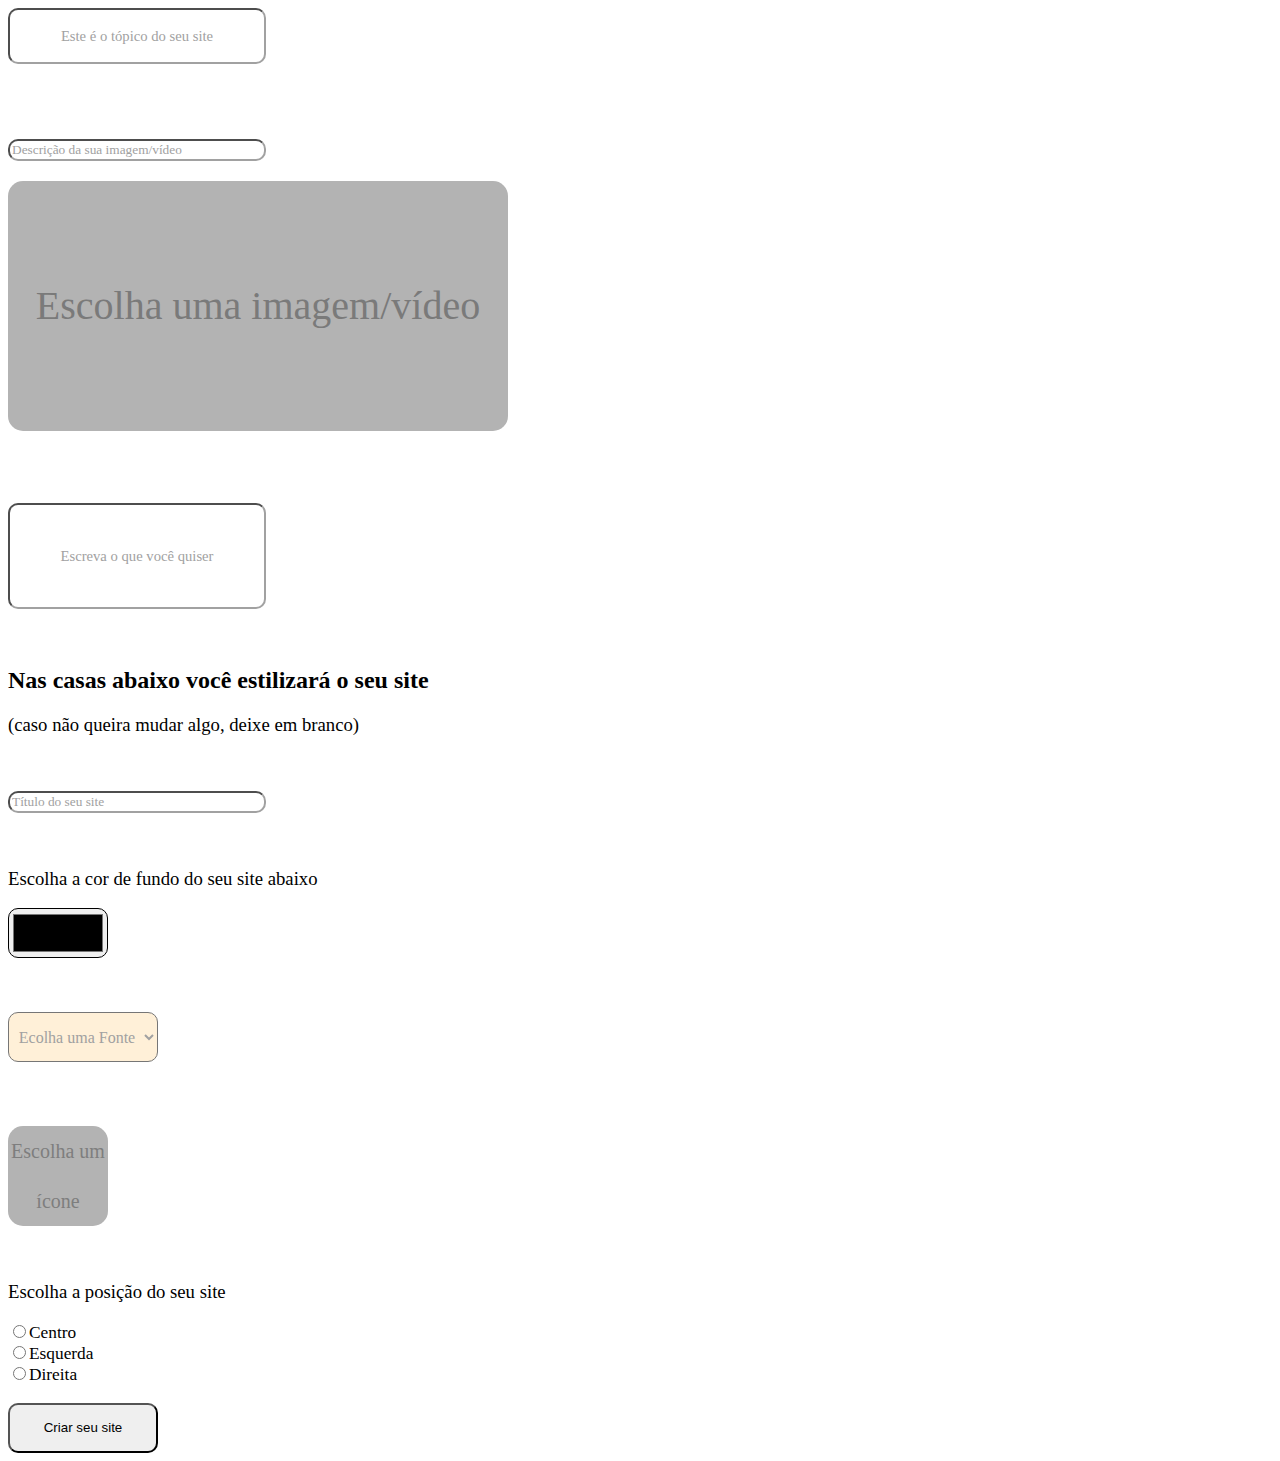
==== monteseusite.html @ ea36c77b "evoluindo projeto e subindo arquivos novos" ====
<!DOCTYPE html>
<html lang="pt-BR">
    <head>
        <meta charset="UTF-8">
        <meta author="Vítor Neuenschwander">
        <title id="title">Título</title>
        <link rel="stylesheet" href="style.css">
        <link id="favicon" rel="shortcut icon" type="image/png" href="programming.png" >
        <script src="script.js"></script>
    
    </head>


<body id="bodi">

    
<input type="text" value="Este é o tópico do seu site" id="top" onblur="input0blur()" onfocus="input0focus()"><br><br><!--[0]-->
    <h1></h1><br><br>

<input type="text" value="Descrição da sua imagem/vídeo" id="des"  onblur="input1blur()" onfocus="input1focus()"><!--[1]-->
    <p></p>

<label for="archive" id="label">Escolha uma imagem/vídeo</label>
<input type="file" id="archive" accept="image/*,.mp4"><br><br><!--[2]-->
<input type="email" name="file" ><!--[3]-->
<input type="email" name="file" ><!--[4]-->

    <label for="video"></label>
    <img src="" height="200" id="img" >
    <video src="" width="500" height="280" preload="auto"  controls id="videos"></video><br>
    <br>

    <input type="text" value="Escreva o que você quiser" id="ppp"  onblur="input5blur()" onfocus="input5focus()"><br><!--[5]-->
    <p></p><br>


    <h2>Nas casas abaixo você estilizará o seu site<h3>(caso não queira mudar algo, deixe em branco)</h3></h2><br><br>


    <input type="text" name="title" value="Título do seu site" id="title"  onblur="input6blur()" onfocus="input6focus()"><br><br><br><!--[6]-->


    <h3>Escolha a cor de fundo do seu site abaixo</h3>
    <input type="color" name="bgcolor" id="bgcolor" ><br><br><br><br><!--[7]-->
    
    <select name="listbox" id="listbox">
        <option value="Padrao" id="padrao">Ecolha uma Fonte</option>
        <option value="Calibri" id="calibri">Calibri</option>
        <option value="Candara" id="candara">Candara</option>
        <option value="Brusher Regular" id="brusher">Brusher Regular</option>
        <option value="Sans-Serif" id="sans">Sans-Serif</option>
        <option value="Arial" id="arial">Arial</option>
        <option value="Lucida sans" id="lucidasans">Lucida Sans</option>
        <option value="Leaves And Ground Regular" id="leaves">Leaves And Ground Regular</option>
        <option value="Courier" id="courier">Courier</option>
        <option value="Cutie Shark Regular" id="cutie">Cutie Shark Regular</option>
        <option value="Japanese Regular" id="japanese">Japanese Regular</option>
        <option value="Optima" id="optima">Optima</option>
        <option value="Old English Text MT Regular" id="old">Old English Text MT Regular</option>
        <option value="Garamond" id="garamond">Garamond</option>
        <option value="Perpetua" id="perpetua">Perpetua</option>
        <option value="Vladimir Script Regular" id="vladimir">Vladimir Script Regular</option>
        <option value="minecraft medium" id="minecraft">Minecraft Medium</option>
        <option value="freestyle script regular" id="freestyle">Freestyle Script Regular</option>
        <option value="century gothic" id="century">Century Gothic</option>
      </select><br><br>

    <input type="text" name="font" value="Qual será a fonte da letra do seu site?" id="font"  onblur="input8blur()" onfocus="input8focus()"><!--[8]-->
    <br><br>


    <label for="iconn" id="labell">Escolha um ícone</label>
    <input type="file" name="icon" id="iconn" accept="image/*"><br><br><!--[9]-->

    <h3>Escolha a posição do seu site</h3>
    <div id="area"><input type="radio" name="band-rock" value="centro"/>Centro<br>
    <input type="radio" name="band-rock" value="esquerda"/>Esquerda<br>
    <input type="radio" name="band-rock" value="direita"/>Direita
    </div><br>
    

    

    <button onclick="clicou()" id="btnp">Criar seu site</button><br> 
    
    


    <script>
        
        


        

 



    </script>
    
</body>


</html>
---- style.css ----
body{
  
  font-family:Candara;
  font-weight: lighter;
  font-size: medium;
}
#videos{
  display: none;
}
h3{
  font-weight: 500;
}
p{
  font-size: 15pt;
}
button{
  width: 50px;
  height: 25px;
}
img{
  max-width: 750px;
  max-height: 500px;

}

#top{
  width: 250px;
  height: 50px;
  font-size: 11pt;
  text-align: center;
}

input[type=text]{
  width: 250px;
  font-family: Candara;
  font-weight: normal;
  color: rgb(161, 161, 161);
  border-radius: 10px;
  border-color: rgb(161, 161, 161);
}

input[type="file"] {
  display: none;
}

#label1{
  display: none;
}

#labell1{
  display: none;
}

#label {
  line-height: 250px;
  font-size:30pt;
  width: 500px;
  height:250px;
  background-color: rgb(179, 179, 179);
  color: rgb(122, 122, 122);
  text-align: center;
  display: block;
  margin-top: 10px;
  cursor: pointer;
  border-radius: 15px;
}

#labell{
  width: 100px;
  height: 100px;
  line-height: 50px;
  font-weight: lighter;
  font-size: 15pt;
  font-family: "Candara";
  background-color:rgb(179, 179, 179);
  color: rgb(126, 126, 126);
  text-align: center;
  display: block;
  margin-top: 10px;
  cursor: pointer;
  border-radius: 15px;
}

#ppp{
    width: 250px;
    height: 100px;
  font-family: Candara;
  font-weight: normal;
  color: rgb(161, 161, 161);
  border-radius: 10px;
  font-size: 11pt;
  text-align: center;
}

#bgcolor{
  width: 100px;
  height: 50px;
  border-radius: 10px;
}

#btnp{
  width: 150px;
  height: 50px;
  border-radius: 10px;
}

#py{
  font-size: 14pt;
}

input[type="email"]{
  display: none;
}

#area{
  font-size: 13pt;
}

#font{
  display:none;
}



select{
  background-color: rgba(255, 238, 212, 0.911);
  font-size: medium;
  font-family: candara;
  font-weight: lighter;
  color: rgb(161, 161, 161);
  text-align: center;
  width: 150px;
  height: 50px;
  border-radius: 10px;
}


#padrao{
  font-weight: lighter;
  font-family: "candara";
}

#sans{
  font-weight: normal;
  font-family: sans-serif;
  color: black;

}

#candara{
  font-weight: normal;
  font-family: "candara";
  color: black;

}

#calibri{
  font-weight: normal;
  font-family: "calibri";
  color: black;

}

#century{
  font-weight: lighter;
  font-family: "century gothic";
  color: black;
}

#freestyle{
  font-weight: lighter;
  font-family: "freestyle script regular";
  color: black;
}

#arial{
  font-weight: lighter;
  font-family: "Arial";
  color: black;
}

#minecraft{
  font-weight: lighter;
  font-family: "minecraft medium";
  color: black;
}

#courier{
  font-weight: lighter;
  font-family: "Courier";
  color: black;
}

#vladimir{
  font-weight: lighter;
  font-family: "Vladimir Script Regular";
  color: black;
}

#japanese{
  font-weight: lighter;
  font-family: "Japanese Regular";
  color: black;
}

#optima{
  font-weight: lighter;
  font-family: "Optima";
  color: black;
}

#cutie{
  font-weight: lighter;
  font-family: "Cutie Shark Regular";
  color: black;
}

#garamond{
  font-weight: lighter;
  font-family: "Garamond";
  color: black;
}

#perpetua{
  font-weight: lighter;
  font-family: "Perpetua";
  color: black;
}

#old{
  font-weight: lighter;
  font-family: "Old English Text MT Regular";
  color: black;
}

#leaves{
  font-weight: lighter;
  font-family: "Leaves And Ground Regular";
  color: black;
}

#brusher{
  font-weight: lighter;
  font-family: "Brusher Regular";
  color: black;
}

#copperplate{
  font-weight: lighter;
  font-family: "Copperplate";
  color: black;
}

#lucidasans{
  font-weight: lighter;
  font-family: "Lucida sans";
  color: black;
}
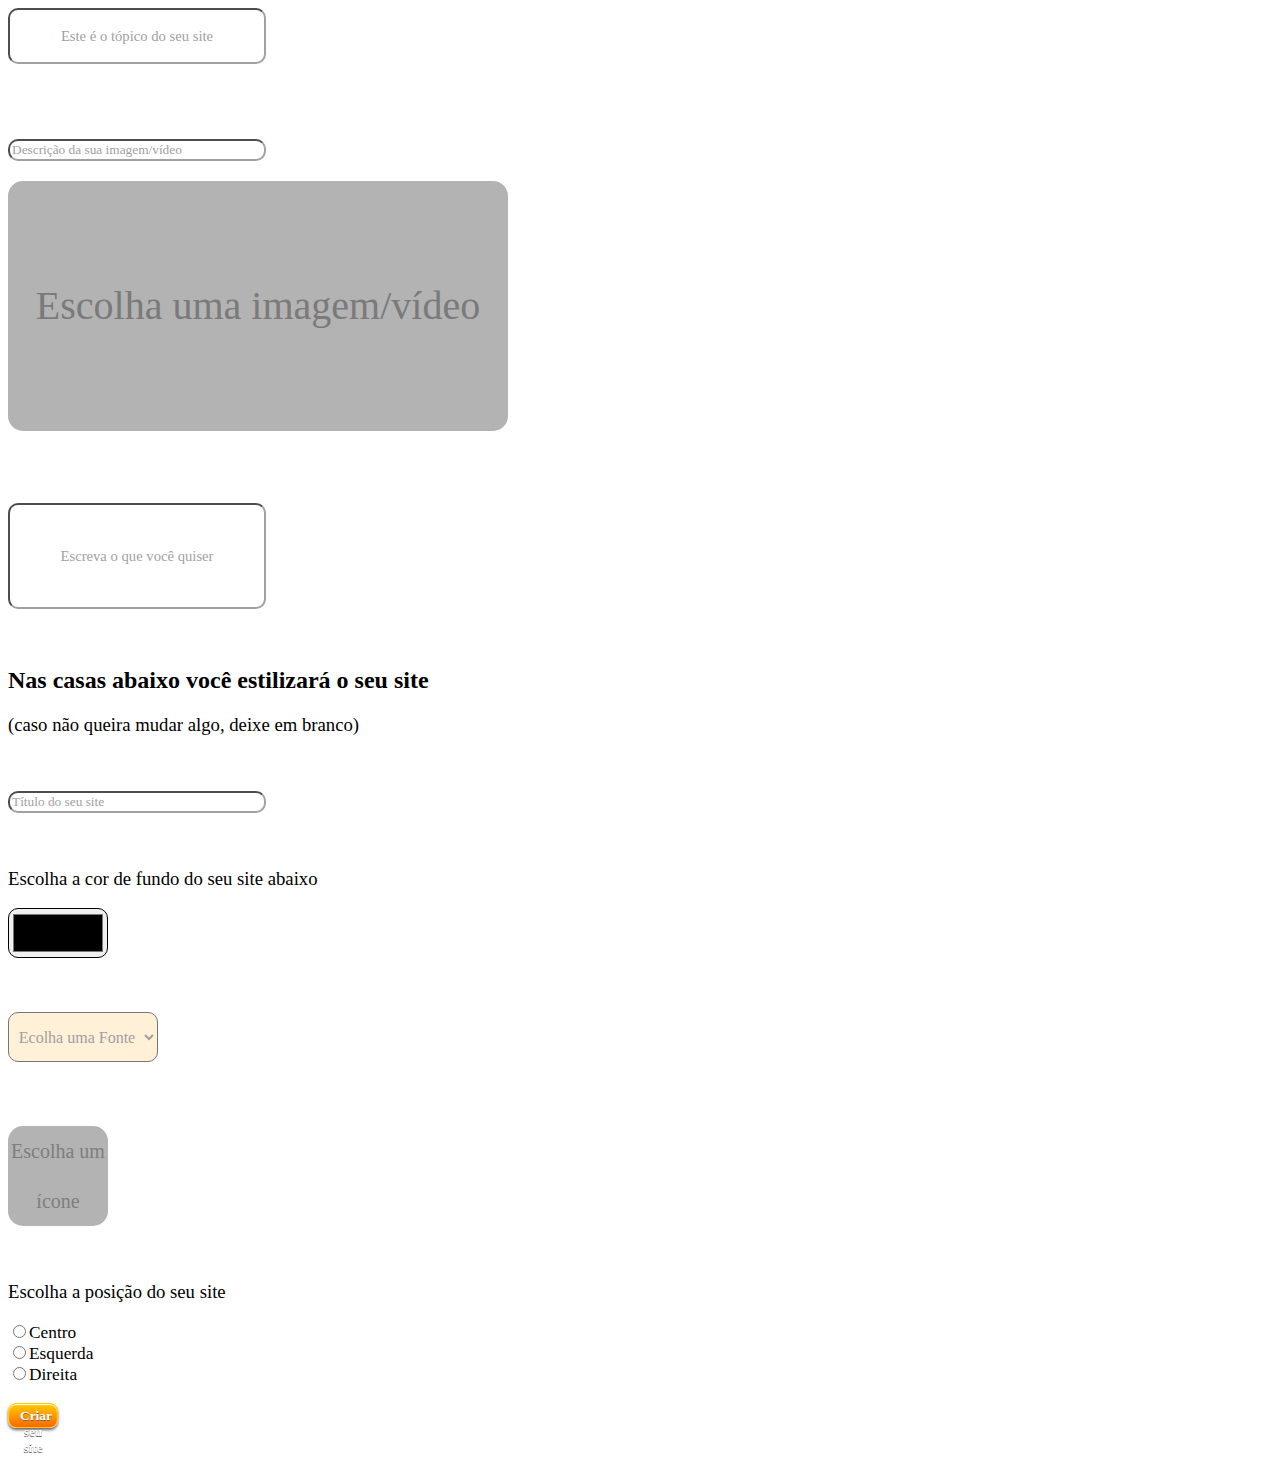
==== commit fbf5451e: "Merge branch 'main' of https://github.com/neuxxkk/projectx" ====
--- a/monteseusite.html
+++ b/monteseusite.html
@@ -81,7 +81,7 @@
 
     
 
-    <button onclick="clicou()" id="btnp">Criar seu site</button><br> 
+    <button onclick="clicou()" class="botao" id="btnp">Criar seu site</button><br> 
     
     
 
@@ -102,4 +102,4 @@
 </body>
 
 
-</html>+</html>
--- a/style.css
+++ b/style.css
@@ -98,12 +98,6 @@
   border-radius: 10px;
 }
 
-#btnp{
-  width: 150px;
-  height: 50px;
-  border-radius: 10px;
-}
-
 #py{
   font-size: 14pt;
 }
@@ -257,6 +251,45 @@
   color: black;
 }
 
-
-
-
+.botao {
+padding: 4px 11px;
+
+border: 1px solid #ffcc00;
+-moz-border-radius: 8px;
+-webkit-border-radius: 8px;
+border-radius: 8px;
+
+background-color: #ffcc00 !important;
+background: -webkit-gradient(linear, left top, left bottom, color-stop(0%,#ffcc00), color-stop(100%,#ff6600)) !important;
+background: -webkit-linear-gradient(top, #ffcc00, #ff6600) !important;
+background: -moz-linear-gradient(top, #ffcc00, #ff6600) !important;
+background: -ms-linear-gradient(top, #ffcc00, #ff6600) !important;
+background: -o-linear-gradient(top, #ffcc00, #ff6600) !important;
+filter: progid:DXImageTransform.Microsoft.gradient( startColorstr='#ffcc00', endColorstr='#ff6600',GradientType=0 );
+background: url([data-uri]);
+
+font-family:"Segoe UI";
+font-weight: bold;
+color: #fff;
+text-shadow: 0 1px 0 #666;
+
+box-shadow: inset 0 1px 1px #fff, 0 2px 3px #666;
+cursor:pointer;
+position: relative;
+}
+
+.botao:hover {
+box-shadow: inset 0 2px 5px #fff, 0 2px 3px #666;
+background: -webkit-gradient(linear, left top, left bottom, from(#ffcc00), to(#ff6600)) !important;
+}
+
+.botao:active {
+box-shadow: inset 0 2px 5px #fff, 0 1px 3px #666 !important;
+top:2px
+}
+.botao a, .botao a:active, .botao a:hover, .botao a:visited { text-decoration:none; color: #fff; text-shadow: 0 1px 0 #666; }
+
+
+
+
+
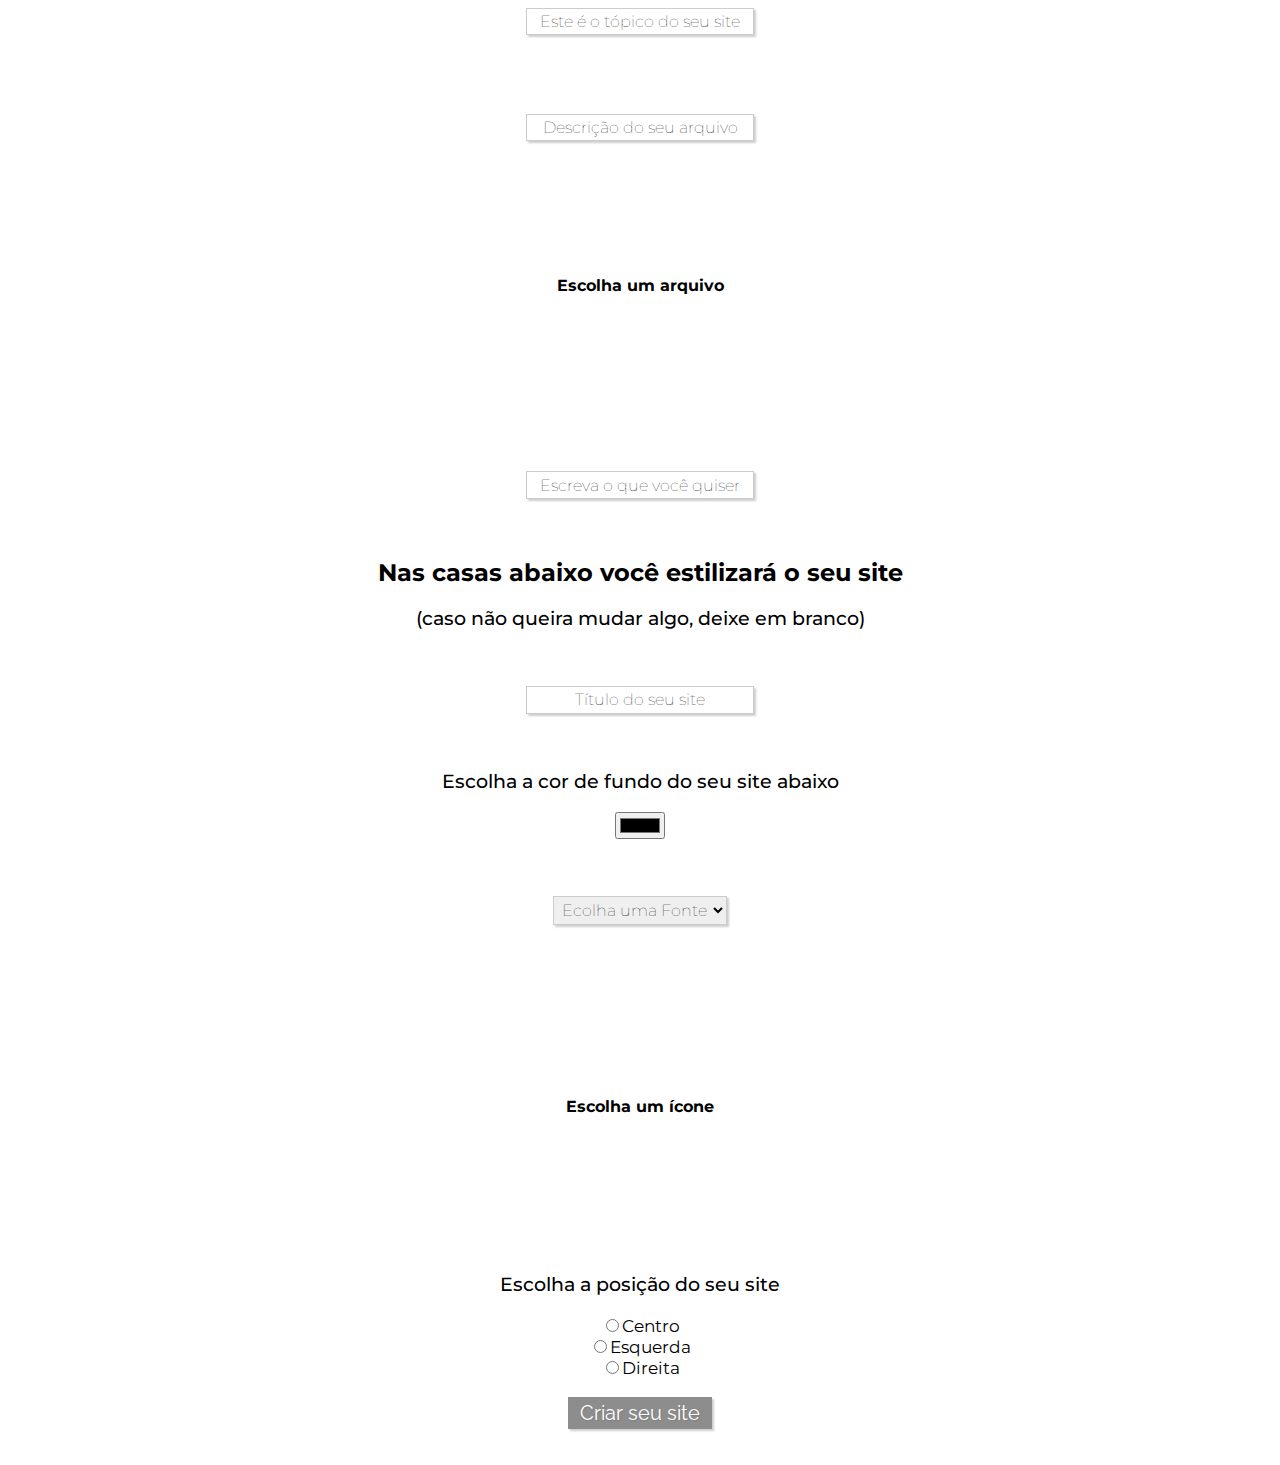
==== commit 91d3a898: "jun3 00:50" ====
--- a/monteseusite.html
+++ b/monteseusite.html
@@ -6,100 +6,78 @@
         <title id="title">Título</title>
         <link rel="stylesheet" href="style.css">
         <link id="favicon" rel="shortcut icon" type="image/png" href="programming.png" >
-        <script src="script.js"></script>
-    
     </head>
 
 
-<body id="bodi">
+    <body id="bodi">
 
     
-<input type="text" value="Este é o tópico do seu site" id="top" onblur="input0blur()" onfocus="input0focus()"><br><br><!--[0]-->
-    <h1></h1><br><br>
+        <input id="inptxt" type="text" value="Este é o tópico do seu site" onblur="input0blur()" onfocus="input0focus()"><br><br><!--[0]-->
+        <h1></h1><br><br>
 
-<input type="text" value="Descrição da sua imagem/vídeo" id="des"  onblur="input1blur()" onfocus="input1focus()"><!--[1]-->
-    <p></p>
+        <input id="inptxt1" type="text" value="Descrição do seu arquivo" onblur="input1blur()" onfocus="input1focus()"><!--[1]-->
+        <p></p>
 
-<label for="archive" id="label">Escolha uma imagem/vídeo</label>
-<input type="file" id="archive" accept="image/*,.mp4"><br><br><!--[2]-->
-<input type="email" name="file" ><!--[3]-->
-<input type="email" name="file" ><!--[4]-->
+        <div id="divlabel">
+            <label class="labelcss" onclick="labelclick()" for="archive" id="label">Escolha um arquivo</label>
+            <input type="file" id="archive" accept="image/*,.mp4"><br><br><!--[2]-->
+        </div>
+                                                                                                                                                                                                                                                                                                                                                                                                <input style="display: none;" type="email" name="file" ><!--[3]-->
+                                                                                                                                                                                                                                                                                                                                                                                                <input style="display: none;" type="email" name="file" ><!--[4]-->
+        
+        <label for="video" style="display: none;"></label>
+        <img src="" height="auto" id="img" >
+        <video src="" width="auto" height="280" preload="auto"  controls id="videos"></video><br><br>
 
-    <label for="video"></label>
-    <img src="" height="200" id="img" >
-    <video src="" width="500" height="280" preload="auto"  controls id="videos"></video><br>
-    <br>
-
-    <input type="text" value="Escreva o que você quiser" id="ppp"  onblur="input5blur()" onfocus="input5focus()"><br><!--[5]-->
-    <p></p><br>
+        <input id="inptxt2" type="text" value="Escreva o que você quiser" onblur="input5blur()" onfocus="input5focus()"><br><!--[5]-->
+        <p></p><br>
 
 
-    <h2>Nas casas abaixo você estilizará o seu site<h3>(caso não queira mudar algo, deixe em branco)</h3></h2><br><br>
+        <h2>Nas casas abaixo você estilizará o seu site<h3>(caso não queira mudar algo, deixe em branco)</h3></h2><br><br>
 
 
-    <input type="text" name="title" value="Título do seu site" id="title"  onblur="input6blur()" onfocus="input6focus()"><br><br><br><!--[6]-->
+            <input id="inptxt3" type="text" name="title" value="Título do seu site"   onblur="input6blur()" onfocus="input6focus()"><br><br><br><!--[6]-->
 
 
-    <h3>Escolha a cor de fundo do seu site abaixo</h3>
-    <input type="color" name="bgcolor" id="bgcolor" ><br><br><br><br><!--[7]-->
-    
-    <select name="listbox" id="listbox">
-        <option value="Padrao" id="padrao">Ecolha uma Fonte</option>
-        <option value="Calibri" id="calibri">Calibri</option>
-        <option value="Candara" id="candara">Candara</option>
-        <option value="Brusher Regular" id="brusher">Brusher Regular</option>
-        <option value="Sans-Serif" id="sans">Sans-Serif</option>
-        <option value="Arial" id="arial">Arial</option>
-        <option value="Lucida sans" id="lucidasans">Lucida Sans</option>
-        <option value="Leaves And Ground Regular" id="leaves">Leaves And Ground Regular</option>
-        <option value="Courier" id="courier">Courier</option>
-        <option value="Cutie Shark Regular" id="cutie">Cutie Shark Regular</option>
-        <option value="Japanese Regular" id="japanese">Japanese Regular</option>
-        <option value="Optima" id="optima">Optima</option>
-        <option value="Old English Text MT Regular" id="old">Old English Text MT Regular</option>
-        <option value="Garamond" id="garamond">Garamond</option>
-        <option value="Perpetua" id="perpetua">Perpetua</option>
-        <option value="Vladimir Script Regular" id="vladimir">Vladimir Script Regular</option>
-        <option value="minecraft medium" id="minecraft">Minecraft Medium</option>
-        <option value="freestyle script regular" id="freestyle">Freestyle Script Regular</option>
-        <option value="century gothic" id="century">Century Gothic</option>
-      </select><br><br>
+            <h3>Escolha a cor de fundo do seu site abaixo</h3>
+                <input type="color" name="bgcolor"  ><br><br><br><br><!--[7]-->
+        
+            <select id="listbox" class="select">
+                <option value="Padrao" id="padrao">Ecolha uma Fonte</option>
+                <option value="Calibri" id="calibri">Calibri</option>
+                <option value="Candara" id="candara">Candara</option>
+                <option value="Sans-Serif" id="sans">Sans-Serif</option>
+                <option value="Arial" id="arial">Arial</option>
+                <option value="Courier" id="courier">Courier</option>
+                <option value="Optima" id="optima">Optima</option>
+                <option value="Garamond" id="garamond">Garamond</option>
+                <option value="raleway" id="raleway">Raleway</option>
+                <option value="century gothic" id="century">Century Gothic</option>
+            </select><br><br>
 
-    <input type="text" name="font" value="Qual será a fonte da letra do seu site?" id="font"  onblur="input8blur()" onfocus="input8focus()"><!--[8]-->
-    <br><br>
+                                                                                                                                                                                                                                                            <input type="text" name="font" value="Qual será a fonte da letra do seu site?" id="font"  onblur="input8blur()" onfocus="input8focus()"><!--[8]-->
+                                                                                                                                                                                                                                                            <br><br>
 
 
-    <label for="iconn" id="labell">Escolha um ícone</label>
-    <input type="file" name="icon" id="iconn" accept="image/*"><br><br><!--[9]-->
+            <label for="iconn" id="label" onclick="labelclick1()">Escolha um ícone</label>
+                <input type="file" name="icon" id="iconn" accept="image/*"><br><br><!--[9]-->
 
-    <h3>Escolha a posição do seu site</h3>
-    <div id="area"><input type="radio" name="band-rock" value="centro"/>Centro<br>
-    <input type="radio" name="band-rock" value="esquerda"/>Esquerda<br>
-    <input type="radio" name="band-rock" value="direita"/>Direita
-    </div><br>
-    
+            <h3>Escolha a posição do seu site</h3>
+                <div id="area">
+                    <input class="campo" type="radio" name="band-rock" value="centro"/>Centro<br>
+                    <input class="campo " type="radio" name="band-rock" value="esquerda"/>Esquerda<br>
+                    <input class="campo " type="radio" name="band-rock" value="direita"/>Direita
+                </div><br>
+        
 
     
 
     <button onclick="clicou()" class="botao" id="btnp">Criar seu site</button><br> 
     
-    
 
-
-    <script>
-        
-        
-
-
-        
-
- 
+    <script src="script.js"></script>
+</body>
 
 
 
-    </script>
-    
-</body>
-
-
 </html>
--- a/style.css
+++ b/style.css
@@ -1,8 +1,14 @@
+@import url(https://fonts.googleapis.com/css?family=Candara);
+@import url(https://fonts.googleapis.com/css?family=Raleway);
+@import url(https://fonts.googleapis.com/css?family=Montserrat);
+
+
 body{
-  
-  font-family:Candara;
-  font-weight: lighter;
+  text-align: center;
+  font-family:Montserrat;
+  font-weight: normal;
   font-size: medium;
+  margin-bottom: 1em;
 }
 #videos{
   display: none;
@@ -14,29 +20,8 @@
   font-size: 15pt;
 }
 button{
-  width: 50px;
-  height: 25px;
-}
-img{
-  max-width: 750px;
-  max-height: 500px;
-
-}
-
-#top{
-  width: 250px;
-  height: 50px;
-  font-size: 11pt;
-  text-align: center;
-}
-
-input[type=text]{
-  width: 250px;
-  font-family: Candara;
-  font-weight: normal;
-  color: rgb(161, 161, 161);
-  border-radius: 10px;
-  border-color: rgb(161, 161, 161);
+  width: auto;
+  height: auto;
 }
 
 input[type="file"] {
@@ -51,40 +36,12 @@
   display: none;
 }
 
-#label {
-  line-height: 250px;
-  font-size:30pt;
-  width: 500px;
-  height:250px;
-  background-color: rgb(179, 179, 179);
-  color: rgb(122, 122, 122);
-  text-align: center;
-  display: block;
-  margin-top: 10px;
-  cursor: pointer;
-  border-radius: 15px;
-}
-
-#labell{
-  width: 100px;
-  height: 100px;
-  line-height: 50px;
-  font-weight: lighter;
-  font-size: 15pt;
-  font-family: "Candara";
-  background-color:rgb(179, 179, 179);
-  color: rgb(126, 126, 126);
-  text-align: center;
-  display: block;
-  margin-top: 10px;
-  cursor: pointer;
-  border-radius: 15px;
-}
+
 
 #ppp{
     width: 250px;
     height: 100px;
-  font-family: Candara;
+  font-family: Montserrat;
   font-weight: normal;
   color: rgb(161, 161, 161);
   border-radius: 10px;
@@ -92,11 +49,7 @@
   text-align: center;
 }
 
-#bgcolor{
-  width: 100px;
-  height: 50px;
-  border-radius: 10px;
-}
+
 
 #py{
   font-size: 14pt;
@@ -115,20 +68,6 @@
 }
 
 
-
-select{
-  background-color: rgba(255, 238, 212, 0.911);
-  font-size: medium;
-  font-family: candara;
-  font-weight: lighter;
-  color: rgb(161, 161, 161);
-  text-align: center;
-  width: 150px;
-  height: 50px;
-  border-radius: 10px;
-}
-
-
 #padrao{
   font-weight: lighter;
   font-family: "candara";
@@ -161,11 +100,6 @@
   color: black;
 }
 
-#freestyle{
-  font-weight: lighter;
-  font-family: "freestyle script regular";
-  color: black;
-}
 
 #arial{
   font-weight: lighter;
@@ -173,29 +107,12 @@
   color: black;
 }
 
-#minecraft{
-  font-weight: lighter;
-  font-family: "minecraft medium";
-  color: black;
-}
-
 #courier{
   font-weight: lighter;
   font-family: "Courier";
   color: black;
 }
 
-#vladimir{
-  font-weight: lighter;
-  font-family: "Vladimir Script Regular";
-  color: black;
-}
-
-#japanese{
-  font-weight: lighter;
-  font-family: "Japanese Regular";
-  color: black;
-}
 
 #optima{
   font-weight: lighter;
@@ -203,93 +120,96 @@
   color: black;
 }
 
-#cutie{
-  font-weight: lighter;
-  font-family: "Cutie Shark Regular";
-  color: black;
-}
-
-#garamond{
-  font-weight: lighter;
-  font-family: "Garamond";
-  color: black;
-}
-
-#perpetua{
-  font-weight: lighter;
-  font-family: "Perpetua";
-  color: black;
-}
-
-#old{
-  font-weight: lighter;
-  font-family: "Old English Text MT Regular";
-  color: black;
-}
-
-#leaves{
-  font-weight: lighter;
-  font-family: "Leaves And Ground Regular";
-  color: black;
-}
-
-#brusher{
-  font-weight: lighter;
-  font-family: "Brusher Regular";
-  color: black;
-}
-
-#copperplate{
-  font-weight: lighter;
-  font-family: "Copperplate";
-  color: black;
-}
-
-#lucidasans{
-  font-weight: lighter;
-  font-family: "Lucida sans";
-  color: black;
+
+#raleway{
+  font-weight: lighter;
+  font-family: raleway;
+  color: black;
+}
+
+
+fieldset {
+  border: 0;
+}
+
+body, input, select, textarea, button {
+  font-family: Montserrat;
+  font-size: 1em;
+}
+
+.grupo:before, .grupo:after {
+  content: " ";
+  display: table;
+}
+
+.grupo:after {
+  clear: both;
+}
+
+label{
+  width: 500px;
+  height: 250px;
+  margin-bottom: 0.2em;
+  background-image: url(images/pinguim-tudo-o-que-voce-precisa-saber-sobre-esse-animal-7.png);
+  color: rgb(0, 0, 0);
+  display: inline-block;
+  line-height: 250px;
+  text-align: center;
+  font-weight: bold;
+}
+
+#divlabel{
+  text-align: center;
+  
+}
+
+
+input[type="text"],
+input[type="email"],
+input[type="url"],
+input[type="tel"],
+select,
+textarea {
+  font-family: Montserrat;
+  text-align: center;
+  font-weight: lighter;
+  padding: 0.2em;
+  border: 1px solid #CCC;
+  box-shadow: 2px 2px 2px rgba(0,0,0,0.2);
+  display: inline-block;
+}
+
+select option {
+  padding-right: 1em;
+}
+
+input:focus, select:focus, textarea:focus {
+  background: #FFC;
 }
 
 .botao {
-padding: 4px 11px;
-
-border: 1px solid #ffcc00;
--moz-border-radius: 8px;
--webkit-border-radius: 8px;
-border-radius: 8px;
-
-background-color: #ffcc00 !important;
-background: -webkit-gradient(linear, left top, left bottom, color-stop(0%,#ffcc00), color-stop(100%,#ff6600)) !important;
-background: -webkit-linear-gradient(top, #ffcc00, #ff6600) !important;
-background: -moz-linear-gradient(top, #ffcc00, #ff6600) !important;
-background: -ms-linear-gradient(top, #ffcc00, #ff6600) !important;
-background: -o-linear-gradient(top, #ffcc00, #ff6600) !important;
-filter: progid:DXImageTransform.Microsoft.gradient( startColorstr='#ffcc00', endColorstr='#ff6600',GradientType=0 );
-background: url([data-uri]);
-
-font-family:"Segoe UI";
-font-weight: bold;
-color: #fff;
-text-shadow: 0 1px 0 #666;
-
-box-shadow: inset 0 1px 1px #fff, 0 2px 3px #666;
-cursor:pointer;
-position: relative;
+  font-family: raleway;
+  font-size: 15pt;
+  width: auto;
+  height: auto;
+  background: rgb(141, 141, 141);
+  border: 0;
+  margin-bottom: 1em;
+  color: #FFF;
+  padding: 0.2em 0.6em;
+  box-shadow: 2px 2px 2px rgba(0,0,0,0.2);
+  text-shadow: 1px 1px 1px rgba(114, 111, 111, 0.5);
 }
 
 .botao:hover {
-box-shadow: inset 0 2px 5px #fff, 0 2px 3px #666;
-background: -webkit-gradient(linear, left top, left bottom, from(#ffcc00), to(#ff6600)) !important;
-}
-
-.botao:active {
-box-shadow: inset 0 2px 5px #fff, 0 1px 3px #666 !important;
-top:2px
-}
-.botao a, .botao a:active, .botao a:hover, .botao a:visited { text-decoration:none; color: #fff; text-shadow: 0 1px 0 #666; }
-
-
-
-
-
+  background: rgb(177, 177, 177);
+  box-shadow: inset 2px 2px 2px rgba(0,0,0,0.2);
+  text-shadow: none;
+}
+
+.botao, select, label.checkbox {
+  cursor: pointer;
+}
+
+
+
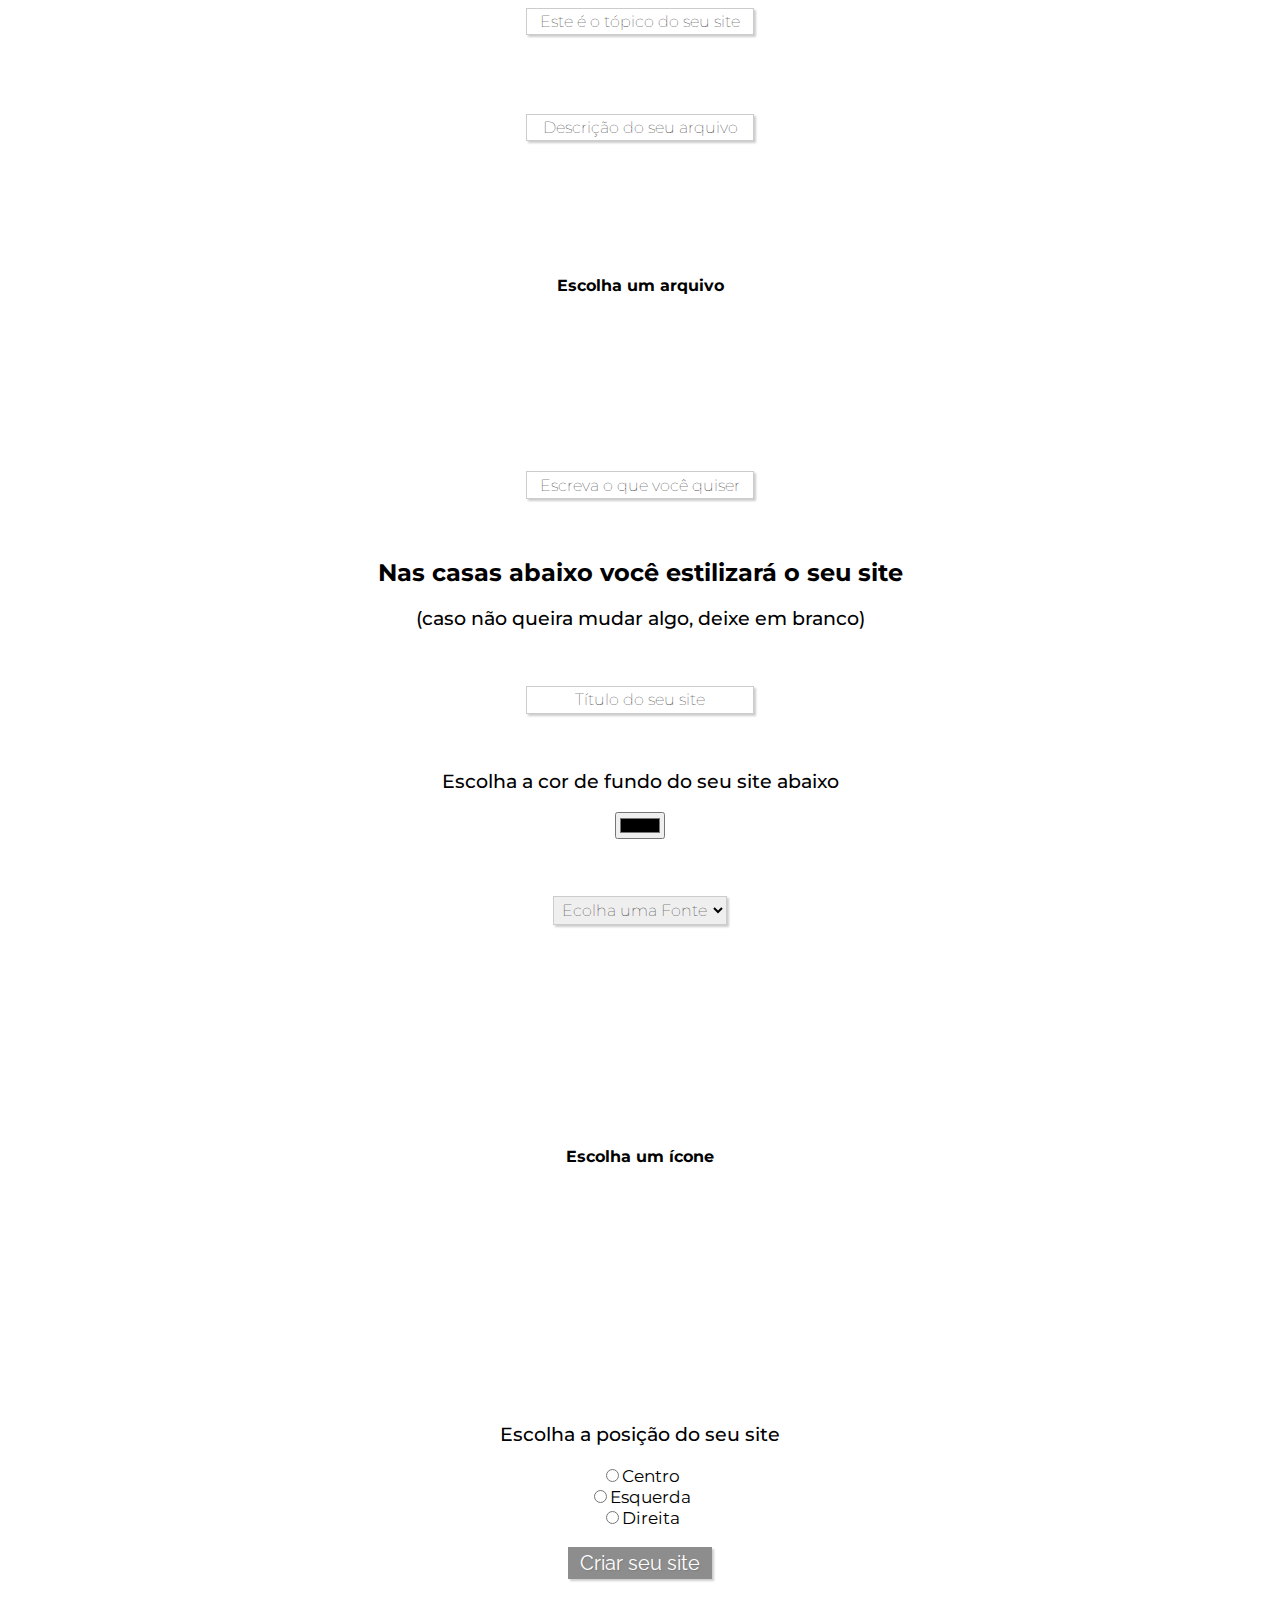
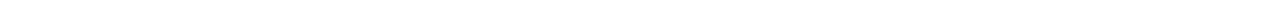
==== commit 78944e1a: "style-changes" ====
--- a/monteseusite.html
+++ b/monteseusite.html
@@ -5,7 +5,7 @@
         <meta author="Vítor Neuenschwander">
         <title id="title">Título</title>
         <link rel="stylesheet" href="style.css">
-        <link id="favicon" rel="shortcut icon" type="image/png" href="programming.png" >
+        <link id="favicon" rel="shortcut icon" type="image/png" href="images/icon.png" >
     </head>
 
 
@@ -59,7 +59,7 @@
                                                                                                                                                                                                                                                             <br><br>
 
 
-            <label for="iconn" id="label" onclick="labelclick1()">Escolha um ícone</label>
+            <label for="iconn" id="label-icon" onclick="labelclick1()">Escolha um ícone</label>
                 <input type="file" name="icon" id="iconn" accept="image/*"><br><br><!--[9]-->
 
             <h3>Escolha a posição do seu site</h3>
--- a/style.css
+++ b/style.css
@@ -146,14 +146,26 @@
   clear: both;
 }
 
-label{
+#label{
   width: 500px;
   height: 250px;
   margin-bottom: 0.2em;
-  background-image: url(images/pinguim-tudo-o-que-voce-precisa-saber-sobre-esse-animal-7.png);
+  background-image: url(https://raw.githubusercontent.com/neuxxkk/Images-links/b2b3e0e7680efdb8b4b06bef2c9790b732c7cc3b/images/pinguim-tudo-o-que-voce-precisa-saber-sobre-esse-animal-7.png);
   color: rgb(0, 0, 0);
   display: inline-block;
   line-height: 250px;
+  text-align: center;
+  font-weight: bold;
+}
+
+#label-icon{
+  width: 400px;
+  height: 400px;
+  margin-bottom: 0.2em;
+  background-image: url("images/icon-body.png");
+  color: rgb(0, 0, 0);
+  display: inline-block;
+  line-height: 350px;
   text-align: center;
   font-weight: bold;
 }
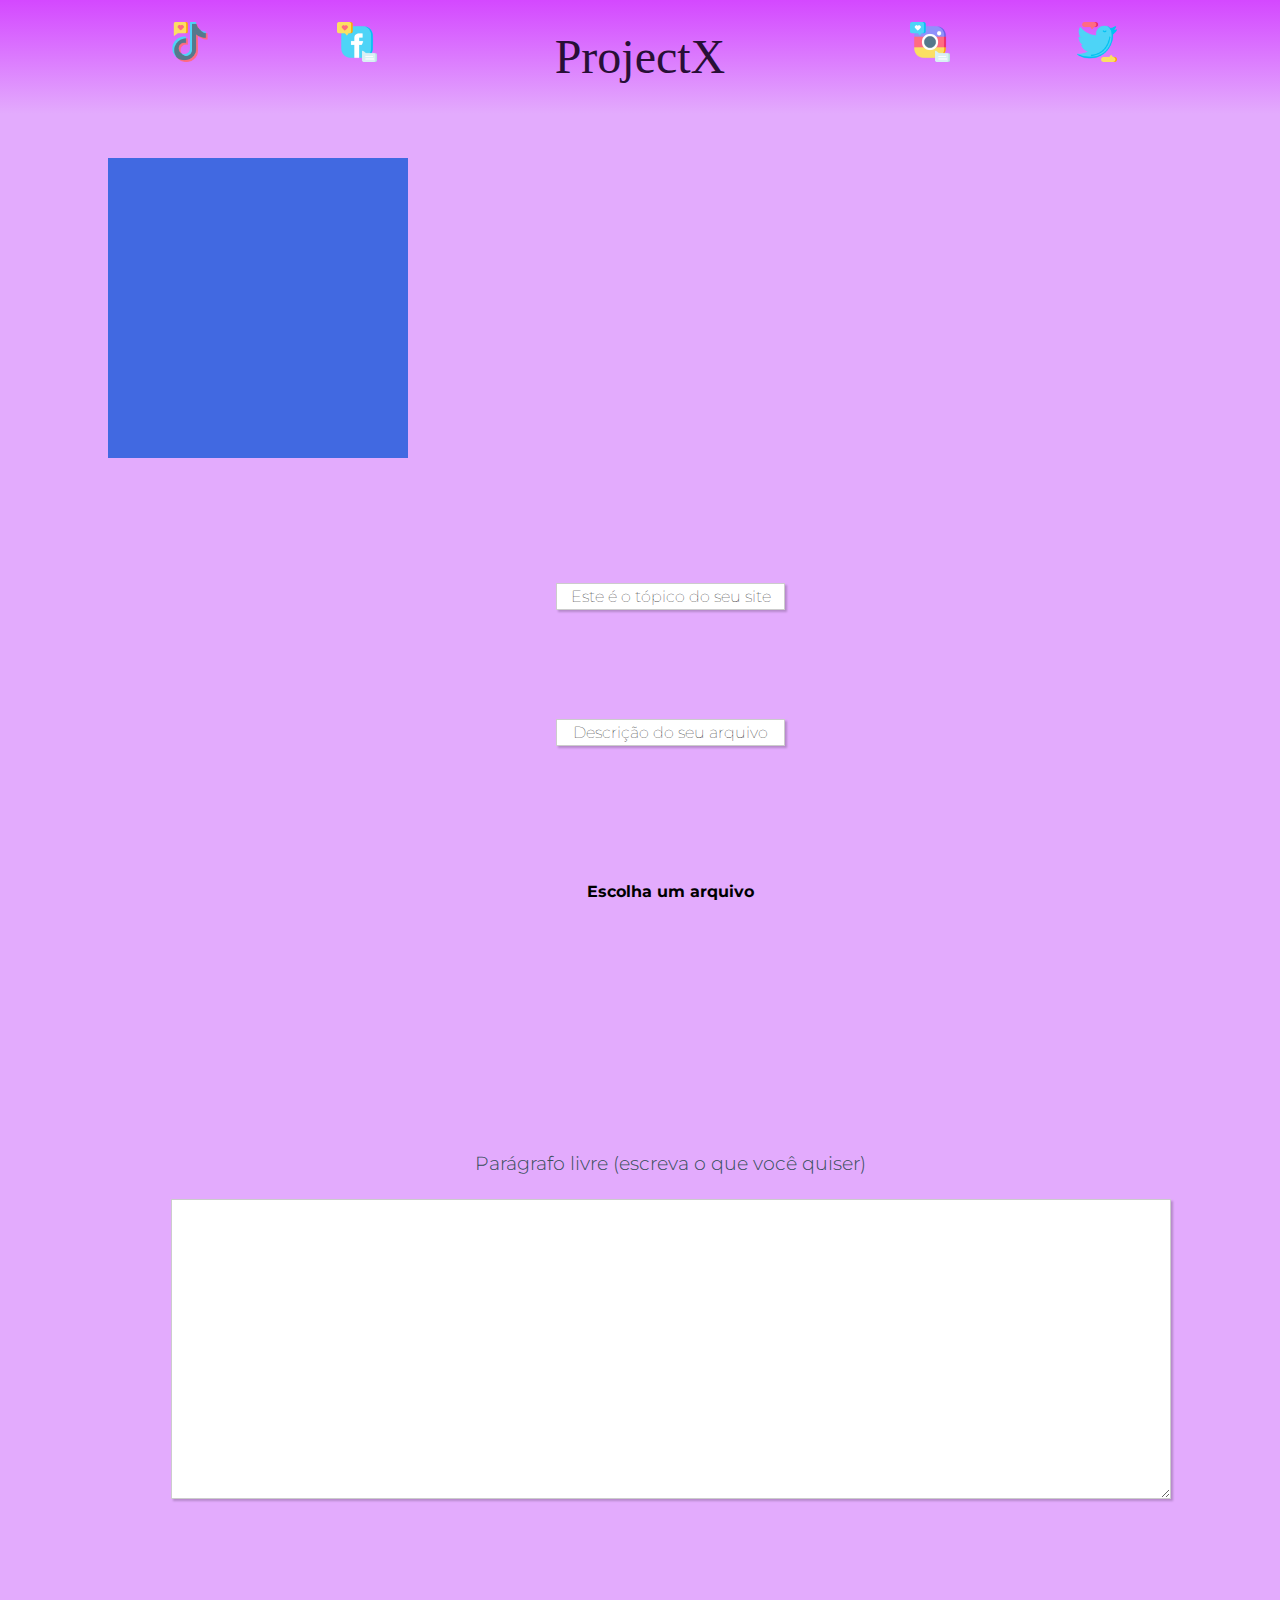
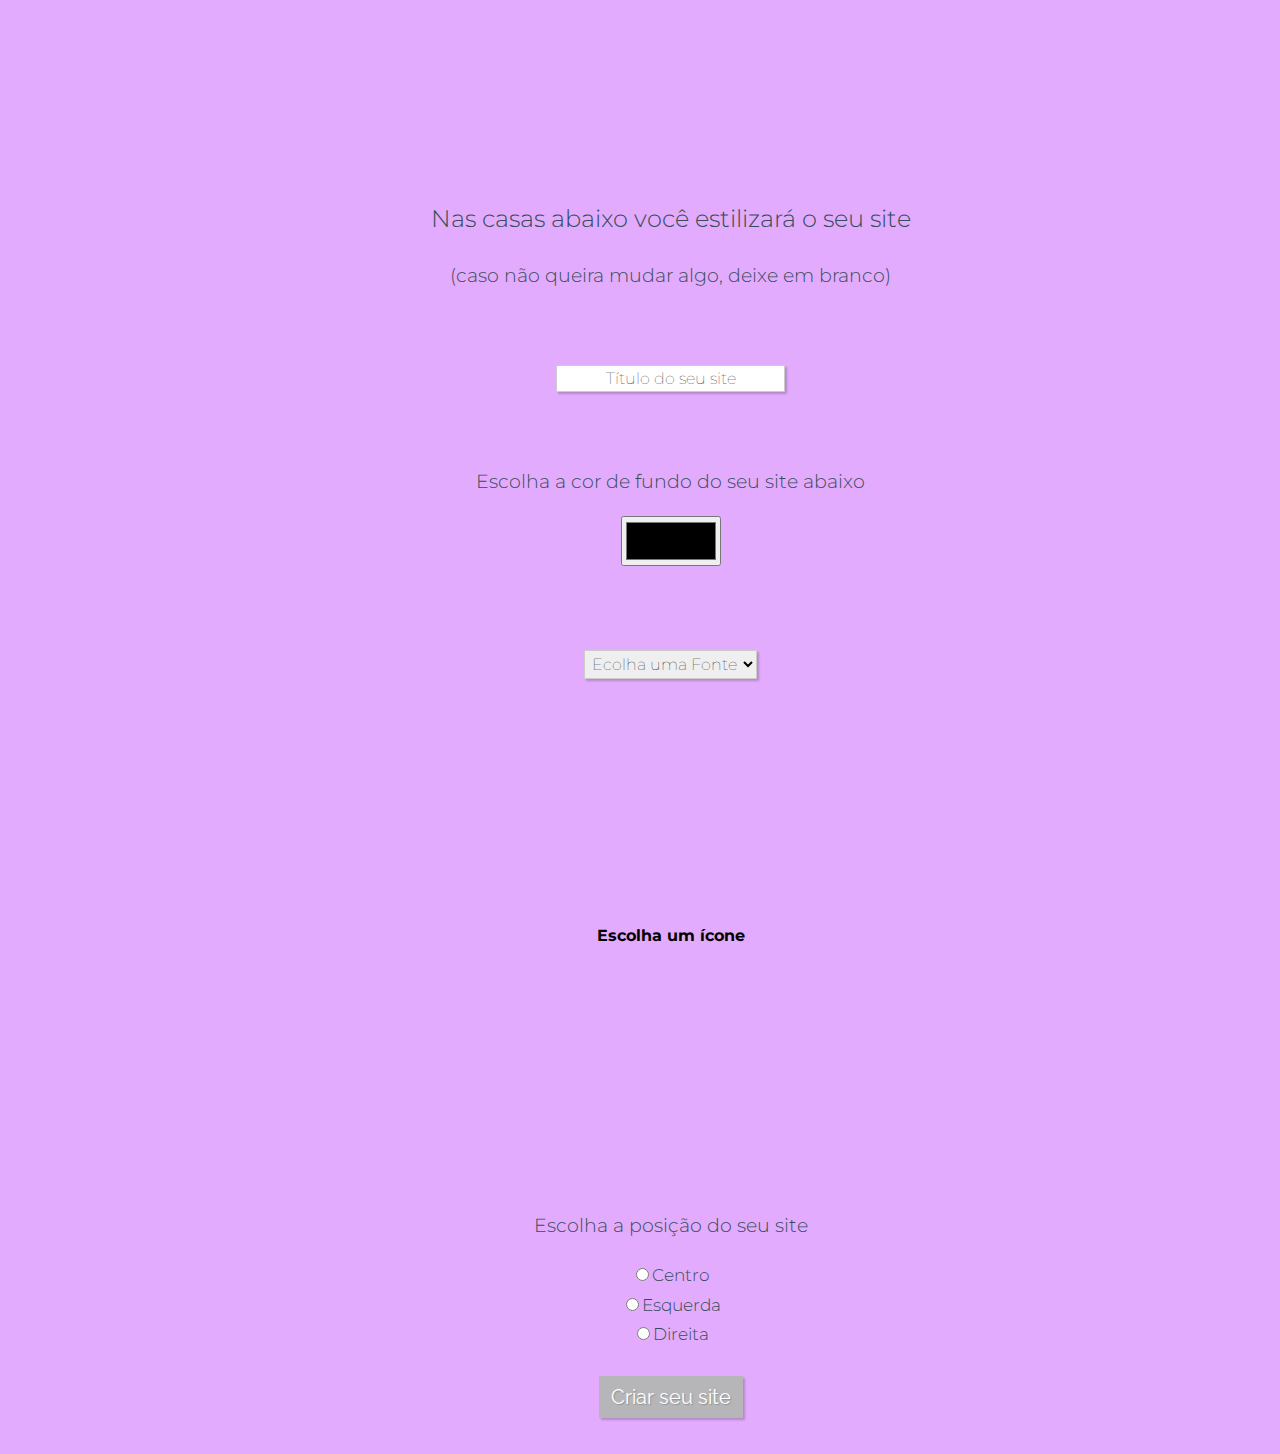
==== commit 896e2f5c: "fist" ====
--- a/monteseusite.html
+++ b/monteseusite.html
@@ -5,77 +5,110 @@
         <meta author="Vítor Neuenschwander">
         <title id="title">Título</title>
         <link rel="stylesheet" href="style.css">
+        <link rel="stylesheet" href="./startpage_files/style.css">
+        <link rel="stylesheet" href="bootstrap.min.css">
+        <link rel="stylesheet" href="./startpage_files/style(1).css">
         <link id="favicon" rel="shortcut icon" type="image/png" href="images/icon.png" >
     </head>
 
 
-    <body id="bodi">
+    <body onscroll="cliq()" id="bodi" data-spy="scroll" data-target=".site-navbar-target" data-offset="300" data-aos-easing="slide" data-aos-duration="800" data-aos-delay="0">
+        <header id="header" class="site-navbar site-navbar-target" role="banner">
+            <div class="container">
+            <div class="row align-items-center position-relative">
+            <div class="col-lg-4">
+            <nav class="site-navigation text-right ml-auto " role="navigation">
+            <ul class="site-menu main-menu js-clone-nav ml-auto d-none d-lg-block">
+            <li><a href="https://tiktok.com" class="nav-link"><img  id="vk" width="40px" src="images/tiktok(1).png" alt=""></a></li>
+            <li><a href="https://facebook.com" class="nav-link"><img id="facebook" width="40px" src="images/facebook(1).png" alt=""></a></li>
+            </ul>
+            </nav>
+            </div>
+            <div class="col-lg-4 text-center">
+            <div class="site-logo">
+            <a href="index.html" id="project-logo1">ProjectX</a>
+        
+        
+        
+        
+        
+            </div>
+            <div class="ml-auto toggle-button d-inline-block d-lg-none"><a href="https://preview.colorlib.com/theme/cruise/#" class="site-menu-toggle py-5 js-menu-toggle text-white"><img src="images/nav.png" width="90x" id="menuzin" alt=""></a></div>
+            </div>
+            <div class="col-lg-4">
+            <nav class="site-navigation text-left mr-auto " role="navigation">
+            <ul class="site-menu main-menu js-clone-nav ml-auto d-none d-lg-block">
+            <li><a href="https://www.instagram.com/neuxxkk/" class="nav-link"><img id="instagram" width="40px" src="images/instagram(1).png" alt=""></a></li>
+            <li><a href="https://twitter.com/ttdoneux/" class="nav-link"><img id="twitter" width="40px" src="images/twitter(1).png" alt=""></a></li>
+            </ul>
+            </nav>
+            </div>
+            </div>
+          </div>
+            </header>
 
-    
-        <input id="inptxt" type="text" value="Este é o tópico do seu site" onblur="input0blur()" onfocus="input0focus()"><br><br><!--[0]-->
-        <h1></h1><br><br>
-
-        <input id="inptxt1" type="text" value="Descrição do seu arquivo" onblur="input1blur()" onfocus="input1focus()"><!--[1]-->
-        <p></p>
-
-        <div id="divlabel">
-            <label class="labelcss" onclick="labelclick()" for="archive" id="label">Escolha um arquivo</label>
-            <input type="file" id="archive" accept="image/*,.mp4"><br><br><!--[2]-->
-        </div>
-                                                                                                                                                                                                                                                                                                                                                                                                <input style="display: none;" type="email" name="file" ><!--[3]-->
-                                                                                                                                                                                                                                                                                                                                                                                                <input style="display: none;" type="email" name="file" ><!--[4]-->
-        
-        <label for="video" style="display: none;"></label>
-        <img src="" height="auto" id="img" >
-        <video src="" width="auto" height="280" preload="auto"  controls id="videos"></video><br><br>
-
-        <input id="inptxt2" type="text" value="Escreva o que você quiser" onblur="input5blur()" onfocus="input5focus()"><br><!--[5]-->
-        <p></p><br>
+            <div id="square" ></div>
 
 
-        <h2>Nas casas abaixo você estilizará o seu site<h3>(caso não queira mudar algo, deixe em branco)</h3></h2><br><br>
-
-
-            <input id="inptxt3" type="text" name="title" value="Título do seu site"   onblur="input6blur()" onfocus="input6focus()"><br><br><br><!--[6]-->
-
-
-            <h3>Escolha a cor de fundo do seu site abaixo</h3>
-                <input type="color" name="bgcolor"  ><br><br><br><br><!--[7]-->
-        
-            <select id="listbox" class="select">
-                <option value="Padrao" id="padrao">Ecolha uma Fonte</option>
-                <option value="Calibri" id="calibri">Calibri</option>
-                <option value="Candara" id="candara">Candara</option>
-                <option value="Sans-Serif" id="sans">Sans-Serif</option>
-                <option value="Arial" id="arial">Arial</option>
-                <option value="Courier" id="courier">Courier</option>
-                <option value="Optima" id="optima">Optima</option>
-                <option value="Garamond" id="garamond">Garamond</option>
-                <option value="raleway" id="raleway">Raleway</option>
-                <option value="century gothic" id="century">Century Gothic</option>
-            </select><br><br>
-
-                                                                                                                                                                                                                                                            <input type="text" name="font" value="Qual será a fonte da letra do seu site?" id="font"  onblur="input8blur()" onfocus="input8focus()"><!--[8]-->
-                                                                                                                                                                                                                                                            <br><br>
-
-
-            <label for="iconn" id="label-icon" onclick="labelclick1()">Escolha um ícone</label>
-                <input type="file" name="icon" id="iconn" accept="image/*"><br><br><!--[9]-->
-
-            <h3>Escolha a posição do seu site</h3>
-                <div id="area">
-                    <input class="campo" type="radio" name="band-rock" value="centro"/>Centro<br>
-                    <input class="campo " type="radio" name="band-rock" value="esquerda"/>Esquerda<br>
-                    <input class="campo " type="radio" name="band-rock" value="direita"/>Direita
-                </div><br>
-        
-
-    
-
-    <button onclick="clicou()" class="botao" id="btnp">Criar seu site</button><br> 
-    
-
-    <script src="script.js"></script>
+        <main id="man">
+            <input id="inptxt" type="text" value="Este é o tópico do seu site" onblur="input0blur()" onfocus="input0focus()"><br><br><!--[0]-->
+            <h1 class="hs"></h1><br><br>
+            <input id="inptxt1" type="text" value="Descrição do seu arquivo" wrap="hard" onblur="input1blur()" onfocus="input1focus()"><!--[1]-->
+                <p></p>
+            
+            <div id="divlabel">
+                <label class="labelcss" onclick="labelclick()" for="archive" id="label">Escolha um arquivo</label>
+                <input type="file" id="archive" accept="image/*, video/*" onloadstart="load()"><br><br><!--[2]-->
+            </div>
+                                                                                                                                                                                                                                                                                                                                                                                                    <input style="display: none;" type="email" name="file" ><!--[3]-->
+                                                                                                                                                                                                                                                                                                                                                                                                    <input style="display: none;" type="email" name="file" ><!--[4]-->
+            
+            <label for="video" style="display: none;"></label>
+            <img src="" id="img" >
+            <video src="" width="auto" height="280" preload="auto"  controls id="videos"></video><br><br>
+            <input id="inptxt2" autofocus type="text" value="Escreva o que você quiser" onblur="input5blur()" onfocus="input5focus()"><br><!--[5]-->
+            <h3 class="hs">Parágrafo livre (escreva o que você quiser)</h3>
+            <textarea value="Escreva o que você quiser" id="textarea" wrap="hard" cols="30"  rows="10" onblur="input5blur()" onfocus="input5focus()"></textarea>
+                <div id="divtxt">
+                    <p id="p-inptxt2"></p>
+                </div>
+            
+            <h2 class="hs">Nas casas abaixo você estilizará o seu site<h3 class="hs">(caso não queira mudar algo, deixe em branco)</h3></h2><br><br>
+                <input id="inptxt3" type="text" name="title" value="Título do seu site"   onblur="input6blur()" onfocus="input6focus()"><br><br><br><!--[6]-->
+                <h3 class="hs">Escolha a cor de fundo do seu site abaixo</h3>
+                    <input type="color" name="bgcolor"  ><br><br><br><br><!--[7]-->
+            
+                <select id="listbox" class="select">
+                    <option value="Padrao" id="padrao">Ecolha uma Fonte</option>
+                    <option value="Calibri" id="calibri">Calibri</option>
+                    <option value="Candara" id="candara">Candara</option>
+                    <option value="Sans-Serif" id="sans">Sans-Serif</option>
+                    <option value="Arial" id="arial">Arial</option>
+                    <option value="Courier" id="courier">Courier</option>
+                    <option value="Optima" id="optima">Optima</option>
+                    <option value="Garamond" id="garamond">Garamond</option>
+                    <option value="raleway" id="raleway">Raleway</option>
+                    <option value="century gothic" id="century">Century Gothic</option>
+                </select><br><br>
+                                                                                                                                                                                                                                                                <input type="text" name="font" value="Qual será a fonte da letra do seu site?" id="font"  onblur="input8blur()" onfocus="input8focus()"><!--[8]-->
+                                                                                                                                                                                                                                                                <br><br>
+                <label for="iconn" id="label-icon" onclick="labelclick1()">Escolha um ícone</label>
+                    <input type="file" name="icon" id="iconn" accept="image/*"><br><br><!--[9]-->
+                <h3 class="hs">Escolha a posição do seu site</h3>
+                    <div id="area">
+                        <input class="campo" type="radio" name="band-rock" value="centro"/>Centro<br>
+                        <input class="campo " type="radio" name="band-rock" value="esquerda"/>Esquerda<br>
+                        <input class="campo " type="radio" name="band-rock" value="direita"/>Direita
+                    </div><br>
+            
+            
+                
+            
+                <button onclick="clicou()" class="botao" id="btnp">Criar seu site</button><br> 
+                
+            
+                <script src="script.js"></script>
+        </main>
 </body>
 
 
--- a/style.css
+++ b/style.css
@@ -4,11 +4,13 @@
 
 
 body{
-  text-align: center;
+  background-color: rgb(227, 171, 253);
   font-family:Montserrat;
   font-weight: normal;
   font-size: medium;
   margin-bottom: 1em;
+  width: 1325px;
+  overflow: auto;
 }
 #videos{
   display: none;
@@ -17,7 +19,7 @@
   font-weight: 500;
 }
 p{
-  font-size: 15pt;
+  font-size: 16pt;
 }
 button{
   width: auto;
@@ -150,7 +152,8 @@
   width: 500px;
   height: 250px;
   margin-bottom: 0.2em;
-  background-image: url(https://raw.githubusercontent.com/neuxxkk/Images-links/b2b3e0e7680efdb8b4b06bef2c9790b732c7cc3b/images/pinguim-tudo-o-que-voce-precisa-saber-sobre-esse-animal-7.png);
+  background-image: url("images/bg-label.png");
+  border-radius: 8px;
   color: rgb(0, 0, 0);
   display: inline-block;
   line-height: 250px;
@@ -196,7 +199,7 @@
 }
 
 input:focus, select:focus, textarea:focus {
-  background: #FFC;
+  background: rgb(255, 253, 247);
 }
 
 .botao {
@@ -204,7 +207,7 @@
   font-size: 15pt;
   width: auto;
   height: auto;
-  background: rgb(141, 141, 141);
+  background: rgb(182, 182, 184);
   border: 0;
   margin-bottom: 1em;
   color: #FFF;
@@ -223,5 +226,108 @@
   cursor: pointer;
 }
 
-
-
+#inptxt2{
+display: none;
+}
+
+#p-inptxt2{
+  text-align: center;
+  width: 250px;
+  height: 250px;
+  word-break: break-all;
+}
+
+#divtxt{
+  text-align: center;
+  word-break: break-all;
+  margin-left: 330px;
+  margin-right: 330px;
+  font-size: 16pt;
+}
+
+.hss{
+  display: none;
+}
+
+#img{
+  height: auto;
+  width: auto;
+}
+
+h1{
+  font-size: 30pt;
+}
+
+input[type="color"]{
+  width: 100px;
+  height: 50px;
+  display: relative;
+  margin: 0;
+}
+
+textarea{
+  width: 1000px;
+  height: 300px;
+}
+
+main{
+  padding-top: 125px;
+  text-align: center;
+ }
+
+#header{
+  background-image: linear-gradient(rgb(212, 72, 255), rgb(227, 171, 253));
+  left: 0px;
+  right: 0px;
+}
+
+#project-logo1{
+  color: rgb(40, 15, 54);
+  font-family: "lemon brownies";
+  font-size: 3rem;
+}
+
+
+/*DEPOIS*/
+
+#cabecario{
+  position: fixed;
+  text-align: center;
+  height: 25px;
+  left: 0px;
+  right: 0px;
+  top: 0px;
+  bottom: 0px;
+  padding-top: 10px;
+}
+
+#projeto-logo1{
+  
+}
+
+
+/*ex-nav:
+  position: fixed;
+  text-align: center;
+  height: 25px;
+  left: 0px;
+  right: 0px;
+  top: 0px;
+  bottom: 0px;
+  padding-top: 10px;
+  */
+
+  #square{
+    margin-top: 150px;
+    margin-left: 100px;
+    background-color: royalblue;
+    width: 300px;
+    height: 300px;
+    overflow: scroll;
+  }
+
+  #quadrado{
+    background-color: seagreen;
+    width: 300px;
+    height: 300px;
+  }
--- a/startpage_files/style.css
+++ b/startpage_files/style.css
@@ -0,0 +1,5010 @@
+@import url(https://fonts.googleapis.com/css?family=Candara);
+@import url(https://fonts.googleapis.com/css?family=Raleway);
+
+
+
+@font-face {
+  font-family: 'icomoon';
+  src:  url('fonts/icomoon.eot?10si43');
+  src:  url('fonts/icomoon.eot?10si43#iefix') format('embedded-opentype'),
+    url('fonts/icomoon.ttf?10si43') format('truetype'),
+    url('fonts/icomoon.woff?10si43') format('woff'),
+    url('fonts/icomoon.svg?10si43#icomoon') format('svg');
+  font-weight: normal;
+  font-style: normal;
+}
+
+[class^="icon-"], [class*=" icon-"] {
+  /* use !important to prevent issues with browser extensions that change fonts */
+  font-family: 'icomoon' !important;
+  speak: none;
+  font-style: normal;
+  font-weight: normal;
+  font-variant: normal;
+  text-transform: none;
+  line-height: 1;
+
+  /* Better Font Rendering =========== */
+  -webkit-font-smoothing: antialiased;
+  -moz-osx-font-smoothing: grayscale;
+}
+
+.icon-asterisk:before {
+  content: "\f069";
+}
+.icon-plus:before {
+  content: "\f067";
+}
+.icon-question:before {
+  content: "\f128";
+}
+.icon-minus:before {
+  content: "\f068";
+}
+.icon-glass:before {
+  content: "\f000";
+}
+.icon-music:before {
+  content: "\f001";
+}
+.icon-search:before {
+  content: "\f002";
+}
+.icon-envelope-o:before {
+  content: "\f003";
+}
+.icon-heart:before {
+  content: "\f004";
+}
+.icon-star:before {
+  content: "\f005";
+}
+.icon-star-o:before {
+  content: "\f006";
+}
+.icon-user:before {
+  content: "\f007";
+}
+.icon-film:before {
+  content: "\f008";
+}
+.icon-th-large:before {
+  content: "\f009";
+}
+.icon-th:before {
+  content: "\f00a";
+}
+.icon-th-list:before {
+  content: "\f00b";
+}
+.icon-check:before {
+  content: "\f00c";
+}
+.icon-close:before {
+  content: "\f00d";
+}
+.icon-remove:before {
+  content: "\f00d";
+}
+.icon-times:before {
+  content: "\f00d";
+}
+.icon-search-plus:before {
+  content: "\f00e";
+}
+.icon-search-minus:before {
+  content: "\f010";
+}
+.icon-power-off:before {
+  content: "\f011";
+}
+.icon-signal:before {
+  content: "\f012";
+}
+.icon-cog:before {
+  content: "\f013";
+}
+.icon-gear:before {
+  content: "\f013";
+}
+.icon-trash-o:before {
+  content: "\f014";
+}
+.icon-home:before {
+  content: "\f015";
+}
+.icon-file-o:before {
+  content: "\f016";
+}
+.icon-clock-o:before {
+  content: "\f017";
+}
+.icon-road:before {
+  content: "\f018";
+}
+.icon-download:before {
+  content: "\f019";
+}
+.icon-arrow-circle-o-down:before {
+  content: "\f01a";
+}
+.icon-arrow-circle-o-up:before {
+  content: "\f01b";
+}
+.icon-inbox:before {
+  content: "\f01c";
+}
+.icon-play-circle-o:before {
+  content: "\f01d";
+}
+.icon-repeat:before {
+  content: "\f01e";
+}
+.icon-rotate-right:before {
+  content: "\f01e";
+}
+.icon-refresh:before {
+  content: "\f021";
+}
+.icon-list-alt:before {
+  content: "\f022";
+}
+.icon-lock:before {
+  content: "\f023";
+}
+.icon-flag:before {
+  content: "\f024";
+}
+.icon-headphones:before {
+  content: "\f025";
+}
+.icon-volume-off:before {
+  content: "\f026";
+}
+.icon-volume-down:before {
+  content: "\f027";
+}
+.icon-volume-up:before {
+  content: "\f028";
+}
+.icon-qrcode:before {
+  content: "\f029";
+}
+.icon-barcode:before {
+  content: "\f02a";
+}
+.icon-tag:before {
+  content: "\f02b";
+}
+.icon-tags:before {
+  content: "\f02c";
+}
+.icon-book:before {
+  content: "\f02d";
+}
+.icon-bookmark:before {
+  content: "\f02e";
+}
+.icon-print:before {
+  content: "\f02f";
+}
+.icon-camera:before {
+  content: "\f030";
+}
+.icon-font:before {
+  content: "\f031";
+}
+.icon-bold:before {
+  content: "\f032";
+}
+.icon-italic:before {
+  content: "\f033";
+}
+.icon-text-height:before {
+  content: "\f034";
+}
+.icon-text-width:before {
+  content: "\f035";
+}
+.icon-align-left:before {
+  content: "\f036";
+}
+.icon-align-center:before {
+  content: "\f037";
+}
+.icon-align-right:before {
+  content: "\f038";
+}
+.icon-align-justify:before {
+  content: "\f039";
+}
+.icon-list:before {
+  content: "\f03a";
+}
+.icon-dedent:before {
+  content: "\f03b";
+}
+.icon-outdent:before {
+  content: "\f03b";
+}
+.icon-indent:before {
+  content: "\f03c";
+}
+.icon-video-camera:before {
+  content: "\f03d";
+}
+.icon-image:before {
+  content: "\f03e";
+}
+.icon-photo:before {
+  content: "\f03e";
+}
+.icon-picture-o:before {
+  content: "\f03e";
+}
+.icon-pencil:before {
+  content: "\f040";
+}
+.icon-map-marker:before {
+  content: "\f041";
+}
+.icon-adjust:before {
+  content: "\f042";
+}
+.icon-tint:before {
+  content: "\f043";
+}
+.icon-edit:before {
+  content: "\f044";
+}
+.icon-pencil-square-o:before {
+  content: "\f044";
+}
+.icon-share-square-o:before {
+  content: "\f045";
+}
+.icon-check-square-o:before {
+  content: "\f046";
+}
+.icon-arrows:before {
+  content: "\f047";
+}
+.icon-step-backward:before {
+  content: "\f048";
+}
+.icon-fast-backward:before {
+  content: "\f049";
+}
+.icon-backward:before {
+  content: "\f04a";
+}
+.icon-play:before {
+  content: "\f04b";
+}
+.icon-pause:before {
+  content: "\f04c";
+}
+.icon-stop:before {
+  content: "\f04d";
+}
+.icon-forward:before {
+  content: "\f04e";
+}
+.icon-fast-forward:before {
+  content: "\f050";
+}
+.icon-step-forward:before {
+  content: "\f051";
+}
+.icon-eject:before {
+  content: "\f052";
+}
+.icon-chevron-left:before {
+  content: "\f053";
+}
+.icon-chevron-right:before {
+  content: "\f054";
+}
+.icon-plus-circle:before {
+  content: "\f055";
+}
+.icon-minus-circle:before {
+  content: "\f056";
+}
+.icon-times-circle:before {
+  content: "\f057";
+}
+.icon-check-circle:before {
+  content: "\f058";
+}
+.icon-question-circle:before {
+  content: "\f059";
+}
+.icon-info-circle:before {
+  content: "\f05a";
+}
+.icon-crosshairs:before {
+  content: "\f05b";
+}
+.icon-times-circle-o:before {
+  content: "\f05c";
+}
+.icon-check-circle-o:before {
+  content: "\f05d";
+}
+.icon-ban:before {
+  content: "\f05e";
+}
+.icon-arrow-left:before {
+  content: "\f060";
+}
+.icon-arrow-right:before {
+  content: "\f061";
+}
+.icon-arrow-up:before {
+  content: "\f062";
+}
+.icon-arrow-down:before {
+  content: "\f063";
+}
+.icon-mail-forward:before {
+  content: "\f064";
+}
+.icon-share:before {
+  content: "\f064";
+}
+.icon-expand:before {
+  content: "\f065";
+}
+.icon-compress:before {
+  content: "\f066";
+}
+.icon-exclamation-circle:before {
+  content: "\f06a";
+}
+.icon-gift:before {
+  content: "\f06b";
+}
+.icon-leaf:before {
+  content: "\f06c";
+}
+.icon-fire:before {
+  content: "\f06d";
+}
+.icon-eye:before {
+  content: "\f06e";
+}
+.icon-eye-slash:before {
+  content: "\f070";
+}
+.icon-exclamation-triangle:before {
+  content: "\f071";
+}
+.icon-warning:before {
+  content: "\f071";
+}
+.icon-plane:before {
+  content: "\f072";
+}
+.icon-calendar:before {
+  content: "\f073";
+}
+.icon-random:before {
+  content: "\f074";
+}
+.icon-comment:before {
+  content: "\f075";
+}
+.icon-magnet:before {
+  content: "\f076";
+}
+.icon-chevron-up:before {
+  content: "\f077";
+}
+.icon-chevron-down:before {
+  content: "\f078";
+}
+.icon-retweet:before {
+  content: "\f079";
+}
+.icon-shopping-cart:before {
+  content: "\f07a";
+}
+.icon-folder:before {
+  content: "\f07b";
+}
+.icon-folder-open:before {
+  content: "\f07c";
+}
+.icon-arrows-v:before {
+  content: "\f07d";
+}
+.icon-arrows-h:before {
+  content: "\f07e";
+}
+.icon-bar-chart:before {
+  content: "\f080";
+}
+.icon-bar-chart-o:before {
+  content: "\f080";
+}
+.icon-twitter-square:before {
+  content: "\f081";
+}
+.icon-facebook-square:before {
+  content: "\f082";
+}
+.icon-camera-retro:before {
+  content: "\f083";
+}
+.icon-key:before {
+  content: "\f084";
+}
+.icon-cogs:before {
+  content: "\f085";
+}
+.icon-gears:before {
+  content: "\f085";
+}
+.icon-comments:before {
+  content: "\f086";
+}
+.icon-thumbs-o-up:before {
+  content: "\f087";
+}
+.icon-thumbs-o-down:before {
+  content: "\f088";
+}
+.icon-star-half:before {
+  content: "\f089";
+}
+.icon-heart-o:before {
+  content: "\f08a";
+}
+.icon-sign-out:before {
+  content: "\f08b";
+}
+.icon-linkedin-square:before {
+  content: "\f08c";
+}
+.icon-thumb-tack:before {
+  content: "\f08d";
+}
+.icon-external-link:before {
+  content: "\f08e";
+}
+.icon-sign-in:before {
+  content: "\f090";
+}
+.icon-trophy:before {
+  content: "\f091";
+}
+.icon-github-square:before {
+  content: "\f092";
+}
+.icon-upload:before {
+  content: "\f093";
+}
+.icon-lemon-o:before {
+  content: "\f094";
+}
+.icon-phone:before {
+  content: "\f095";
+}
+.icon-square-o:before {
+  content: "\f096";
+}
+.icon-bookmark-o:before {
+  content: "\f097";
+}
+.icon-phone-square:before {
+  content: "\f098";
+}
+.icon-twitter:before {
+  content: "\f099";
+}
+.icon-facebook:before {
+  content: "\f09a";
+}
+.icon-facebook-f:before {
+  content: "\f09a";
+}
+.icon-github:before {
+  content: "\f09b";
+}
+.icon-unlock:before {
+  content: "\f09c";
+}
+.icon-credit-card:before {
+  content: "\f09d";
+}
+.icon-feed:before {
+  content: "\f09e";
+}
+.icon-rss:before {
+  content: "\f09e";
+}
+.icon-hdd-o:before {
+  content: "\f0a0";
+}
+.icon-bullhorn:before {
+  content: "\f0a1";
+}
+.icon-bell-o:before {
+  content: "\f0a2";
+}
+.icon-certificate:before {
+  content: "\f0a3";
+}
+.icon-hand-o-right:before {
+  content: "\f0a4";
+}
+.icon-hand-o-left:before {
+  content: "\f0a5";
+}
+.icon-hand-o-up:before {
+  content: "\f0a6";
+}
+.icon-hand-o-down:before {
+  content: "\f0a7";
+}
+.icon-arrow-circle-left:before {
+  content: "\f0a8";
+}
+.icon-arrow-circle-right:before {
+  content: "\f0a9";
+}
+.icon-arrow-circle-up:before {
+  content: "\f0aa";
+}
+.icon-arrow-circle-down:before {
+  content: "\f0ab";
+}
+.icon-globe:before {
+  content: "\f0ac";
+}
+.icon-wrench:before {
+  content: "\f0ad";
+}
+.icon-tasks:before {
+  content: "\f0ae";
+}
+.icon-filter:before {
+  content: "\f0b0";
+}
+.icon-briefcase:before {
+  content: "\f0b1";
+}
+.icon-arrows-alt:before {
+  content: "\f0b2";
+}
+.icon-group:before {
+  content: "\f0c0";
+}
+.icon-users:before {
+  content: "\f0c0";
+}
+.icon-chain:before {
+  content: "\f0c1";
+}
+.icon-link:before {
+  content: "\f0c1";
+}
+.icon-cloud:before {
+  content: "\f0c2";
+}
+.icon-flask:before {
+  content: "\f0c3";
+}
+.icon-cut:before {
+  content: "\f0c4";
+}
+.icon-scissors:before {
+  content: "\f0c4";
+}
+.icon-copy:before {
+  content: "\f0c5";
+}
+.icon-files-o:before {
+  content: "\f0c5";
+}
+.icon-paperclip:before {
+  content: "\f0c6";
+}
+.icon-floppy-o:before {
+  content: "\f0c7";
+}
+.icon-save:before {
+  content: "\f0c7";
+}
+.icon-square:before {
+  content: "\f0c8";
+}
+.icon-bars:before {
+  content: "\f0c9";
+}
+.icon-navicon:before {
+  content: "\f0c9";
+}
+.icon-reorder:before {
+  content: "\f0c9";
+}
+.icon-list-ul:before {
+  content: "\f0ca";
+}
+.icon-list-ol:before {
+  content: "\f0cb";
+}
+.icon-strikethrough:before {
+  content: "\f0cc";
+}
+.icon-underline:before {
+  content: "\f0cd";
+}
+.icon-table:before {
+  content: "\f0ce";
+}
+.icon-magic:before {
+  content: "\f0d0";
+}
+.icon-truck:before {
+  content: "\f0d1";
+}
+.icon-pinterest:before {
+  content: "\f0d2";
+}
+.icon-pinterest-square:before {
+  content: "\f0d3";
+}
+.icon-google-plus-square:before {
+  content: "\f0d4";
+}
+.icon-google-plus:before {
+  content: "\f0d5";
+}
+.icon-money:before {
+  content: "\f0d6";
+}
+.icon-caret-down:before {
+  content: "\f0d7";
+}
+.icon-caret-up:before {
+  content: "\f0d8";
+}
+.icon-caret-left:before {
+  content: "\f0d9";
+}
+.icon-caret-right:before {
+  content: "\f0da";
+}
+.icon-columns:before {
+  content: "\f0db";
+}
+.icon-sort:before {
+  content: "\f0dc";
+}
+.icon-unsorted:before {
+  content: "\f0dc";
+}
+.icon-sort-desc:before {
+  content: "\f0dd";
+}
+.icon-sort-down:before {
+  content: "\f0dd";
+}
+.icon-sort-asc:before {
+  content: "\f0de";
+}
+.icon-sort-up:before {
+  content: "\f0de";
+}
+.icon-envelope:before {
+  content: "\f0e0";
+}
+.icon-linkedin:before {
+  content: "\f0e1";
+}
+.icon-rotate-left:before {
+  content: "\f0e2";
+}
+.icon-undo:before {
+  content: "\f0e2";
+}
+.icon-gavel:before {
+  content: "\f0e3";
+}
+.icon-legal:before {
+  content: "\f0e3";
+}
+.icon-dashboard:before {
+  content: "\f0e4";
+}
+.icon-tachometer:before {
+  content: "\f0e4";
+}
+.icon-comment-o:before {
+  content: "\f0e5";
+}
+.icon-comments-o:before {
+  content: "\f0e6";
+}
+.icon-bolt:before {
+  content: "\f0e7";
+}
+.icon-flash:before {
+  content: "\f0e7";
+}
+.icon-sitemap:before {
+  content: "\f0e8";
+}
+.icon-umbrella:before {
+  content: "\f0e9";
+}
+.icon-clipboard:before {
+  content: "\f0ea";
+}
+.icon-paste:before {
+  content: "\f0ea";
+}
+.icon-lightbulb-o:before {
+  content: "\f0eb";
+}
+.icon-exchange:before {
+  content: "\f0ec";
+}
+.icon-cloud-download:before {
+  content: "\f0ed";
+}
+.icon-cloud-upload:before {
+  content: "\f0ee";
+}
+.icon-user-md:before {
+  content: "\f0f0";
+}
+.icon-stethoscope:before {
+  content: "\f0f1";
+}
+.icon-suitcase:before {
+  content: "\f0f2";
+}
+.icon-bell:before {
+  content: "\f0f3";
+}
+.icon-coffee:before {
+  content: "\f0f4";
+}
+.icon-cutlery:before {
+  content: "\f0f5";
+}
+.icon-file-text-o:before {
+  content: "\f0f6";
+}
+.icon-building-o:before {
+  content: "\f0f7";
+}
+.icon-hospital-o:before {
+  content: "\f0f8";
+}
+.icon-ambulance:before {
+  content: "\f0f9";
+}
+.icon-medkit:before {
+  content: "\f0fa";
+}
+.icon-fighter-jet:before {
+  content: "\f0fb";
+}
+.icon-beer:before {
+  content: "\f0fc";
+}
+.icon-h-square:before {
+  content: "\f0fd";
+}
+.icon-plus-square:before {
+  content: "\f0fe";
+}
+.icon-angle-double-left:before {
+  content: "\f100";
+}
+.icon-angle-double-right:before {
+  content: "\f101";
+}
+.icon-angle-double-up:before {
+  content: "\f102";
+}
+.icon-angle-double-down:before {
+  content: "\f103";
+}
+.icon-angle-left:before {
+  content: "\f104";
+}
+.icon-angle-right:before {
+  content: "\f105";
+}
+.icon-angle-up:before {
+  content: "\f106";
+}
+.icon-angle-down:before {
+  content: "\f107";
+}
+.icon-desktop:before {
+  content: "\f108";
+}
+.icon-laptop:before {
+  content: "\f109";
+}
+.icon-tablet:before {
+  content: "\f10a";
+}
+.icon-mobile:before {
+  content: "\f10b";
+}
+.icon-mobile-phone:before {
+  content: "\f10b";
+}
+.icon-circle-o:before {
+  content: "\f10c";
+}
+.icon-quote-left:before {
+  content: "\f10d";
+}
+.icon-quote-right:before {
+  content: "\f10e";
+}
+.icon-spinner:before {
+  content: "\f110";
+}
+.icon-circle:before {
+  content: "\f111";
+}
+.icon-mail-reply:before {
+  content: "\f112";
+}
+.icon-reply:before {
+  content: "\f112";
+}
+.icon-github-alt:before {
+  content: "\f113";
+}
+.icon-folder-o:before {
+  content: "\f114";
+}
+.icon-folder-open-o:before {
+  content: "\f115";
+}
+.icon-smile-o:before {
+  content: "\f118";
+}
+.icon-frown-o:before {
+  content: "\f119";
+}
+.icon-meh-o:before {
+  content: "\f11a";
+}
+.icon-gamepad:before {
+  content: "\f11b";
+}
+.icon-keyboard-o:before {
+  content: "\f11c";
+}
+.icon-flag-o:before {
+  content: "\f11d";
+}
+.icon-flag-checkered:before {
+  content: "\f11e";
+}
+.icon-terminal:before {
+  content: "\f120";
+}
+.icon-code:before {
+  content: "\f121";
+}
+.icon-mail-reply-all:before {
+  content: "\f122";
+}
+.icon-reply-all:before {
+  content: "\f122";
+}
+.icon-star-half-empty:before {
+  content: "\f123";
+}
+.icon-star-half-full:before {
+  content: "\f123";
+}
+.icon-star-half-o:before {
+  content: "\f123";
+}
+.icon-location-arrow:before {
+  content: "\f124";
+}
+.icon-crop:before {
+  content: "\f125";
+}
+.icon-code-fork:before {
+  content: "\f126";
+}
+.icon-chain-broken:before {
+  content: "\f127";
+}
+.icon-unlink:before {
+  content: "\f127";
+}
+.icon-info:before {
+  content: "\f129";
+}
+.icon-exclamation:before {
+  content: "\f12a";
+}
+.icon-superscript:before {
+  content: "\f12b";
+}
+.icon-subscript:before {
+  content: "\f12c";
+}
+.icon-eraser:before {
+  content: "\f12d";
+}
+.icon-puzzle-piece:before {
+  content: "\f12e";
+}
+.icon-microphone:before {
+  content: "\f130";
+}
+.icon-microphone-slash:before {
+  content: "\f131";
+}
+.icon-shield:before {
+  content: "\f132";
+}
+.icon-calendar-o:before {
+  content: "\f133";
+}
+.icon-fire-extinguisher:before {
+  content: "\f134";
+}
+.icon-rocket:before {
+  content: "\f135";
+}
+.icon-maxcdn:before {
+  content: "\f136";
+}
+.icon-chevron-circle-left:before {
+  content: "\f137";
+}
+.icon-chevron-circle-right:before {
+  content: "\f138";
+}
+.icon-chevron-circle-up:before {
+  content: "\f139";
+}
+.icon-chevron-circle-down:before {
+  content: "\f13a";
+}
+.icon-html5:before {
+  content: "\f13b";
+}
+.icon-css3:before {
+  content: "\f13c";
+}
+.icon-anchor:before {
+  content: "\f13d";
+}
+.icon-unlock-alt:before {
+  content: "\f13e";
+}
+.icon-bullseye:before {
+  content: "\f140";
+}
+.icon-ellipsis-h:before {
+  content: "\f141";
+}
+.icon-ellipsis-v:before {
+  content: "\f142";
+}
+.icon-rss-square:before {
+  content: "\f143";
+}
+.icon-play-circle:before {
+  content: "\f144";
+}
+.icon-ticket:before {
+  content: "\f145";
+}
+.icon-minus-square:before {
+  content: "\f146";
+}
+.icon-minus-square-o:before {
+  content: "\f147";
+}
+.icon-level-up:before {
+  content: "\f148";
+}
+.icon-level-down:before {
+  content: "\f149";
+}
+.icon-check-square:before {
+  content: "\f14a";
+}
+.icon-pencil-square:before {
+  content: "\f14b";
+}
+.icon-external-link-square:before {
+  content: "\f14c";
+}
+.icon-share-square:before {
+  content: "\f14d";
+}
+.icon-compass:before {
+  content: "\f14e";
+}
+.icon-caret-square-o-down:before {
+  content: "\f150";
+}
+.icon-toggle-down:before {
+  content: "\f150";
+}
+.icon-caret-square-o-up:before {
+  content: "\f151";
+}
+.icon-toggle-up:before {
+  content: "\f151";
+}
+.icon-caret-square-o-right:before {
+  content: "\f152";
+}
+.icon-toggle-right:before {
+  content: "\f152";
+}
+.icon-eur:before {
+  content: "\f153";
+}
+.icon-euro:before {
+  content: "\f153";
+}
+.icon-gbp:before {
+  content: "\f154";
+}
+.icon-dollar:before {
+  content: "\f155";
+}
+.icon-usd:before {
+  content: "\f155";
+}
+.icon-inr:before {
+  content: "\f156";
+}
+.icon-rupee:before {
+  content: "\f156";
+}
+.icon-cny:before {
+  content: "\f157";
+}
+.icon-jpy:before {
+  content: "\f157";
+}
+.icon-rmb:before {
+  content: "\f157";
+}
+.icon-yen:before {
+  content: "\f157";
+}
+.icon-rouble:before {
+  content: "\f158";
+}
+.icon-rub:before {
+  content: "\f158";
+}
+.icon-ruble:before {
+  content: "\f158";
+}
+.icon-krw:before {
+  content: "\f159";
+}
+.icon-won:before {
+  content: "\f159";
+}
+.icon-bitcoin:before {
+  content: "\f15a";
+}
+.icon-btc:before {
+  content: "\f15a";
+}
+.icon-file:before {
+  content: "\f15b";
+}
+.icon-file-text:before {
+  content: "\f15c";
+}
+.icon-sort-alpha-asc:before {
+  content: "\f15d";
+}
+.icon-sort-alpha-desc:before {
+  content: "\f15e";
+}
+.icon-sort-amount-asc:before {
+  content: "\f160";
+}
+.icon-sort-amount-desc:before {
+  content: "\f161";
+}
+.icon-sort-numeric-asc:before {
+  content: "\f162";
+}
+.icon-sort-numeric-desc:before {
+  content: "\f163";
+}
+.icon-thumbs-up:before {
+  content: "\f164";
+}
+.icon-thumbs-down:before {
+  content: "\f165";
+}
+.icon-youtube-square:before {
+  content: "\f166";
+}
+.icon-youtube:before {
+  content: "\f167";
+}
+.icon-xing:before {
+  content: "\f168";
+}
+.icon-xing-square:before {
+  content: "\f169";
+}
+.icon-youtube-play:before {
+  content: "\f16a";
+}
+.icon-dropbox:before {
+  content: "\f16b";
+}
+.icon-stack-overflow:before {
+  content: "\f16c";
+}
+.icon-instagram:before {
+  content: "\f16d";
+}
+.icon-flickr:before {
+  content: "\f16e";
+}
+.icon-adn:before {
+  content: "\f170";
+}
+.icon-bitbucket:before {
+  content: "\f171";
+}
+.icon-bitbucket-square:before {
+  content: "\f172";
+}
+.icon-tumblr:before {
+  content: "\f173";
+}
+.icon-tumblr-square:before {
+  content: "\f174";
+}
+.icon-long-arrow-down:before {
+  content: "\f175";
+}
+.icon-long-arrow-up:before {
+  content: "\f176";
+}
+.icon-long-arrow-left:before {
+  content: "\f177";
+}
+.icon-long-arrow-right:before {
+  content: "\f178";
+}
+.icon-apple:before {
+  content: "\f179";
+}
+.icon-windows:before {
+  content: "\f17a";
+}
+.icon-android:before {
+  content: "\f17b";
+}
+.icon-linux:before {
+  content: "\f17c";
+}
+.icon-dribbble:before {
+  content: "\f17d";
+}
+.icon-skype:before {
+  content: "\f17e";
+}
+.icon-foursquare:before {
+  content: "\f180";
+}
+.icon-trello:before {
+  content: "\f181";
+}
+.icon-female:before {
+  content: "\f182";
+}
+.icon-male:before {
+  content: "\f183";
+}
+.icon-gittip:before {
+  content: "\f184";
+}
+.icon-gratipay:before {
+  content: "\f184";
+}
+.icon-sun-o:before {
+  content: "\f185";
+}
+.icon-moon-o:before {
+  content: "\f186";
+}
+.icon-archive:before {
+  content: "\f187";
+}
+.icon-bug:before {
+  content: "\f188";
+}
+.icon-vk:before {
+  content: "\f189";
+}
+.icon-weibo:before {
+  content: "\f18a";
+}
+.icon-renren:before {
+  content: "\f18b";
+}
+.icon-pagelines:before {
+  content: "\f18c";
+}
+.icon-stack-exchange:before {
+  content: "\f18d";
+}
+.icon-arrow-circle-o-right:before {
+  content: "\f18e";
+}
+.icon-arrow-circle-o-left:before {
+  content: "\f190";
+}
+.icon-caret-square-o-left:before {
+  content: "\f191";
+}
+.icon-toggle-left:before {
+  content: "\f191";
+}
+.icon-dot-circle-o:before {
+  content: "\f192";
+}
+.icon-wheelchair:before {
+  content: "\f193";
+}
+.icon-vimeo-square:before {
+  content: "\f194";
+}
+.icon-try:before {
+  content: "\f195";
+}
+.icon-turkish-lira:before {
+  content: "\f195";
+}
+.icon-plus-square-o:before {
+  content: "\f196";
+}
+.icon-space-shuttle:before {
+  content: "\f197";
+}
+.icon-slack:before {
+  content: "\f198";
+}
+.icon-envelope-square:before {
+  content: "\f199";
+}
+.icon-wordpress:before {
+  content: "\f19a";
+}
+.icon-openid:before {
+  content: "\f19b";
+}
+.icon-bank:before {
+  content: "\f19c";
+}
+.icon-institution:before {
+  content: "\f19c";
+}
+.icon-university:before {
+  content: "\f19c";
+}
+.icon-graduation-cap:before {
+  content: "\f19d";
+}
+.icon-mortar-board:before {
+  content: "\f19d";
+}
+.icon-yahoo:before {
+  content: "\f19e";
+}
+.icon-google:before {
+  content: "\f1a0";
+}
+.icon-reddit:before {
+  content: "\f1a1";
+}
+.icon-reddit-square:before {
+  content: "\f1a2";
+}
+.icon-stumbleupon-circle:before {
+  content: "\f1a3";
+}
+.icon-stumbleupon:before {
+  content: "\f1a4";
+}
+.icon-delicious:before {
+  content: "\f1a5";
+}
+.icon-digg:before {
+  content: "\f1a6";
+}
+.icon-pied-piper-pp:before {
+  content: "\f1a7";
+}
+.icon-pied-piper-alt:before {
+  content: "\f1a8";
+}
+.icon-drupal:before {
+  content: "\f1a9";
+}
+.icon-joomla:before {
+  content: "\f1aa";
+}
+.icon-language:before {
+  content: "\f1ab";
+}
+.icon-fax:before {
+  content: "\f1ac";
+}
+.icon-building:before {
+  content: "\f1ad";
+}
+.icon-child:before {
+  content: "\f1ae";
+}
+.icon-paw:before {
+  content: "\f1b0";
+}
+.icon-spoon:before {
+  content: "\f1b1";
+}
+.icon-cube:before {
+  content: "\f1b2";
+}
+.icon-cubes:before {
+  content: "\f1b3";
+}
+.icon-behance:before {
+  content: "\f1b4";
+}
+.icon-behance-square:before {
+  content: "\f1b5";
+}
+.icon-steam:before {
+  content: "\f1b6";
+}
+.icon-steam-square:before {
+  content: "\f1b7";
+}
+.icon-recycle:before {
+  content: "\f1b8";
+}
+.icon-automobile:before {
+  content: "\f1b9";
+}
+.icon-car:before {
+  content: "\f1b9";
+}
+.icon-cab:before {
+  content: "\f1ba";
+}
+.icon-taxi:before {
+  content: "\f1ba";
+}
+.icon-tree:before {
+  content: "\f1bb";
+}
+.icon-spotify:before {
+  content: "\f1bc";
+}
+.icon-deviantart:before {
+  content: "\f1bd";
+}
+.icon-soundcloud:before {
+  content: "\f1be";
+}
+.icon-database:before {
+  content: "\f1c0";
+}
+.icon-file-pdf-o:before {
+  content: "\f1c1";
+}
+.icon-file-word-o:before {
+  content: "\f1c2";
+}
+.icon-file-excel-o:before {
+  content: "\f1c3";
+}
+.icon-file-powerpoint-o:before {
+  content: "\f1c4";
+}
+.icon-file-image-o:before {
+  content: "\f1c5";
+}
+.icon-file-photo-o:before {
+  content: "\f1c5";
+}
+.icon-file-picture-o:before {
+  content: "\f1c5";
+}
+.icon-file-archive-o:before {
+  content: "\f1c6";
+}
+.icon-file-zip-o:before {
+  content: "\f1c6";
+}
+.icon-file-audio-o:before {
+  content: "\f1c7";
+}
+.icon-file-sound-o:before {
+  content: "\f1c7";
+}
+.icon-file-movie-o:before {
+  content: "\f1c8";
+}
+.icon-file-video-o:before {
+  content: "\f1c8";
+}
+.icon-file-code-o:before {
+  content: "\f1c9";
+}
+.icon-vine:before {
+  content: "\f1ca";
+}
+.icon-codepen:before {
+  content: "\f1cb";
+}
+.icon-jsfiddle:before {
+  content: "\f1cc";
+}
+.icon-life-bouy:before {
+  content: "\f1cd";
+}
+.icon-life-buoy:before {
+  content: "\f1cd";
+}
+.icon-life-ring:before {
+  content: "\f1cd";
+}
+.icon-life-saver:before {
+  content: "\f1cd";
+}
+.icon-support:before {
+  content: "\f1cd";
+}
+.icon-circle-o-notch:before {
+  content: "\f1ce";
+}
+.icon-ra:before {
+  content: "\f1d0";
+}
+.icon-rebel:before {
+  content: "\f1d0";
+}
+.icon-resistance:before {
+  content: "\f1d0";
+}
+.icon-empire:before {
+  content: "\f1d1";
+}
+.icon-ge:before {
+  content: "\f1d1";
+}
+.icon-git-square:before {
+  content: "\f1d2";
+}
+.icon-git:before {
+  content: "\f1d3";
+}
+.icon-hacker-news:before {
+  content: "\f1d4";
+}
+.icon-y-combinator-square:before {
+  content: "\f1d4";
+}
+.icon-yc-square:before {
+  content: "\f1d4";
+}
+.icon-tencent-weibo:before {
+  content: "\f1d5";
+}
+.icon-qq:before {
+  content: "\f1d6";
+}
+.icon-wechat:before {
+  content: "\f1d7";
+}
+.icon-weixin:before {
+  content: "\f1d7";
+}
+.icon-paper-plane:before {
+  content: "\f1d8";
+}
+.icon-send:before {
+  content: "\f1d8";
+}
+.icon-paper-plane-o:before {
+  content: "\f1d9";
+}
+.icon-send-o:before {
+  content: "\f1d9";
+}
+.icon-history:before {
+  content: "\f1da";
+}
+.icon-circle-thin:before {
+  content: "\f1db";
+}
+.icon-header:before {
+  content: "\f1dc";
+}
+.icon-paragraph:before {
+  content: "\f1dd";
+}
+.icon-sliders:before {
+  content: "\f1de";
+}
+.icon-share-alt:before {
+  content: "\f1e0";
+}
+.icon-share-alt-square:before {
+  content: "\f1e1";
+}
+.icon-bomb:before {
+  content: "\f1e2";
+}
+.icon-futbol-o:before {
+  content: "\f1e3";
+}
+.icon-soccer-ball-o:before {
+  content: "\f1e3";
+}
+.icon-tty:before {
+  content: "\f1e4";
+}
+.icon-binoculars:before {
+  content: "\f1e5";
+}
+.icon-plug:before {
+  content: "\f1e6";
+}
+.icon-slideshare:before {
+  content: "\f1e7";
+}
+.icon-twitch:before {
+  content: "\f1e8";
+}
+.icon-yelp:before {
+  content: "\f1e9";
+}
+.icon-newspaper-o:before {
+  content: "\f1ea";
+}
+.icon-wifi:before {
+  content: "\f1eb";
+}
+.icon-calculator:before {
+  content: "\f1ec";
+}
+.icon-paypal:before {
+  content: "\f1ed";
+}
+.icon-google-wallet:before {
+  content: "\f1ee";
+}
+.icon-cc-visa:before {
+  content: "\f1f0";
+}
+.icon-cc-mastercard:before {
+  content: "\f1f1";
+}
+.icon-cc-discover:before {
+  content: "\f1f2";
+}
+.icon-cc-amex:before {
+  content: "\f1f3";
+}
+.icon-cc-paypal:before {
+  content: "\f1f4";
+}
+.icon-cc-stripe:before {
+  content: "\f1f5";
+}
+.icon-bell-slash:before {
+  content: "\f1f6";
+}
+.icon-bell-slash-o:before {
+  content: "\f1f7";
+}
+.icon-trash:before {
+  content: "\f1f8";
+}
+.icon-copyright:before {
+  content: "\f1f9";
+}
+.icon-at:before {
+  content: "\f1fa";
+}
+.icon-eyedropper:before {
+  content: "\f1fb";
+}
+.icon-paint-brush:before {
+  content: "\f1fc";
+}
+.icon-birthday-cake:before {
+  content: "\f1fd";
+}
+.icon-area-chart:before {
+  content: "\f1fe";
+}
+.icon-pie-chart:before {
+  content: "\f200";
+}
+.icon-line-chart:before {
+  content: "\f201";
+}
+.icon-lastfm:before {
+  content: "\f202";
+}
+.icon-lastfm-square:before {
+  content: "\f203";
+}
+.icon-toggle-off:before {
+  content: "\f204";
+}
+.icon-toggle-on:before {
+  content: "\f205";
+}
+.icon-bicycle:before {
+  content: "\f206";
+}
+.icon-bus:before {
+  content: "\f207";
+}
+.icon-ioxhost:before {
+  content: "\f208";
+}
+.icon-angellist:before {
+  content: "\f209";
+}
+.icon-cc:before {
+  content: "\f20a";
+}
+.icon-ils:before {
+  content: "\f20b";
+}
+.icon-shekel:before {
+  content: "\f20b";
+}
+.icon-sheqel:before {
+  content: "\f20b";
+}
+.icon-meanpath:before {
+  content: "\f20c";
+}
+.icon-buysellads:before {
+  content: "\f20d";
+}
+.icon-connectdevelop:before {
+  content: "\f20e";
+}
+.icon-dashcube:before {
+  content: "\f210";
+}
+.icon-forumbee:before {
+  content: "\f211";
+}
+.icon-leanpub:before {
+  content: "\f212";
+}
+.icon-sellsy:before {
+  content: "\f213";
+}
+.icon-shirtsinbulk:before {
+  content: "\f214";
+}
+.icon-simplybuilt:before {
+  content: "\f215";
+}
+.icon-skyatlas:before {
+  content: "\f216";
+}
+.icon-cart-plus:before {
+  content: "\f217";
+}
+.icon-cart-arrow-down:before {
+  content: "\f218";
+}
+.icon-diamond:before {
+  content: "\f219";
+}
+.icon-ship:before {
+  content: "\f21a";
+}
+.icon-user-secret:before {
+  content: "\f21b";
+}
+.icon-motorcycle:before {
+  content: "\f21c";
+}
+.icon-street-view:before {
+  content: "\f21d";
+}
+.icon-heartbeat:before {
+  content: "\f21e";
+}
+.icon-venus:before {
+  content: "\f221";
+}
+.icon-mars:before {
+  content: "\f222";
+}
+.icon-mercury:before {
+  content: "\f223";
+}
+.icon-intersex:before {
+  content: "\f224";
+}
+.icon-transgender:before {
+  content: "\f224";
+}
+.icon-transgender-alt:before {
+  content: "\f225";
+}
+.icon-venus-double:before {
+  content: "\f226";
+}
+.icon-mars-double:before {
+  content: "\f227";
+}
+.icon-venus-mars:before {
+  content: "\f228";
+}
+.icon-mars-stroke:before {
+  content: "\f229";
+}
+.icon-mars-stroke-v:before {
+  content: "\f22a";
+}
+.icon-mars-stroke-h:before {
+  content: "\f22b";
+}
+.icon-neuter:before {
+  content: "\f22c";
+}
+.icon-genderless:before {
+  content: "\f22d";
+}
+.icon-facebook-official:before {
+  content: "\f230";
+}
+.icon-pinterest-p:before {
+  content: "\f231";
+}
+.icon-whatsapp:before {
+  content: "\f232";
+}
+.icon-server:before {
+  content: "\f233";
+}
+.icon-user-plus:before {
+  content: "\f234";
+}
+.icon-user-times:before {
+  content: "\f235";
+}
+.icon-bed:before {
+  content: "\f236";
+}
+.icon-hotel:before {
+  content: "\f236";
+}
+.icon-viacoin:before {
+  content: "\f237";
+}
+.icon-train:before {
+  content: "\f238";
+}
+.icon-subway:before {
+  content: "\f239";
+}
+.icon-medium:before {
+  content: "\f23a";
+}
+.icon-y-combinator:before {
+  content: "\f23b";
+}
+.icon-yc:before {
+  content: "\f23b";
+}
+.icon-optin-monster:before {
+  content: "\f23c";
+}
+.icon-opencart:before {
+  content: "\f23d";
+}
+.icon-expeditedssl:before {
+  content: "\f23e";
+}
+.icon-battery:before {
+  content: "\f240";
+}
+.icon-battery-4:before {
+  content: "\f240";
+}
+.icon-battery-full:before {
+  content: "\f240";
+}
+.icon-battery-3:before {
+  content: "\f241";
+}
+.icon-battery-three-quarters:before {
+  content: "\f241";
+}
+.icon-battery-2:before {
+  content: "\f242";
+}
+.icon-battery-half:before {
+  content: "\f242";
+}
+.icon-battery-1:before {
+  content: "\f243";
+}
+.icon-battery-quarter:before {
+  content: "\f243";
+}
+.icon-battery-0:before {
+  content: "\f244";
+}
+.icon-battery-empty:before {
+  content: "\f244";
+}
+.icon-mouse-pointer:before {
+  content: "\f245";
+}
+.icon-i-cursor:before {
+  content: "\f246";
+}
+.icon-object-group:before {
+  content: "\f247";
+}
+.icon-object-ungroup:before {
+  content: "\f248";
+}
+.icon-sticky-note:before {
+  content: "\f249";
+}
+.icon-sticky-note-o:before {
+  content: "\f24a";
+}
+.icon-cc-jcb:before {
+  content: "\f24b";
+}
+.icon-cc-diners-club:before {
+  content: "\f24c";
+}
+.icon-clone:before {
+  content: "\f24d";
+}
+.icon-balance-scale:before {
+  content: "\f24e";
+}
+.icon-hourglass-o:before {
+  content: "\f250";
+}
+.icon-hourglass-1:before {
+  content: "\f251";
+}
+.icon-hourglass-start:before {
+  content: "\f251";
+}
+.icon-hourglass-2:before {
+  content: "\f252";
+}
+.icon-hourglass-half:before {
+  content: "\f252";
+}
+.icon-hourglass-3:before {
+  content: "\f253";
+}
+.icon-hourglass-end:before {
+  content: "\f253";
+}
+.icon-hourglass:before {
+  content: "\f254";
+}
+.icon-hand-grab-o:before {
+  content: "\f255";
+}
+.icon-hand-rock-o:before {
+  content: "\f255";
+}
+.icon-hand-paper-o:before {
+  content: "\f256";
+}
+.icon-hand-stop-o:before {
+  content: "\f256";
+}
+.icon-hand-scissors-o:before {
+  content: "\f257";
+}
+.icon-hand-lizard-o:before {
+  content: "\f258";
+}
+.icon-hand-spock-o:before {
+  content: "\f259";
+}
+.icon-hand-pointer-o:before {
+  content: "\f25a";
+}
+.icon-hand-peace-o:before {
+  content: "\f25b";
+}
+.icon-trademark:before {
+  content: "\f25c";
+}
+.icon-registered:before {
+  content: "\f25d";
+}
+.icon-creative-commons:before {
+  content: "\f25e";
+}
+.icon-gg:before {
+  content: "\f260";
+}
+.icon-gg-circle:before {
+  content: "\f261";
+}
+.icon-tripadvisor:before {
+  content: "\f262";
+}
+.icon-odnoklassniki:before {
+  content: "\f263";
+}
+.icon-odnoklassniki-square:before {
+  content: "\f264";
+}
+.icon-get-pocket:before {
+  content: "\f265";
+}
+.icon-wikipedia-w:before {
+  content: "\f266";
+}
+.icon-safari:before {
+  content: "\f267";
+}
+.icon-chrome:before {
+  content: "\f268";
+}
+.icon-firefox:before {
+  content: "\f269";
+}
+.icon-opera:before {
+  content: "\f26a";
+}
+.icon-internet-explorer:before {
+  content: "\f26b";
+}
+.icon-television:before {
+  content: "\f26c";
+}
+.icon-tv:before {
+  content: "\f26c";
+}
+.icon-contao:before {
+  content: "\f26d";
+}
+.icon-500px:before {
+  content: "\f26e";
+}
+.icon-amazon:before {
+  content: "\f270";
+}
+.icon-calendar-plus-o:before {
+  content: "\f271";
+}
+.icon-calendar-minus-o:before {
+  content: "\f272";
+}
+.icon-calendar-times-o:before {
+  content: "\f273";
+}
+.icon-calendar-check-o:before {
+  content: "\f274";
+}
+.icon-industry:before {
+  content: "\f275";
+}
+.icon-map-pin:before {
+  content: "\f276";
+}
+.icon-map-signs:before {
+  content: "\f277";
+}
+.icon-map-o:before {
+  content: "\f278";
+}
+.icon-map:before {
+  content: "\f279";
+}
+.icon-commenting:before {
+  content: "\f27a";
+}
+.icon-commenting-o:before {
+  content: "\f27b";
+}
+.icon-houzz:before {
+  content: "\f27c";
+}
+.icon-vimeo:before {
+  content: "\f27d";
+}
+.icon-black-tie:before {
+  content: "\f27e";
+}
+.icon-fonticons:before {
+  content: "\f280";
+}
+.icon-reddit-alien:before {
+  content: "\f281";
+}
+.icon-edge:before {
+  content: "\f282";
+}
+.icon-credit-card-alt:before {
+  content: "\f283";
+}
+.icon-codiepie:before {
+  content: "\f284";
+}
+.icon-modx:before {
+  content: "\f285";
+}
+.icon-fort-awesome:before {
+  content: "\f286";
+}
+.icon-usb:before {
+  content: "\f287";
+}
+.icon-product-hunt:before {
+  content: "\f288";
+}
+.icon-mixcloud:before {
+  content: "\f289";
+}
+.icon-scribd:before {
+  content: "\f28a";
+}
+.icon-pause-circle:before {
+  content: "\f28b";
+}
+.icon-pause-circle-o:before {
+  content: "\f28c";
+}
+.icon-stop-circle:before {
+  content: "\f28d";
+}
+.icon-stop-circle-o:before {
+  content: "\f28e";
+}
+.icon-shopping-bag:before {
+  content: "\f290";
+}
+.icon-shopping-basket:before {
+  content: "\f291";
+}
+.icon-hashtag:before {
+  content: "\f292";
+}
+.icon-bluetooth:before {
+  content: "\f293";
+}
+.icon-bluetooth-b:before {
+  content: "\f294";
+}
+.icon-percent:before {
+  content: "\f295";
+}
+.icon-gitlab:before {
+  content: "\f296";
+}
+.icon-wpbeginner:before {
+  content: "\f297";
+}
+.icon-wpforms:before {
+  content: "\f298";
+}
+.icon-envira:before {
+  content: "\f299";
+}
+.icon-universal-access:before {
+  content: "\f29a";
+}
+.icon-wheelchair-alt:before {
+  content: "\f29b";
+}
+.icon-question-circle-o:before {
+  content: "\f29c";
+}
+.icon-blind:before {
+  content: "\f29d";
+}
+.icon-audio-description:before {
+  content: "\f29e";
+}
+.icon-volume-control-phone:before {
+  content: "\f2a0";
+}
+.icon-braille:before {
+  content: "\f2a1";
+}
+.icon-assistive-listening-systems:before {
+  content: "\f2a2";
+}
+.icon-american-sign-language-interpreting:before {
+  content: "\f2a3";
+}
+.icon-asl-interpreting:before {
+  content: "\f2a3";
+}
+.icon-deaf:before {
+  content: "\f2a4";
+}
+.icon-deafness:before {
+  content: "\f2a4";
+}
+.icon-hard-of-hearing:before {
+  content: "\f2a4";
+}
+.icon-glide:before {
+  content: "\f2a5";
+}
+.icon-glide-g:before {
+  content: "\f2a6";
+}
+.icon-sign-language:before {
+  content: "\f2a7";
+}
+.icon-signing:before {
+  content: "\f2a7";
+}
+.icon-low-vision:before {
+  content: "\f2a8";
+}
+.icon-viadeo:before {
+  content: "\f2a9";
+}
+.icon-viadeo-square:before {
+  content: "\f2aa";
+}
+.icon-snapchat:before {
+  content: "\f2ab";
+}
+.icon-snapchat-ghost:before {
+  content: "\f2ac";
+}
+.icon-snapchat-square:before {
+  content: "\f2ad";
+}
+.icon-pied-piper:before {
+  content: "\f2ae";
+}
+.icon-first-order:before {
+  content: "\f2b0";
+}
+.icon-yoast:before {
+  content: "\f2b1";
+}
+.icon-themeisle:before {
+  content: "\f2b2";
+}
+.icon-google-plus-circle:before {
+  content: "\f2b3";
+}
+.icon-google-plus-official:before {
+  content: "\f2b3";
+}
+.icon-fa:before {
+  content: "\f2b4";
+}
+.icon-font-awesome:before {
+  content: "\f2b4";
+}
+.icon-handshake-o:before {
+  content: "\f2b5";
+}
+.icon-envelope-open:before {
+  content: "\f2b6";
+}
+.icon-envelope-open-o:before {
+  content: "\f2b7";
+}
+.icon-linode:before {
+  content: "\f2b8";
+}
+.icon-address-book:before {
+  content: "\f2b9";
+}
+.icon-address-book-o:before {
+  content: "\f2ba";
+}
+.icon-address-card:before {
+  content: "\f2bb";
+}
+.icon-vcard:before {
+  content: "\f2bb";
+}
+.icon-address-card-o:before {
+  content: "\f2bc";
+}
+.icon-vcard-o:before {
+  content: "\f2bc";
+}
+.icon-user-circle:before {
+  content: "\f2bd";
+}
+.icon-user-circle-o:before {
+  content: "\f2be";
+}
+.icon-user-o:before {
+  content: "\f2c0";
+}
+.icon-id-badge:before {
+  content: "\f2c1";
+}
+.icon-drivers-license:before {
+  content: "\f2c2";
+}
+.icon-id-card:before {
+  content: "\f2c2";
+}
+.icon-drivers-license-o:before {
+  content: "\f2c3";
+}
+.icon-id-card-o:before {
+  content: "\f2c3";
+}
+.icon-quora:before {
+  content: "\f2c4";
+}
+.icon-free-code-camp:before {
+  content: "\f2c5";
+}
+.icon-telegram:before {
+  content: "\f2c6";
+}
+.icon-thermometer:before {
+  content: "\f2c7";
+}
+.icon-thermometer-4:before {
+  content: "\f2c7";
+}
+.icon-thermometer-full:before {
+  content: "\f2c7";
+}
+.icon-thermometer-3:before {
+  content: "\f2c8";
+}
+.icon-thermometer-three-quarters:before {
+  content: "\f2c8";
+}
+.icon-thermometer-2:before {
+  content: "\f2c9";
+}
+.icon-thermometer-half:before {
+  content: "\f2c9";
+}
+.icon-thermometer-1:before {
+  content: "\f2ca";
+}
+.icon-thermometer-quarter:before {
+  content: "\f2ca";
+}
+.icon-thermometer-0:before {
+  content: "\f2cb";
+}
+.icon-thermometer-empty:before {
+  content: "\f2cb";
+}
+.icon-shower:before {
+  content: "\f2cc";
+}
+.icon-bath:before {
+  content: "\f2cd";
+}
+.icon-bathtub:before {
+  content: "\f2cd";
+}
+.icon-s15:before {
+  content: "\f2cd";
+}
+.icon-podcast:before {
+  content: "\f2ce";
+}
+.icon-window-maximize:before {
+  content: "\f2d0";
+}
+.icon-window-minimize:before {
+  content: "\f2d1";
+}
+.icon-window-restore:before {
+  content: "\f2d2";
+}
+.icon-times-rectangle:before {
+  content: "\f2d3";
+}
+.icon-window-close:before {
+  content: "\f2d3";
+}
+.icon-times-rectangle-o:before {
+  content: "\f2d4";
+}
+.icon-window-close-o:before {
+  content: "\f2d4";
+}
+.icon-bandcamp:before {
+  content: "\f2d5";
+}
+.icon-grav:before {
+  content: "\f2d6";
+}
+.icon-etsy:before {
+  content: "\f2d7";
+}
+.icon-imdb:before {
+  content: "\f2d8";
+}
+.icon-ravelry:before {
+  content: "\f2d9";
+}
+.icon-eercast:before {
+  content: "\f2da";
+}
+.icon-microchip:before {
+  content: "\f2db";
+}
+.icon-snowflake-o:before {
+  content: "\f2dc";
+}
+.icon-superpowers:before {
+  content: "\f2dd";
+}
+.icon-wpexplorer:before {
+  content: "\f2de";
+}
+.icon-meetup:before {
+  content: "\f2e0";
+}
+.icon-3d_rotation:before {
+  content: "\e84d";
+}
+.icon-ac_unit:before {
+  content: "\eb3b";
+}
+.icon-alarm:before {
+  content: "\e855";
+}
+.icon-access_alarms:before {
+  content: "\e191";
+}
+.icon-schedule:before {
+  content: "\e8b5";
+}
+.icon-accessibility:before {
+  content: "\e84e";
+}
+.icon-accessible:before {
+  content: "\e914";
+}
+.icon-account_balance:before {
+  content: "\e84f";
+}
+.icon-account_balance_wallet:before {
+  content: "\e850";
+}
+.icon-account_box:before {
+  content: "\e851";
+}
+.icon-account_circle:before {
+  content: "\e853";
+}
+.icon-adb:before {
+  content: "\e60e";
+}
+.icon-add:before {
+  content: "\e145";
+}
+.icon-add_a_photo:before {
+  content: "\e439";
+}
+.icon-alarm_add:before {
+  content: "\e856";
+}
+.icon-add_alert:before {
+  content: "\e003";
+}
+.icon-add_box:before {
+  content: "\e146";
+}
+.icon-add_circle:before {
+  content: "\e147";
+}
+.icon-control_point:before {
+  content: "\e3ba";
+}
+.icon-add_location:before {
+  content: "\e567";
+}
+.icon-add_shopping_cart:before {
+  content: "\e854";
+}
+.icon-queue:before {
+  content: "\e03c";
+}
+.icon-add_to_queue:before {
+  content: "\e05c";
+}
+.icon-adjust2:before {
+  content: "\e39e";
+}
+.icon-airline_seat_flat:before {
+  content: "\e630";
+}
+.icon-airline_seat_flat_angled:before {
+  content: "\e631";
+}
+.icon-airline_seat_individual_suite:before {
+  content: "\e632";
+}
+.icon-airline_seat_legroom_extra:before {
+  content: "\e633";
+}
+.icon-airline_seat_legroom_normal:before {
+  content: "\e634";
+}
+.icon-airline_seat_legroom_reduced:before {
+  content: "\e635";
+}
+.icon-airline_seat_recline_extra:before {
+  content: "\e636";
+}
+.icon-airline_seat_recline_normal:before {
+  content: "\e637";
+}
+.icon-flight:before {
+  content: "\e539";
+}
+.icon-airplanemode_inactive:before {
+  content: "\e194";
+}
+.icon-airplay:before {
+  content: "\e055";
+}
+.icon-airport_shuttle:before {
+  content: "\eb3c";
+}
+.icon-alarm_off:before {
+  content: "\e857";
+}
+.icon-alarm_on:before {
+  content: "\e858";
+}
+.icon-album:before {
+  content: "\e019";
+}
+.icon-all_inclusive:before {
+  content: "\eb3d";
+}
+.icon-all_out:before {
+  content: "\e90b";
+}
+.icon-android2:before {
+  content: "\e859";
+}
+.icon-announcement:before {
+  content: "\e85a";
+}
+.icon-apps:before {
+  content: "\e5c3";
+}
+.icon-archive2:before {
+  content: "\e149";
+}
+.icon-arrow_back:before {
+  content: "\e5c4";
+}
+.icon-arrow_downward:before {
+  content: "\e5db";
+}
+.icon-arrow_drop_down:before {
+  content: "\e5c5";
+}
+.icon-arrow_drop_down_circle:before {
+  content: "\e5c6";
+}
+.icon-arrow_drop_up:before {
+  content: "\e5c7";
+}
+.icon-arrow_forward:before {
+  content: "\e5c8";
+}
+.icon-arrow_upward:before {
+  content: "\e5d8";
+}
+.icon-art_track:before {
+  content: "\e060";
+}
+.icon-aspect_ratio:before {
+  content: "\e85b";
+}
+.icon-poll:before {
+  content: "\e801";
+}
+.icon-assignment:before {
+  content: "\e85d";
+}
+.icon-assignment_ind:before {
+  content: "\e85e";
+}
+.icon-assignment_late:before {
+  content: "\e85f";
+}
+.icon-assignment_return:before {
+  content: "\e860";
+}
+.icon-assignment_returned:before {
+  content: "\e861";
+}
+.icon-assignment_turned_in:before {
+  content: "\e862";
+}
+.icon-assistant:before {
+  content: "\e39f";
+}
+.icon-flag2:before {
+  content: "\e153";
+}
+.icon-attach_file:before {
+  content: "\e226";
+}
+.icon-attach_money:before {
+  content: "\e227";
+}
+.icon-attachment:before {
+  content: "\e2bc";
+}
+.icon-audiotrack:before {
+  content: "\e3a1";
+}
+.icon-autorenew:before {
+  content: "\e863";
+}
+.icon-av_timer:before {
+  content: "\e01b";
+}
+.icon-backspace:before {
+  content: "\e14a";
+}
+.icon-cloud_upload:before {
+  content: "\e2c3";
+}
+.icon-battery_alert:before {
+  content: "\e19c";
+}
+.icon-battery_charging_full:before {
+  content: "\e1a3";
+}
+.icon-battery_std:before {
+  content: "\e1a5";
+}
+.icon-battery_unknown:before {
+  content: "\e1a6";
+}
+.icon-beach_access:before {
+  content: "\eb3e";
+}
+.icon-beenhere:before {
+  content: "\e52d";
+}
+.icon-block:before {
+  content: "\e14b";
+}
+.icon-bluetooth2:before {
+  content: "\e1a7";
+}
+.icon-bluetooth_searching:before {
+  content: "\e1aa";
+}
+.icon-bluetooth_connected:before {
+  content: "\e1a8";
+}
+.icon-bluetooth_disabled:before {
+  content: "\e1a9";
+}
+.icon-blur_circular:before {
+  content: "\e3a2";
+}
+.icon-blur_linear:before {
+  content: "\e3a3";
+}
+.icon-blur_off:before {
+  content: "\e3a4";
+}
+.icon-blur_on:before {
+  content: "\e3a5";
+}
+.icon-class:before {
+  content: "\e86e";
+}
+.icon-turned_in:before {
+  content: "\e8e6";
+}
+.icon-turned_in_not:before {
+  content: "\e8e7";
+}
+.icon-border_all:before {
+  content: "\e228";
+}
+.icon-border_bottom:before {
+  content: "\e229";
+}
+.icon-border_clear:before {
+  content: "\e22a";
+}
+.icon-border_color:before {
+  content: "\e22b";
+}
+.icon-border_horizontal:before {
+  content: "\e22c";
+}
+.icon-border_inner:before {
+  content: "\e22d";
+}
+.icon-border_left:before {
+  content: "\e22e";
+}
+.icon-border_outer:before {
+  content: "\e22f";
+}
+.icon-border_right:before {
+  content: "\e230";
+}
+.icon-border_style:before {
+  content: "\e231";
+}
+.icon-border_top:before {
+  content: "\e232";
+}
+.icon-border_vertical:before {
+  content: "\e233";
+}
+.icon-branding_watermark:before {
+  content: "\e06b";
+}
+.icon-brightness_1:before {
+  content: "\e3a6";
+}
+.icon-brightness_2:before {
+  content: "\e3a7";
+}
+.icon-brightness_3:before {
+  content: "\e3a8";
+}
+.icon-brightness_4:before {
+  content: "\e3a9";
+}
+.icon-brightness_low:before {
+  content: "\e1ad";
+}
+.icon-brightness_medium:before {
+  content: "\e1ae";
+}
+.icon-brightness_high:before {
+  content: "\e1ac";
+}
+.icon-brightness_auto:before {
+  content: "\e1ab";
+}
+.icon-broken_image:before {
+  content: "\e3ad";
+}
+.icon-brush:before {
+  content: "\e3ae";
+}
+.icon-bubble_chart:before {
+  content: "\e6dd";
+}
+.icon-bug_report:before {
+  content: "\e868";
+}
+.icon-build:before {
+  content: "\e869";
+}
+.icon-burst_mode:before {
+  content: "\e43c";
+}
+.icon-domain:before {
+  content: "\e7ee";
+}
+.icon-business_center:before {
+  content: "\eb3f";
+}
+.icon-cached:before {
+  content: "\e86a";
+}
+.icon-cake:before {
+  content: "\e7e9";
+}
+.icon-phone2:before {
+  content: "\e0cd";
+}
+.icon-call_end:before {
+  content: "\e0b1";
+}
+.icon-call_made:before {
+  content: "\e0b2";
+}
+.icon-merge_type:before {
+  content: "\e252";
+}
+.icon-call_missed:before {
+  content: "\e0b4";
+}
+.icon-call_missed_outgoing:before {
+  content: "\e0e4";
+}
+.icon-call_received:before {
+  content: "\e0b5";
+}
+.icon-call_split:before {
+  content: "\e0b6";
+}
+.icon-call_to_action:before {
+  content: "\e06c";
+}
+.icon-camera2:before {
+  content: "\e3af";
+}
+.icon-photo_camera:before {
+  content: "\e412";
+}
+.icon-camera_enhance:before {
+  content: "\e8fc";
+}
+.icon-camera_front:before {
+  content: "\e3b1";
+}
+.icon-camera_rear:before {
+  content: "\e3b2";
+}
+.icon-camera_roll:before {
+  content: "\e3b3";
+}
+.icon-cancel:before {
+  content: "\e5c9";
+}
+.icon-redeem:before {
+  content: "\e8b1";
+}
+.icon-card_membership:before {
+  content: "\e8f7";
+}
+.icon-card_travel:before {
+  content: "\e8f8";
+}
+.icon-casino:before {
+  content: "\eb40";
+}
+.icon-cast:before {
+  content: "\e307";
+}
+.icon-cast_connected:before {
+  content: "\e308";
+}
+.icon-center_focus_strong:before {
+  content: "\e3b4";
+}
+.icon-center_focus_weak:before {
+  content: "\e3b5";
+}
+.icon-change_history:before {
+  content: "\e86b";
+}
+.icon-chat:before {
+  content: "\e0b7";
+}
+.icon-chat_bubble:before {
+  content: "\e0ca";
+}
+.icon-chat_bubble_outline:before {
+  content: "\e0cb";
+}
+.icon-check2:before {
+  content: "\e5ca";
+}
+.icon-check_box:before {
+  content: "\e834";
+}
+.icon-check_box_outline_blank:before {
+  content: "\e835";
+}
+.icon-check_circle:before {
+  content: "\e86c";
+}
+.icon-navigate_before:before {
+  content: "\e408";
+}
+.icon-navigate_next:before {
+  content: "\e409";
+}
+.icon-child_care:before {
+  content: "\eb41";
+}
+.icon-child_friendly:before {
+  content: "\eb42";
+}
+.icon-chrome_reader_mode:before {
+  content: "\e86d";
+}
+.icon-close2:before {
+  content: "\e5cd";
+}
+.icon-clear_all:before {
+  content: "\e0b8";
+}
+.icon-closed_caption:before {
+  content: "\e01c";
+}
+.icon-wb_cloudy:before {
+  content: "\e42d";
+}
+.icon-cloud_circle:before {
+  content: "\e2be";
+}
+.icon-cloud_done:before {
+  content: "\e2bf";
+}
+.icon-cloud_download:before {
+  content: "\e2c0";
+}
+.icon-cloud_off:before {
+  content: "\e2c1";
+}
+.icon-cloud_queue:before {
+  content: "\e2c2";
+}
+.icon-code2:before {
+  content: "\e86f";
+}
+.icon-photo_library:before {
+  content: "\e413";
+}
+.icon-collections_bookmark:before {
+  content: "\e431";
+}
+.icon-palette:before {
+  content: "\e40a";
+}
+.icon-colorize:before {
+  content: "\e3b8";
+}
+.icon-comment2:before {
+  content: "\e0b9";
+}
+.icon-compare:before {
+  content: "\e3b9";
+}
+.icon-compare_arrows:before {
+  content: "\e915";
+}
+.icon-laptop2:before {
+  content: "\e31e";
+}
+.icon-confirmation_number:before {
+  content: "\e638";
+}
+.icon-contact_mail:before {
+  content: "\e0d0";
+}
+.icon-contact_phone:before {
+  content: "\e0cf";
+}
+.icon-contacts:before {
+  content: "\e0ba";
+}
+.icon-content_copy:before {
+  content: "\e14d";
+}
+.icon-content_cut:before {
+  content: "\e14e";
+}
+.icon-content_paste:before {
+  content: "\e14f";
+}
+.icon-control_point_duplicate:before {
+  content: "\e3bb";
+}
+.icon-copyright2:before {
+  content: "\e90c";
+}
+.icon-mode_edit:before {
+  content: "\e254";
+}
+.icon-create_new_folder:before {
+  content: "\e2cc";
+}
+.icon-payment:before {
+  content: "\e8a1";
+}
+.icon-crop2:before {
+  content: "\e3be";
+}
+.icon-crop_16_9:before {
+  content: "\e3bc";
+}
+.icon-crop_3_2:before {
+  content: "\e3bd";
+}
+.icon-crop_landscape:before {
+  content: "\e3c3";
+}
+.icon-crop_7_5:before {
+  content: "\e3c0";
+}
+.icon-crop_din:before {
+  content: "\e3c1";
+}
+.icon-crop_free:before {
+  content: "\e3c2";
+}
+.icon-crop_original:before {
+  content: "\e3c4";
+}
+.icon-crop_portrait:before {
+  content: "\e3c5";
+}
+.icon-crop_rotate:before {
+  content: "\e437";
+}
+.icon-crop_square:before {
+  content: "\e3c6";
+}
+.icon-dashboard2:before {
+  content: "\e871";
+}
+.icon-data_usage:before {
+  content: "\e1af";
+}
+.icon-date_range:before {
+  content: "\e916";
+}
+.icon-dehaze:before {
+  content: "\e3c7";
+}
+.icon-delete:before {
+  content: "\e872";
+}
+.icon-delete_forever:before {
+  content: "\e92b";
+}
+.icon-delete_sweep:before {
+  content: "\e16c";
+}
+.icon-description:before {
+  content: "\e873";
+}
+.icon-desktop_mac:before {
+  content: "\e30b";
+}
+.icon-desktop_windows:before {
+  content: "\e30c";
+}
+.icon-details:before {
+  content: "\e3c8";
+}
+.icon-developer_board:before {
+  content: "\e30d";
+}
+.icon-developer_mode:before {
+  content: "\e1b0";
+}
+.icon-device_hub:before {
+  content: "\e335";
+}
+.icon-phonelink:before {
+  content: "\e326";
+}
+.icon-devices_other:before {
+  content: "\e337";
+}
+.icon-dialer_sip:before {
+  content: "\e0bb";
+}
+.icon-dialpad:before {
+  content: "\e0bc";
+}
+.icon-directions:before {
+  content: "\e52e";
+}
+.icon-directions_bike:before {
+  content: "\e52f";
+}
+.icon-directions_boat:before {
+  content: "\e532";
+}
+.icon-directions_bus:before {
+  content: "\e530";
+}
+.icon-directions_car:before {
+  content: "\e531";
+}
+.icon-directions_railway:before {
+  content: "\e534";
+}
+.icon-directions_run:before {
+  content: "\e566";
+}
+.icon-directions_transit:before {
+  content: "\e535";
+}
+.icon-directions_walk:before {
+  content: "\e536";
+}
+.icon-disc_full:before {
+  content: "\e610";
+}
+.icon-dns:before {
+  content: "\e875";
+}
+.icon-not_interested:before {
+  content: "\e033";
+}
+.icon-do_not_disturb_alt:before {
+  content: "\e611";
+}
+.icon-do_not_disturb_off:before {
+  content: "\e643";
+}
+.icon-remove_circle:before {
+  content: "\e15c";
+}
+.icon-dock:before {
+  content: "\e30e";
+}
+.icon-done:before {
+  content: "\e876";
+}
+.icon-done_all:before {
+  content: "\e877";
+}
+.icon-donut_large:before {
+  content: "\e917";
+}
+.icon-donut_small:before {
+  content: "\e918";
+}
+.icon-drafts:before {
+  content: "\e151";
+}
+.icon-drag_handle:before {
+  content: "\e25d";
+}
+.icon-time_to_leave:before {
+  content: "\e62c";
+}
+.icon-dvr:before {
+  content: "\e1b2";
+}
+.icon-edit_location:before {
+  content: "\e568";
+}
+.icon-eject2:before {
+  content: "\e8fb";
+}
+.icon-markunread:before {
+  content: "\e159";
+}
+.icon-enhanced_encryption:before {
+  content: "\e63f";
+}
+.icon-equalizer:before {
+  content: "\e01d";
+}
+.icon-error:before {
+  content: "\e000";
+}
+.icon-error_outline:before {
+  content: "\e001";
+}
+.icon-euro_symbol:before {
+  content: "\e926";
+}
+.icon-ev_station:before {
+  content: "\e56d";
+}
+.icon-insert_invitation:before {
+  content: "\e24f";
+}
+.icon-event_available:before {
+  content: "\e614";
+}
+.icon-event_busy:before {
+  content: "\e615";
+}
+.icon-event_note:before {
+  content: "\e616";
+}
+.icon-event_seat:before {
+  content: "\e903";
+}
+.icon-exit_to_app:before {
+  content: "\e879";
+}
+.icon-expand_less:before {
+  content: "\e5ce";
+}
+.icon-expand_more:before {
+  content: "\e5cf";
+}
+.icon-explicit:before {
+  content: "\e01e";
+}
+.icon-explore:before {
+  content: "\e87a";
+}
+.icon-exposure:before {
+  content: "\e3ca";
+}
+.icon-exposure_neg_1:before {
+  content: "\e3cb";
+}
+.icon-exposure_neg_2:before {
+  content: "\e3cc";
+}
+.icon-exposure_plus_1:before {
+  content: "\e3cd";
+}
+.icon-exposure_plus_2:before {
+  content: "\e3ce";
+}
+.icon-exposure_zero:before {
+  content: "\e3cf";
+}
+.icon-extension:before {
+  content: "\e87b";
+}
+.icon-face:before {
+  content: "\e87c";
+}
+.icon-fast_forward:before {
+  content: "\e01f";
+}
+.icon-fast_rewind:before {
+  content: "\e020";
+}
+.icon-favorite:before {
+  content: "\e87d";
+}
+.icon-favorite_border:before {
+  content: "\e87e";
+}
+.icon-featured_play_list:before {
+  content: "\e06d";
+}
+.icon-featured_video:before {
+  content: "\e06e";
+}
+.icon-sms_failed:before {
+  content: "\e626";
+}
+.icon-fiber_dvr:before {
+  content: "\e05d";
+}
+.icon-fiber_manual_record:before {
+  content: "\e061";
+}
+.icon-fiber_new:before {
+  content: "\e05e";
+}
+.icon-fiber_pin:before {
+  content: "\e06a";
+}
+.icon-fiber_smart_record:before {
+  content: "\e062";
+}
+.icon-get_app:before {
+  content: "\e884";
+}
+.icon-file_upload:before {
+  content: "\e2c6";
+}
+.icon-filter2:before {
+  content: "\e3d3";
+}
+.icon-filter_1:before {
+  content: "\e3d0";
+}
+.icon-filter_2:before {
+  content: "\e3d1";
+}
+.icon-filter_3:before {
+  content: "\e3d2";
+}
+.icon-filter_4:before {
+  content: "\e3d4";
+}
+.icon-filter_5:before {
+  content: "\e3d5";
+}
+.icon-filter_6:before {
+  content: "\e3d6";
+}
+.icon-filter_7:before {
+  content: "\e3d7";
+}
+.icon-filter_8:before {
+  content: "\e3d8";
+}
+.icon-filter_9:before {
+  content: "\e3d9";
+}
+.icon-filter_9_plus:before {
+  content: "\e3da";
+}
+.icon-filter_b_and_w:before {
+  content: "\e3db";
+}
+.icon-filter_center_focus:before {
+  content: "\e3dc";
+}
+.icon-filter_drama:before {
+  content: "\e3dd";
+}
+.icon-filter_frames:before {
+  content: "\e3de";
+}
+.icon-terrain:before {
+  content: "\e564";
+}
+.icon-filter_list:before {
+  content: "\e152";
+}
+.icon-filter_none:before {
+  content: "\e3e0";
+}
+.icon-filter_tilt_shift:before {
+  content: "\e3e2";
+}
+.icon-filter_vintage:before {
+  content: "\e3e3";
+}
+.icon-find_in_page:before {
+  content: "\e880";
+}
+.icon-find_replace:before {
+  content: "\e881";
+}
+.icon-fingerprint:before {
+  content: "\e90d";
+}
+.icon-first_page:before {
+  content: "\e5dc";
+}
+.icon-fitness_center:before {
+  content: "\eb43";
+}
+.icon-flare:before {
+  content: "\e3e4";
+}
+.icon-flash_auto:before {
+  content: "\e3e5";
+}
+.icon-flash_off:before {
+  content: "\e3e6";
+}
+.icon-flash_on:before {
+  content: "\e3e7";
+}
+.icon-flight_land:before {
+  content: "\e904";
+}
+.icon-flight_takeoff:before {
+  content: "\e905";
+}
+.icon-flip:before {
+  content: "\e3e8";
+}
+.icon-flip_to_back:before {
+  content: "\e882";
+}
+.icon-flip_to_front:before {
+  content: "\e883";
+}
+.icon-folder2:before {
+  content: "\e2c7";
+}
+.icon-folder_open:before {
+  content: "\e2c8";
+}
+.icon-folder_shared:before {
+  content: "\e2c9";
+}
+.icon-folder_special:before {
+  content: "\e617";
+}
+.icon-font_download:before {
+  content: "\e167";
+}
+.icon-format_align_center:before {
+  content: "\e234";
+}
+.icon-format_align_justify:before {
+  content: "\e235";
+}
+.icon-format_align_left:before {
+  content: "\e236";
+}
+.icon-format_align_right:before {
+  content: "\e237";
+}
+.icon-format_bold:before {
+  content: "\e238";
+}
+.icon-format_clear:before {
+  content: "\e239";
+}
+.icon-format_color_fill:before {
+  content: "\e23a";
+}
+.icon-format_color_reset:before {
+  content: "\e23b";
+}
+.icon-format_color_text:before {
+  content: "\e23c";
+}
+.icon-format_indent_decrease:before {
+  content: "\e23d";
+}
+.icon-format_indent_increase:before {
+  content: "\e23e";
+}
+.icon-format_italic:before {
+  content: "\e23f";
+}
+.icon-format_line_spacing:before {
+  content: "\e240";
+}
+.icon-format_list_bulleted:before {
+  content: "\e241";
+}
+.icon-format_list_numbered:before {
+  content: "\e242";
+}
+.icon-format_paint:before {
+  content: "\e243";
+}
+.icon-format_quote:before {
+  content: "\e244";
+}
+.icon-format_shapes:before {
+  content: "\e25e";
+}
+.icon-format_size:before {
+  content: "\e245";
+}
+.icon-format_strikethrough:before {
+  content: "\e246";
+}
+.icon-format_textdirection_l_to_r:before {
+  content: "\e247";
+}
+.icon-format_textdirection_r_to_l:before {
+  content: "\e248";
+}
+.icon-format_underlined:before {
+  content: "\e249";
+}
+.icon-question_answer:before {
+  content: "\e8af";
+}
+.icon-forward2:before {
+  content: "\e154";
+}
+.icon-forward_10:before {
+  content: "\e056";
+}
+.icon-forward_30:before {
+  content: "\e057";
+}
+.icon-forward_5:before {
+  content: "\e058";
+}
+.icon-free_breakfast:before {
+  content: "\eb44";
+}
+.icon-fullscreen:before {
+  content: "\e5d0";
+}
+.icon-fullscreen_exit:before {
+  content: "\e5d1";
+}
+.icon-functions:before {
+  content: "\e24a";
+}
+.icon-g_translate:before {
+  content: "\e927";
+}
+.icon-games:before {
+  content: "\e021";
+}
+.icon-gavel2:before {
+  content: "\e90e";
+}
+.icon-gesture:before {
+  content: "\e155";
+}
+.icon-gif:before {
+  content: "\e908";
+}
+.icon-goat:before {
+  content: "\e900";
+}
+.icon-golf_course:before {
+  content: "\eb45";
+}
+.icon-my_location:before {
+  content: "\e55c";
+}
+.icon-location_searching:before {
+  content: "\e1b7";
+}
+.icon-location_disabled:before {
+  content: "\e1b6";
+}
+.icon-star2:before {
+  content: "\e838";
+}
+.icon-gradient:before {
+  content: "\e3e9";
+}
+.icon-grain:before {
+  content: "\e3ea";
+}
+.icon-graphic_eq:before {
+  content: "\e1b8";
+}
+.icon-grid_off:before {
+  content: "\e3eb";
+}
+.icon-grid_on:before {
+  content: "\e3ec";
+}
+.icon-people:before {
+  content: "\e7fb";
+}
+.icon-group_add:before {
+  content: "\e7f0";
+}
+.icon-group_work:before {
+  content: "\e886";
+}
+.icon-hd:before {
+  content: "\e052";
+}
+.icon-hdr_off:before {
+  content: "\e3ed";
+}
+.icon-hdr_on:before {
+  content: "\e3ee";
+}
+.icon-hdr_strong:before {
+  content: "\e3f1";
+}
+.icon-hdr_weak:before {
+  content: "\e3f2";
+}
+.icon-headset:before {
+  content: "\e310";
+}
+.icon-headset_mic:before {
+  content: "\e311";
+}
+.icon-healing:before {
+  content: "\e3f3";
+}
+.icon-hearing:before {
+  content: "\e023";
+}
+.icon-help:before {
+  content: "\e887";
+}
+.icon-help_outline:before {
+  content: "\e8fd";
+}
+.icon-high_quality:before {
+  content: "\e024";
+}
+.icon-highlight:before {
+  content: "\e25f";
+}
+.icon-highlight_off:before {
+  content: "\e888";
+}
+.icon-restore:before {
+  content: "\e8b3";
+}
+.icon-home2:before {
+  content: "\e88a";
+}
+.icon-hot_tub:before {
+  content: "\eb46";
+}
+.icon-local_hotel:before {
+  content: "\e549";
+}
+.icon-hourglass_empty:before {
+  content: "\e88b";
+}
+.icon-hourglass_full:before {
+  content: "\e88c";
+}
+.icon-http:before {
+  content: "\e902";
+}
+.icon-lock2:before {
+  content: "\e897";
+}
+.icon-photo2:before {
+  content: "\e410";
+}
+.icon-image_aspect_ratio:before {
+  content: "\e3f5";
+}
+.icon-import_contacts:before {
+  content: "\e0e0";
+}
+.icon-import_export:before {
+  content: "\e0c3";
+}
+.icon-important_devices:before {
+  content: "\e912";
+}
+.icon-inbox2:before {
+  content: "\e156";
+}
+.icon-indeterminate_check_box:before {
+  content: "\e909";
+}
+.icon-info2:before {
+  content: "\e88e";
+}
+.icon-info_outline:before {
+  content: "\e88f";
+}
+.icon-input:before {
+  content: "\e890";
+}
+.icon-insert_comment:before {
+  content: "\e24c";
+}
+.icon-insert_drive_file:before {
+  content: "\e24d";
+}
+.icon-tag_faces:before {
+  content: "\e420";
+}
+.icon-link2:before {
+  content: "\e157";
+}
+.icon-invert_colors:before {
+  content: "\e891";
+}
+.icon-invert_colors_off:before {
+  content: "\e0c4";
+}
+.icon-iso:before {
+  content: "\e3f6";
+}
+.icon-keyboard:before {
+  content: "\e312";
+}
+.icon-keyboard_arrow_down:before {
+  content: "\e313";
+}
+.icon-keyboard_arrow_left:before {
+  content: "\e314";
+}
+.icon-keyboard_arrow_right:before {
+  content: "\e315";
+}
+.icon-keyboard_arrow_up:before {
+  content: "\e316";
+}
+.icon-keyboard_backspace:before {
+  content: "\e317";
+}
+.icon-keyboard_capslock:before {
+  content: "\e318";
+}
+.icon-keyboard_hide:before {
+  content: "\e31a";
+}
+.icon-keyboard_return:before {
+  content: "\e31b";
+}
+.icon-keyboard_tab:before {
+  content: "\e31c";
+}
+.icon-keyboard_voice:before {
+  content: "\e31d";
+}
+.icon-kitchen:before {
+  content: "\eb47";
+}
+.icon-label:before {
+  content: "\e892";
+}
+.icon-label_outline:before {
+  content: "\e893";
+}
+.icon-language2:before {
+  content: "\e894";
+}
+.icon-laptop_chromebook:before {
+  content: "\e31f";
+}
+.icon-laptop_mac:before {
+  content: "\e320";
+}
+.icon-laptop_windows:before {
+  content: "\e321";
+}
+.icon-last_page:before {
+  content: "\e5dd";
+}
+.icon-open_in_new:before {
+  content: "\e89e";
+}
+.icon-layers:before {
+  content: "\e53b";
+}
+.icon-layers_clear:before {
+  content: "\e53c";
+}
+.icon-leak_add:before {
+  content: "\e3f8";
+}
+.icon-leak_remove:before {
+  content: "\e3f9";
+}
+.icon-lens:before {
+  content: "\e3fa";
+}
+.icon-library_books:before {
+  content: "\e02f";
+}
+.icon-library_music:before {
+  content: "\e030";
+}
+.icon-lightbulb_outline:before {
+  content: "\e90f";
+}
+.icon-line_style:before {
+  content: "\e919";
+}
+.icon-line_weight:before {
+  content: "\e91a";
+}
+.icon-linear_scale:before {
+  content: "\e260";
+}
+.icon-linked_camera:before {
+  content: "\e438";
+}
+.icon-list2:before {
+  content: "\e896";
+}
+.icon-live_help:before {
+  content: "\e0c6";
+}
+.icon-live_tv:before {
+  content: "\e639";
+}
+.icon-local_play:before {
+  content: "\e553";
+}
+.icon-local_airport:before {
+  content: "\e53d";
+}
+.icon-local_atm:before {
+  content: "\e53e";
+}
+.icon-local_bar:before {
+  content: "\e540";
+}
+.icon-local_cafe:before {
+  content: "\e541";
+}
+.icon-local_car_wash:before {
+  content: "\e542";
+}
+.icon-local_convenience_store:before {
+  content: "\e543";
+}
+.icon-restaurant_menu:before {
+  content: "\e561";
+}
+.icon-local_drink:before {
+  content: "\e544";
+}
+.icon-local_florist:before {
+  content: "\e545";
+}
+.icon-local_gas_station:before {
+  content: "\e546";
+}
+.icon-shopping_cart:before {
+  content: "\e8cc";
+}
+.icon-local_hospital:before {
+  content: "\e548";
+}
+.icon-local_laundry_service:before {
+  content: "\e54a";
+}
+.icon-local_library:before {
+  content: "\e54b";
+}
+.icon-local_mall:before {
+  content: "\e54c";
+}
+.icon-theaters:before {
+  content: "\e8da";
+}
+.icon-local_offer:before {
+  content: "\e54e";
+}
+.icon-local_parking:before {
+  content: "\e54f";
+}
+.icon-local_pharmacy:before {
+  content: "\e550";
+}
+.icon-local_pizza:before {
+  content: "\e552";
+}
+.icon-print2:before {
+  content: "\e8ad";
+}
+.icon-local_shipping:before {
+  content: "\e558";
+}
+.icon-local_taxi:before {
+  content: "\e559";
+}
+.icon-location_city:before {
+  content: "\e7f1";
+}
+.icon-location_off:before {
+  content: "\e0c7";
+}
+.icon-room:before {
+  content: "\e8b4";
+}
+.icon-lock_open:before {
+  content: "\e898";
+}
+.icon-lock_outline:before {
+  content: "\e899";
+}
+.icon-looks:before {
+  content: "\e3fc";
+}
+.icon-looks_3:before {
+  content: "\e3fb";
+}
+.icon-looks_4:before {
+  content: "\e3fd";
+}
+.icon-looks_5:before {
+  content: "\e3fe";
+}
+.icon-looks_6:before {
+  content: "\e3ff";
+}
+.icon-looks_one:before {
+  content: "\e400";
+}
+.icon-looks_two:before {
+  content: "\e401";
+}
+.icon-sync:before {
+  content: "\e627";
+}
+.icon-loupe:before {
+  content: "\e402";
+}
+.icon-low_priority:before {
+  content: "\e16d";
+}
+.icon-loyalty:before {
+  content: "\e89a";
+}
+.icon-mail_outline:before {
+  content: "\e0e1";
+}
+.icon-map2:before {
+  content: "\e55b";
+}
+.icon-markunread_mailbox:before {
+  content: "\e89b";
+}
+.icon-memory:before {
+  content: "\e322";
+}
+.icon-menu:before {
+  content: "\e5d2";
+}
+.icon-message:before {
+  content: "\e0c9";
+}
+.icon-mic:before {
+  content: "\e029";
+}
+.icon-mic_none:before {
+  content: "\e02a";
+}
+.icon-mic_off:before {
+  content: "\e02b";
+}
+.icon-mms:before {
+  content: "\e618";
+}
+.icon-mode_comment:before {
+  content: "\e253";
+}
+.icon-monetization_on:before {
+  content: "\e263";
+}
+.icon-money_off:before {
+  content: "\e25c";
+}
+.icon-monochrome_photos:before {
+  content: "\e403";
+}
+.icon-mood_bad:before {
+  content: "\e7f3";
+}
+.icon-more:before {
+  content: "\e619";
+}
+.icon-more_horiz:before {
+  content: "\e5d3";
+}
+.icon-more_vert:before {
+  content: "\e5d4";
+}
+.icon-motorcycle2:before {
+  content: "\e91b";
+}
+.icon-mouse:before {
+  content: "\e323";
+}
+.icon-move_to_inbox:before {
+  content: "\e168";
+}
+.icon-movie_creation:before {
+  content: "\e404";
+}
+.icon-movie_filter:before {
+  content: "\e43a";
+}
+.icon-multiline_chart:before {
+  content: "\e6df";
+}
+.icon-music_note:before {
+  content: "\e405";
+}
+.icon-music_video:before {
+  content: "\e063";
+}
+.icon-nature:before {
+  content: "\e406";
+}
+.icon-nature_people:before {
+  content: "\e407";
+}
+.icon-navigation:before {
+  content: "\e55d";
+}
+.icon-near_me:before {
+  content: "\e569";
+}
+.icon-network_cell:before {
+  content: "\e1b9";
+}
+.icon-network_check:before {
+  content: "\e640";
+}
+.icon-network_locked:before {
+  content: "\e61a";
+}
+.icon-network_wifi:before {
+  content: "\e1ba";
+}
+.icon-new_releases:before {
+  content: "\e031";
+}
+.icon-next_week:before {
+  content: "\e16a";
+}
+.icon-nfc:before {
+  content: "\e1bb";
+}
+.icon-no_encryption:before {
+  content: "\e641";
+}
+.icon-signal_cellular_no_sim:before {
+  content: "\e1ce";
+}
+.icon-note:before {
+  content: "\e06f";
+}
+.icon-note_add:before {
+  content: "\e89c";
+}
+.icon-notifications:before {
+  content: "\e7f4";
+}
+.icon-notifications_active:before {
+  content: "\e7f7";
+}
+.icon-notifications_none:before {
+  content: "\e7f5";
+}
+.icon-notifications_off:before {
+  content: "\e7f6";
+}
+.icon-notifications_paused:before {
+  content: "\e7f8";
+}
+.icon-offline_pin:before {
+  content: "\e90a";
+}
+.icon-ondemand_video:before {
+  content: "\e63a";
+}
+.icon-opacity:before {
+  content: "\e91c";
+}
+.icon-open_in_browser:before {
+  content: "\e89d";
+}
+.icon-open_with:before {
+  content: "\e89f";
+}
+.icon-pages:before {
+  content: "\e7f9";
+}
+.icon-pageview:before {
+  content: "\e8a0";
+}
+.icon-pan_tool:before {
+  content: "\e925";
+}
+.icon-panorama:before {
+  content: "\e40b";
+}
+.icon-radio_button_unchecked:before {
+  content: "\e836";
+}
+.icon-panorama_horizontal:before {
+  content: "\e40d";
+}
+.icon-panorama_vertical:before {
+  content: "\e40e";
+}
+.icon-panorama_wide_angle:before {
+  content: "\e40f";
+}
+.icon-party_mode:before {
+  content: "\e7fa";
+}
+.icon-pause2:before {
+  content: "\e034";
+}
+.icon-pause_circle_filled:before {
+  content: "\e035";
+}
+.icon-pause_circle_outline:before {
+  content: "\e036";
+}
+.icon-people_outline:before {
+  content: "\e7fc";
+}
+.icon-perm_camera_mic:before {
+  content: "\e8a2";
+}
+.icon-perm_contact_calendar:before {
+  content: "\e8a3";
+}
+.icon-perm_data_setting:before {
+  content: "\e8a4";
+}
+.icon-perm_device_information:before {
+  content: "\e8a5";
+}
+.icon-person_outline:before {
+  content: "\e7ff";
+}
+.icon-perm_media:before {
+  content: "\e8a7";
+}
+.icon-perm_phone_msg:before {
+  content: "\e8a8";
+}
+.icon-perm_scan_wifi:before {
+  content: "\e8a9";
+}
+.icon-person:before {
+  content: "\e7fd";
+}
+.icon-person_add:before {
+  content: "\e7fe";
+}
+.icon-person_pin:before {
+  content: "\e55a";
+}
+.icon-person_pin_circle:before {
+  content: "\e56a";
+}
+.icon-personal_video:before {
+  content: "\e63b";
+}
+.icon-pets:before {
+  content: "\e91d";
+}
+.icon-phone_android:before {
+  content: "\e324";
+}
+.icon-phone_bluetooth_speaker:before {
+  content: "\e61b";
+}
+.icon-phone_forwarded:before {
+  content: "\e61c";
+}
+.icon-phone_in_talk:before {
+  content: "\e61d";
+}
+.icon-phone_iphone:before {
+  content: "\e325";
+}
+.icon-phone_locked:before {
+  content: "\e61e";
+}
+.icon-phone_missed:before {
+  content: "\e61f";
+}
+.icon-phone_paused:before {
+  content: "\e620";
+}
+.icon-phonelink_erase:before {
+  content: "\e0db";
+}
+.icon-phonelink_lock:before {
+  content: "\e0dc";
+}
+.icon-phonelink_off:before {
+  content: "\e327";
+}
+.icon-phonelink_ring:before {
+  content: "\e0dd";
+}
+.icon-phonelink_setup:before {
+  content: "\e0de";
+}
+.icon-photo_album:before {
+  content: "\e411";
+}
+.icon-photo_filter:before {
+  content: "\e43b";
+}
+.icon-photo_size_select_actual:before {
+  content: "\e432";
+}
+.icon-photo_size_select_large:before {
+  content: "\e433";
+}
+.icon-photo_size_select_small:before {
+  content: "\e434";
+}
+.icon-picture_as_pdf:before {
+  content: "\e415";
+}
+.icon-picture_in_picture:before {
+  content: "\e8aa";
+}
+.icon-picture_in_picture_alt:before {
+  content: "\e911";
+}
+.icon-pie_chart:before {
+  content: "\e6c4";
+}
+.icon-pie_chart_outlined:before {
+  content: "\e6c5";
+}
+.icon-pin_drop:before {
+  content: "\e55e";
+}
+.icon-play_arrow:before {
+  content: "\e037";
+}
+.icon-play_circle_filled:before {
+  content: "\e038";
+}
+.icon-play_circle_outline:before {
+  content: "\e039";
+}
+.icon-play_for_work:before {
+  content: "\e906";
+}
+.icon-playlist_add:before {
+  content: "\e03b";
+}
+.icon-playlist_add_check:before {
+  content: "\e065";
+}
+.icon-playlist_play:before {
+  content: "\e05f";
+}
+.icon-plus_one:before {
+  content: "\e800";
+}
+.icon-polymer:before {
+  content: "\e8ab";
+}
+.icon-pool:before {
+  content: "\eb48";
+}
+.icon-portable_wifi_off:before {
+  content: "\e0ce";
+}
+.icon-portrait:before {
+  content: "\e416";
+}
+.icon-power:before {
+  content: "\e63c";
+}
+.icon-power_input:before {
+  content: "\e336";
+}
+.icon-power_settings_new:before {
+  content: "\e8ac";
+}
+.icon-pregnant_woman:before {
+  content: "\e91e";
+}
+.icon-present_to_all:before {
+  content: "\e0df";
+}
+.icon-priority_high:before {
+  content: "\e645";
+}
+.icon-public:before {
+  content: "\e80b";
+}
+.icon-publish:before {
+  content: "\e255";
+}
+.icon-queue_music:before {
+  content: "\e03d";
+}
+.icon-queue_play_next:before {
+  content: "\e066";
+}
+.icon-radio:before {
+  content: "\e03e";
+}
+.icon-radio_button_checked:before {
+  content: "\e837";
+}
+.icon-rate_review:before {
+  content: "\e560";
+}
+.icon-receipt:before {
+  content: "\e8b0";
+}
+.icon-recent_actors:before {
+  content: "\e03f";
+}
+.icon-record_voice_over:before {
+  content: "\e91f";
+}
+.icon-redo:before {
+  content: "\e15a";
+}
+.icon-refresh2:before {
+  content: "\e5d5";
+}
+.icon-remove2:before {
+  content: "\e15b";
+}
+.icon-remove_circle_outline:before {
+  content: "\e15d";
+}
+.icon-remove_from_queue:before {
+  content: "\e067";
+}
+.icon-visibility:before {
+  content: "\e8f4";
+}
+.icon-remove_shopping_cart:before {
+  content: "\e928";
+}
+.icon-reorder2:before {
+  content: "\e8fe";
+}
+.icon-repeat2:before {
+  content: "\e040";
+}
+.icon-repeat_one:before {
+  content: "\e041";
+}
+.icon-replay:before {
+  content: "\e042";
+}
+.icon-replay_10:before {
+  content: "\e059";
+}
+.icon-replay_30:before {
+  content: "\e05a";
+}
+.icon-replay_5:before {
+  content: "\e05b";
+}
+.icon-reply2:before {
+  content: "\e15e";
+}
+.icon-reply_all:before {
+  content: "\e15f";
+}
+.icon-report:before {
+  content: "\e160";
+}
+.icon-warning2:before {
+  content: "\e002";
+}
+.icon-restaurant:before {
+  content: "\e56c";
+}
+.icon-restore_page:before {
+  content: "\e929";
+}
+.icon-ring_volume:before {
+  content: "\e0d1";
+}
+.icon-room_service:before {
+  content: "\eb49";
+}
+.icon-rotate_90_degrees_ccw:before {
+  content: "\e418";
+}
+.icon-rotate_left:before {
+  content: "\e419";
+}
+.icon-rotate_right:before {
+  content: "\e41a";
+}
+.icon-rounded_corner:before {
+  content: "\e920";
+}
+.icon-router:before {
+  content: "\e328";
+}
+.icon-rowing:before {
+  content: "\e921";
+}
+.icon-rss_feed:before {
+  content: "\e0e5";
+}
+.icon-rv_hookup:before {
+  content: "\e642";
+}
+.icon-satellite:before {
+  content: "\e562";
+}
+.icon-save2:before {
+  content: "\e161";
+}
+.icon-scanner:before {
+  content: "\e329";
+}
+.icon-school:before {
+  content: "\e80c";
+}
+.icon-screen_lock_landscape:before {
+  content: "\e1be";
+}
+.icon-screen_lock_portrait:before {
+  content: "\e1bf";
+}
+.icon-screen_lock_rotation:before {
+  content: "\e1c0";
+}
+.icon-screen_rotation:before {
+  content: "\e1c1";
+}
+.icon-screen_share:before {
+  content: "\e0e2";
+}
+.icon-sd_storage:before {
+  content: "\e1c2";
+}
+.icon-search2:before {
+  content: "\e8b6";
+}
+.icon-security:before {
+  content: "\e32a";
+}
+.icon-select_all:before {
+  content: "\e162";
+}
+.icon-send2:before {
+  content: "\e163";
+}
+.icon-sentiment_dissatisfied:before {
+  content: "\e811";
+}
+.icon-sentiment_neutral:before {
+  content: "\e812";
+}
+.icon-sentiment_satisfied:before {
+  content: "\e813";
+}
+.icon-sentiment_very_dissatisfied:before {
+  content: "\e814";
+}
+.icon-sentiment_very_satisfied:before {
+  content: "\e815";
+}
+.icon-settings:before {
+  content: "\e8b8";
+}
+.icon-settings_applications:before {
+  content: "\e8b9";
+}
+.icon-settings_backup_restore:before {
+  content: "\e8ba";
+}
+.icon-settings_bluetooth:before {
+  content: "\e8bb";
+}
+.icon-settings_brightness:before {
+  content: "\e8bd";
+}
+.icon-settings_cell:before {
+  content: "\e8bc";
+}
+.icon-settings_ethernet:before {
+  content: "\e8be";
+}
+.icon-settings_input_antenna:before {
+  content: "\e8bf";
+}
+.icon-settings_input_composite:before {
+  content: "\e8c1";
+}
+.icon-settings_input_hdmi:before {
+  content: "\e8c2";
+}
+.icon-settings_input_svideo:before {
+  content: "\e8c3";
+}
+.icon-settings_overscan:before {
+  content: "\e8c4";
+}
+.icon-settings_phone:before {
+  content: "\e8c5";
+}
+.icon-settings_power:before {
+  content: "\e8c6";
+}
+.icon-settings_remote:before {
+  content: "\e8c7";
+}
+.icon-settings_system_daydream:before {
+  content: "\e1c3";
+}
+.icon-settings_voice:before {
+  content: "\e8c8";
+}
+.icon-share2:before {
+  content: "\e80d";
+}
+.icon-shop:before {
+  content: "\e8c9";
+}
+.icon-shop_two:before {
+  content: "\e8ca";
+}
+.icon-shopping_basket:before {
+  content: "\e8cb";
+}
+.icon-short_text:before {
+  content: "\e261";
+}
+.icon-show_chart:before {
+  content: "\e6e1";
+}
+.icon-shuffle:before {
+  content: "\e043";
+}
+.icon-signal_cellular_4_bar:before {
+  content: "\e1c8";
+}
+.icon-signal_cellular_connected_no_internet_4_bar:before {
+  content: "\e1cd";
+}
+.icon-signal_cellular_null:before {
+  content: "\e1cf";
+}
+.icon-signal_cellular_off:before {
+  content: "\e1d0";
+}
+.icon-signal_wifi_4_bar:before {
+  content: "\e1d8";
+}
+.icon-signal_wifi_4_bar_lock:before {
+  content: "\e1d9";
+}
+.icon-signal_wifi_off:before {
+  content: "\e1da";
+}
+.icon-sim_card:before {
+  content: "\e32b";
+}
+.icon-sim_card_alert:before {
+  content: "\e624";
+}
+.icon-skip_next:before {
+  content: "\e044";
+}
+.icon-skip_previous:before {
+  content: "\e045";
+}
+.icon-slideshow:before {
+  content: "\e41b";
+}
+.icon-slow_motion_video:before {
+  content: "\e068";
+}
+.icon-stay_primary_portrait:before {
+  content: "\e0d6";
+}
+.icon-smoke_free:before {
+  content: "\eb4a";
+}
+.icon-smoking_rooms:before {
+  content: "\eb4b";
+}
+.icon-textsms:before {
+  content: "\e0d8";
+}
+.icon-snooze:before {
+  content: "\e046";
+}
+.icon-sort2:before {
+  content: "\e164";
+}
+.icon-sort_by_alpha:before {
+  content: "\e053";
+}
+.icon-spa:before {
+  content: "\eb4c";
+}
+.icon-space_bar:before {
+  content: "\e256";
+}
+.icon-speaker:before {
+  content: "\e32d";
+}
+.icon-speaker_group:before {
+  content: "\e32e";
+}
+.icon-speaker_notes:before {
+  content: "\e8cd";
+}
+.icon-speaker_notes_off:before {
+  content: "\e92a";
+}
+.icon-speaker_phone:before {
+  content: "\e0d2";
+}
+.icon-spellcheck:before {
+  content: "\e8ce";
+}
+.icon-star_border:before {
+  content: "\e83a";
+}
+.icon-star_half:before {
+  content: "\e839";
+}
+.icon-stars:before {
+  content: "\e8d0";
+}
+.icon-stay_primary_landscape:before {
+  content: "\e0d5";
+}
+.icon-stop2:before {
+  content: "\e047";
+}
+.icon-stop_screen_share:before {
+  content: "\e0e3";
+}
+.icon-storage:before {
+  content: "\e1db";
+}
+.icon-store_mall_directory:before {
+  content: "\e563";
+}
+.icon-straighten:before {
+  content: "\e41c";
+}
+.icon-streetview:before {
+  content: "\e56e";
+}
+.icon-strikethrough_s:before {
+  content: "\e257";
+}
+.icon-style:before {
+  content: "\e41d";
+}
+.icon-subdirectory_arrow_left:before {
+  content: "\e5d9";
+}
+.icon-subdirectory_arrow_right:before {
+  content: "\e5da";
+}
+.icon-subject:before {
+  content: "\e8d2";
+}
+.icon-subscriptions:before {
+  content: "\e064";
+}
+.icon-subtitles:before {
+  content: "\e048";
+}
+.icon-subway2:before {
+  content: "\e56f";
+}
+.icon-supervisor_account:before {
+  content: "\e8d3";
+}
+.icon-surround_sound:before {
+  content: "\e049";
+}
+.icon-swap_calls:before {
+  content: "\e0d7";
+}
+.icon-swap_horiz:before {
+  content: "\e8d4";
+}
+.icon-swap_vert:before {
+  content: "\e8d5";
+}
+.icon-swap_vertical_circle:before {
+  content: "\e8d6";
+}
+.icon-switch_camera:before {
+  content: "\e41e";
+}
+.icon-switch_video:before {
+  content: "\e41f";
+}
+.icon-sync_disabled:before {
+  content: "\e628";
+}
+.icon-sync_problem:before {
+  content: "\e629";
+}
+.icon-system_update:before {
+  content: "\e62a";
+}
+.icon-system_update_alt:before {
+  content: "\e8d7";
+}
+.icon-tab:before {
+  content: "\e8d8";
+}
+.icon-tab_unselected:before {
+  content: "\e8d9";
+}
+.icon-tablet2:before {
+  content: "\e32f";
+}
+.icon-tablet_android:before {
+  content: "\e330";
+}
+.icon-tablet_mac:before {
+  content: "\e331";
+}
+.icon-tap_and_play:before {
+  content: "\e62b";
+}
+.icon-text_fields:before {
+  content: "\e262";
+}
+.icon-text_format:before {
+  content: "\e165";
+}
+.icon-texture:before {
+  content: "\e421";
+}
+.icon-thumb_down:before {
+  content: "\e8db";
+}
+.icon-thumb_up:before {
+  content: "\e8dc";
+}
+.icon-thumbs_up_down:before {
+  content: "\e8dd";
+}
+.icon-timelapse:before {
+  content: "\e422";
+}
+.icon-timeline:before {
+  content: "\e922";
+}
+.icon-timer:before {
+  content: "\e425";
+}
+.icon-timer_10:before {
+  content: "\e423";
+}
+.icon-timer_3:before {
+  content: "\e424";
+}
+.icon-timer_off:before {
+  content: "\e426";
+}
+.icon-title:before {
+  content: "\e264";
+}
+.icon-toc:before {
+  content: "\e8de";
+}
+.icon-today:before {
+  content: "\e8df";
+}
+.icon-toll:before {
+  content: "\e8e0";
+}
+.icon-tonality:before {
+  content: "\e427";
+}
+.icon-touch_app:before {
+  content: "\e913";
+}
+.icon-toys:before {
+  content: "\e332";
+}
+.icon-track_changes:before {
+  content: "\e8e1";
+}
+.icon-traffic:before {
+  content: "\e565";
+}
+.icon-train2:before {
+  content: "\e570";
+}
+.icon-tram:before {
+  content: "\e571";
+}
+.icon-transfer_within_a_station:before {
+  content: "\e572";
+}
+.icon-transform:before {
+  content: "\e428";
+}
+.icon-translate:before {
+  content: "\e8e2";
+}
+.icon-trending_down:before {
+  content: "\e8e3";
+}
+.icon-trending_flat:before {
+  content: "\e8e4";
+}
+.icon-trending_up:before {
+  content: "\e8e5";
+}
+.icon-tune:before {
+  content: "\e429";
+}
+.icon-tv2:before {
+  content: "\e333";
+}
+.icon-unarchive:before {
+  content: "\e169";
+}
+.icon-undo2:before {
+  content: "\e166";
+}
+.icon-unfold_less:before {
+  content: "\e5d6";
+}
+.icon-unfold_more:before {
+  content: "\e5d7";
+}
+.icon-update:before {
+  content: "\e923";
+}
+.icon-usb2:before {
+  content: "\e1e0";
+}
+.icon-verified_user:before {
+  content: "\e8e8";
+}
+.icon-vertical_align_bottom:before {
+  content: "\e258";
+}
+.icon-vertical_align_center:before {
+  content: "\e259";
+}
+.icon-vertical_align_top:before {
+  content: "\e25a";
+}
+.icon-vibration:before {
+  content: "\e62d";
+}
+.icon-video_call:before {
+  content: "\e070";
+}
+.icon-video_label:before {
+  content: "\e071";
+}
+.icon-video_library:before {
+  content: "\e04a";
+}
+.icon-videocam:before {
+  content: "\e04b";
+}
+.icon-videocam_off:before {
+  content: "\e04c";
+}
+.icon-videogame_asset:before {
+  content: "\e338";
+}
+.icon-view_agenda:before {
+  content: "\e8e9";
+}
+.icon-view_array:before {
+  content: "\e8ea";
+}
+.icon-view_carousel:before {
+  content: "\e8eb";
+}
+.icon-view_column:before {
+  content: "\e8ec";
+}
+.icon-view_comfy:before {
+  content: "\e42a";
+}
+.icon-view_compact:before {
+  content: "\e42b";
+}
+.icon-view_day:before {
+  content: "\e8ed";
+}
+.icon-view_headline:before {
+  content: "\e8ee";
+}
+.icon-view_list:before {
+  content: "\e8ef";
+}
+.icon-view_module:before {
+  content: "\e8f0";
+}
+.icon-view_quilt:before {
+  content: "\e8f1";
+}
+.icon-view_stream:before {
+  content: "\e8f2";
+}
+.icon-view_week:before {
+  content: "\e8f3";
+}
+.icon-vignette:before {
+  content: "\e435";
+}
+.icon-visibility_off:before {
+  content: "\e8f5";
+}
+.icon-voice_chat:before {
+  content: "\e62e";
+}
+.icon-voicemail:before {
+  content: "\e0d9";
+}
+.icon-volume_down:before {
+  content: "\e04d";
+}
+.icon-volume_mute:before {
+  content: "\e04e";
+}
+.icon-volume_off:before {
+  content: "\e04f";
+}
+.icon-volume_up:before {
+  content: "\e050";
+}
+.icon-vpn_key:before {
+  content: "\e0da";
+}
+.icon-vpn_lock:before {
+  content: "\e62f";
+}
+.icon-wallpaper:before {
+  content: "\e1bc";
+}
+.icon-watch:before {
+  content: "\e334";
+}
+.icon-watch_later:before {
+  content: "\e924";
+}
+.icon-wb_auto:before {
+  content: "\e42c";
+}
+.icon-wb_incandescent:before {
+  content: "\e42e";
+}
+.icon-wb_iridescent:before {
+  content: "\e436";
+}
+.icon-wb_sunny:before {
+  content: "\e430";
+}
+.icon-wc:before {
+  content: "\e63d";
+}
+.icon-web:before {
+  content: "\e051";
+}
+.icon-web_asset:before {
+  content: "\e069";
+}
+.icon-weekend:before {
+  content: "\e16b";
+}
+.icon-whatshot:before {
+  content: "\e80e";
+}
+.icon-widgets:before {
+  content: "\e1bd";
+}
+.icon-wifi2:before {
+  content: "\e63e";
+}
+.icon-wifi_lock:before {
+  content: "\e1e1";
+}
+.icon-wifi_tethering:before {
+  content: "\e1e2";
+}
+.icon-work:before {
+  content: "\e8f9";
+}
+.icon-wrap_text:before {
+  content: "\e25b";
+}
+.icon-youtube_searched_for:before {
+  content: "\e8fa";
+}
+.icon-zoom_in:before {
+  content: "\e8ff";
+}
+.icon-zoom_out:before {
+  content: "\e901";
+}
+.icon-zoom_out_map:before {
+  content: "\e56b";
+}
+
+img{
+  margin-top: -25px;
+  margin-right: -7px;
+}
+
+#menuzin{position:relative}
+#menuzin:hover{width: 67px;}
+
+
+
+#h1-title:hover{   
+  position:relative;
+  margin-top:-4%;
+  transition: all .2s ease-in-out;
+}
+
+.nav-link{
+  margin-left: 65px;
+  margin-right: 65px;
+}
+
+#project-logo{
+  color: rgb(51, 51, 51);
+  font-family: raleway;
+}
+
+#project-logo{
+  position: relative;
+  font-size: 2.4rem;
+}
+
+#project-logo1:hover{
+  position: relative;
+  font-size: 3.3rem;
+}
+
+#vk:hover{
+  position:relative;
+  top:0;
+  padding:+10%;
+  transition: all .1s ease-in-out;
+}
+
+#facebook:hover{
+  position:relative;
+  top:0;
+  padding:+10%;
+  transition: all .1s ease-in-out;
+}
+
+#linkedin:hover{
+  position:relative;
+  top:0;
+  padding:+10%;
+  transition: all .1s ease-in-out;
+}
+
+#instagram:hover{
+  position:relative;
+  top:0;
+  padding:+10%;
+  transition: all .1s ease-in-out;
+}
+
+#twitter:hover{
+  position:relative;
+  top:0;
+  padding:+10%;
+  transition: all .1s ease-in-out;
+}
+
+#pinterest:hover{
+  position:relative;
+  top:0;
+  padding:+10%;
+  transition: all .1s ease-in-out;
+}
+
+#monte, #agora{
+  color: rgb(219, 223, 226);
+  
+}
+
+
+
--- a/startpage_files/style(1).css
+++ b/startpage_files/style(1).css
@@ -0,0 +1,690 @@
+/* Base */
+
+html {
+  overflow-x: hidden; }
+
+body {
+  line-height: 1.7;
+  color: #364d59;
+  font-weight: 300;
+  font-size: 1rem;
+  
+}
+
+::selection {
+  background: #000;
+  color: #fff; }
+
+a {
+  -webkit-transition: .3s all ease;
+  -o-transition: .3s all ease;
+  transition: .3s all ease; }
+  a:hover {
+    text-decoration: none; }
+
+h1, h2, h3, h4, h5,
+.h1, .h2, .h3, .h4, .h5 {
+  font-weight: 300;
+  color: #364d59; }
+
+.text-black {
+  color: #000 !important; }
+
+.form-control {
+  height: 55px;
+  background: #fff !important;
+  font-family: "DM Sans", -apple-system, BlinkMacSystemFont, "Segoe UI", Roboto, "Helvetica Neue", Arial, "Noto Sans", sans-serif, "Apple Color Emoji", "Segoe UI Emoji", "Segoe UI Symbol", "Noto Color Emoji"; }
+  .form-control:active, .form-control:focus {
+    border-color: #ff5533; }
+  .form-control:hover, .form-control:active, .form-control:focus {
+    -webkit-box-shadow: none !important;
+    box-shadow: none !important; }
+
+.site-section {
+  padding: 2.5em 0; }
+  @media (min-width: 768px) {
+    .site-section {
+      padding: 5em 0; } }
+
+.site-footer {
+  padding: 4em 0;
+  background: #000; }
+  @media (min-width: 768px) {
+    .site-footer {
+      padding: 8em 0; } }
+  .site-footer .border-top {
+    border-top: 1px solid rgba(255, 255, 255, 0.1) !important; }
+  .site-footer p {
+    color: #fff; }
+  .site-footer h2, .site-footer h3, .site-footer h4, .site-footer h5 {
+    color: #fff; }
+  .site-footer a {
+    color: rgba(255, 255, 255, 0.5); }
+    .site-footer a:hover {
+      color: white; }
+  .site-footer ul li {
+    margin-bottom: 10px; }
+  .site-footer .footer-heading {
+    font-size: 16px;
+    color: #fff; }
+
+/* Navbar */
+.site-navbar {
+  margin-bottom: 0px;
+  z-index: 1999;
+  position: absolute;
+  top: 0;
+  width: 100%;
+  padding: 1rem; }
+  @media (max-width: 991.98px) {
+    .site-navbar {
+      padding-top: 3rem;
+      padding-bottom: 3rem; } }
+  .site-navbar .toggle-button {
+    position: absolute;
+    right: 0px; }
+  .site-navbar .site-logo {
+    margin: 0;
+    padding: 0;
+    font-size: 1.8rem; }
+    .site-navbar .site-logo a {
+      color: #fff; }
+    @media (max-width: 991.98px) {
+      .site-navbar{
+        float: left;
+        position: relative; } }
+  .site-navbar .site-navigation .site-menu {
+    margin: 0;
+    padding: 0;
+    margin-bottom: 0; }
+    .site-navbar .site-navigation .site-menu .active {
+      color: #ff5533 !important; }
+    .site-navbar .site-navigation .site-menu a {
+      text-decoration: none !important;
+      display: inline-block; }
+    .site-navbar .site-navigation .site-menu > li {
+      display: inline-block; }
+      .site-navbar .site-navigation .site-menu > li > a {
+        padding: 20px 0px;
+        color: #fff !important;
+        display: inline-block;
+        text-decoration: none !important; }
+        .site-navbar .site-navigation .site-menu > li > a:hover {
+          color: #ff5533; }
+      .site-navbar .site-navigation .site-menu > li.active > a {
+        color: #ff5533 !important; }
+    .site-navbar .site-navigation .site-menu .has-children {
+      position: relative; }
+      .site-navbar .site-navigation .site-menu .has-children > a {
+        position: relative;
+        padding-right: 20px; }
+        .site-navbar .site-navigation .site-menu .has-children > a:before {
+          position: absolute;
+          content: "\e313";
+          font-size: 16px;
+          top: 50%;
+          right: 0;
+          -webkit-transform: translateY(-50%);
+          -ms-transform: translateY(-50%);
+          transform: translateY(-50%);
+          font-family: 'icomoon'; }
+      .site-navbar .site-navigation .site-menu .has-children .dropdown {
+        visibility: hidden;
+        opacity: 0;
+        top: 100%;
+        position: absolute;
+        text-align: left;
+        border-top: 2px solid #ff5533;
+        -webkit-box-shadow: 0 2px 10px -2px rgba(0, 0, 0, 0.1);
+        box-shadow: 0 2px 10px -2px rgba(0, 0, 0, 0.1);
+        padding: 0px 0;
+        margin-top: 20px;
+        margin-left: 0px;
+        background: #fff;
+        -webkit-transition: 0.2s 0s;
+        -o-transition: 0.2s 0s;
+        transition: 0.2s 0s; }
+        .site-navbar .site-navigation .site-menu .has-children .dropdown a {
+          text-transform: none;
+          letter-spacing: normal;
+          -webkit-transition: 0s all;
+          -o-transition: 0s all;
+          transition: 0s all;
+          color: #000 !important; }
+          .site-navbar .site-navigation .site-menu .has-children .dropdown a.active {
+            color: #ff5533 !important;
+            background: #f8f9fa; }
+        .site-navbar .site-navigation .site-menu .has-children .dropdown > li {
+          list-style: none;
+          padding: 0;
+          margin: 0;
+          min-width: 200px; }
+          .site-navbar .site-navigation .site-menu .has-children .dropdown > li > a {
+            padding: 9px 20px;
+            display: block; }
+            .site-navbar .site-navigation .site-menu .has-children .dropdown > li > a:hover {
+              background: #f8f9fa;
+              color: #ced4da; }
+          .site-navbar .site-navigation .site-menu .has-children .dropdown > li.has-children > a:before {
+            content: "\e315";
+            right: 20px; }
+          .site-navbar .site-navigation .site-menu .has-children .dropdown > li.has-children > .dropdown, .site-navbar .site-navigation .site-menu .has-children .dropdown > li.has-children > ul {
+            left: 100%;
+            top: 0; }
+          .site-navbar .site-navigation .site-menu .has-children .dropdown > li.has-children:hover > a, .site-navbar .site-navigation .site-menu .has-children .dropdown > li.has-children:active > a, .site-navbar .site-navigation .site-menu .has-children .dropdown > li.has-children:focus > a {
+            background: #f8f9fa;
+            color: #ced4da; }
+      .site-navbar .site-navigation .site-menu .has-children:hover > a, .site-navbar .site-navigation .site-menu .has-children:focus > a, .site-navbar .site-navigation .site-menu .has-children:active > a {
+        color: #ff5533; }
+      .site-navbar .site-navigation .site-menu .has-children:hover, .site-navbar .site-navigation .site-menu .has-children:focus, .site-navbar .site-navigation .site-menu .has-children:active {
+        cursor: pointer; }
+        .site-navbar .site-navigation .site-menu .has-children:hover > .dropdown, .site-navbar .site-navigation .site-menu .has-children:focus > .dropdown, .site-navbar .site-navigation .site-menu .has-children:active > .dropdown {
+          -webkit-transition-delay: 0s;
+          -o-transition-delay: 0s;
+          transition-delay: 0s;
+          margin-top: 0px;
+          visibility: visible;
+          opacity: 1; }
+
+.site-mobile-menu {
+  width: 300px;
+  position: fixed;
+  right: 0;
+  z-index: 2000;
+  padding-top: 20px;
+  background: #fff;
+  height: calc(100vh);
+  -webkit-transform: translateX(110%);
+  -ms-transform: translateX(110%);
+  transform: translateX(110%);
+  -webkit-box-shadow: -10px 0 20px -10px rgba(0, 0, 0, 0.1);
+  box-shadow: -10px 0 20px -10px rgba(0, 0, 0, 0.1);
+  -webkit-transition: .3s all ease-in-out;
+  -o-transition: .3s all ease-in-out;
+  transition: .3s all ease-in-out; }
+  .offcanvas-menu .site-mobile-menu {
+    -webkit-transform: translateX(0%);
+    -ms-transform: translateX(0%);
+    transform: translateX(0%); }
+  .site-mobile-menu .site-mobile-menu-header {
+    width: 100%;
+    float: left;
+    padding-left: 20px;
+    padding-right: 20px; }
+    .site-mobile-menu .site-mobile-menu-header .site-mobile-menu-close {
+      float: right;
+      margin-top: 8px; }
+      .site-mobile-menu .site-mobile-menu-header .site-mobile-menu-close span {
+        font-size: 30px;
+        display: inline-block;
+        padding-left: 10px;
+        padding-right: 0px;
+        line-height: 1;
+        cursor: pointer;
+        -webkit-transition: .3s all ease;
+        -o-transition: .3s all ease;
+        transition: .3s all ease; }
+        .site-mobile-menu .site-mobile-menu-header .site-mobile-menu-close span:hover {
+          color: #ced4da; }
+  .site-mobile-menu .site-mobile-menu-body {
+    overflow-y: scroll;
+    -webkit-overflow-scrolling: touch;
+    position: relative;
+    padding: 0 20px 20px 20px;
+    height: calc(100vh - 52px);
+    padding-bottom: 150px; }
+  .site-mobile-menu .site-nav-wrap {
+    padding: 0;
+    margin: 0;
+    list-style: none;
+    position: relative; }
+    .site-mobile-menu .site-nav-wrap a {
+      padding: 10px 20px;
+      display: block;
+      position: relative;
+      color: #212529; }
+      .site-mobile-menu .site-nav-wrap a:hover {
+        color: #ff5533; }
+    .site-mobile-menu .site-nav-wrap li {
+      position: relative;
+      display: block; }
+      .site-mobile-menu .site-nav-wrap li .nav-link.active {
+        color: #ff5533; }
+      .site-mobile-menu .site-nav-wrap li.active > a {
+        color: #ff5533; }
+    .site-mobile-menu .site-nav-wrap .arrow-collapse {
+      position: absolute;
+      right: 0px;
+      top: 10px;
+      z-index: 20;
+      width: 36px;
+      height: 36px;
+      text-align: center;
+      cursor: pointer;
+      border-radius: 50%; }
+      .site-mobile-menu .site-nav-wrap .arrow-collapse:hover {
+        background: #f8f9fa; }
+      .site-mobile-menu .site-nav-wrap .arrow-collapse:before {
+        font-size: 12px;
+        z-index: 20;
+        font-family: "icomoon";
+        content: "\f078";
+        position: absolute;
+        top: 50%;
+        left: 50%;
+        -webkit-transform: translate(-50%, -50%) rotate(-180deg);
+        -ms-transform: translate(-50%, -50%) rotate(-180deg);
+        transform: translate(-50%, -50%) rotate(-180deg);
+        -webkit-transition: .3s all ease;
+        -o-transition: .3s all ease;
+        transition: .3s all ease; }
+      .site-mobile-menu .site-nav-wrap .arrow-collapse.collapsed:before {
+        -webkit-transform: translate(-50%, -50%);
+        -ms-transform: translate(-50%, -50%);
+        transform: translate(-50%, -50%); }
+    .site-mobile-menu .site-nav-wrap > li {
+      display: block;
+      position: relative;
+      float: left;
+      width: 100%; }
+      .site-mobile-menu .site-nav-wrap > li > a {
+        padding-left: 20px;
+        font-size: 20px; }
+      .site-mobile-menu .site-nav-wrap > li > ul {
+        padding: 0;
+        margin: 0;
+        list-style: none; }
+        .site-mobile-menu .site-nav-wrap > li > ul > li {
+          display: block; }
+          .site-mobile-menu .site-nav-wrap > li > ul > li > a {
+            padding-left: 40px;
+            font-size: 16px; }
+          .site-mobile-menu .site-nav-wrap > li > ul > li > ul {
+            padding: 0;
+            margin: 0; }
+            .site-mobile-menu .site-nav-wrap > li > ul > li > ul > li {
+              display: block; }
+              .site-mobile-menu .site-nav-wrap > li > ul > li > ul > li > a {
+                font-size: 16px;
+                padding-left: 60px; }
+
+.sticky-wrapper {
+  position: relative;
+  z-index: 100;
+  width: 100%;
+  position: absolute;
+  top: 0; }
+  .sticky-wrapper .site-navbar {
+    -webkit-transition: .3s all ease;
+    -o-transition: .3s all ease;
+    transition: .3s all ease; }
+  .sticky-wrapper .site-navbar {
+    background: #fff; }
+    .sticky-wrapper .site-navbar ul li a {
+      color: rgba(255, 255, 255, 0.7) !important; }
+      .sticky-wrapper .site-navbar ul li a.active {
+        color: #fff !important; }
+  .sticky-wrapper.is-sticky .site-navbar {
+    background: #fff;
+    -webkit-box-shadow: 4px 0 20px -5px rgba(0, 0, 0, 0.2);
+    box-shadow: 4px 0 20px -5px rgba(0, 0, 0, 0.2); }
+    .sticky-wrapper.is-sticky .site-navbar .site-logo a {
+      color: #ff5533; }
+    .sticky-wrapper.is-sticky .site-navbar ul li a {
+      color: #000 !important; }
+      .sticky-wrapper.is-sticky .site-navbar ul li a.active {
+        color: #ff5533 !important; }
+  .sticky-wrapper .shrink {
+    padding-top: 0px !important;
+    padding-bottom: 0px !important; }
+    @media (max-width: 991.98px) {
+      .sticky-wrapper .shrink {
+        padding-top: 30px !important;
+        padding-bottom: 30px !important; } }
+
+/* Blocks */
+
+.site-section {
+  padding: 7rem 0; }
+  @media (max-width: 991.98px) {
+    .site-section {
+      padding: 3rem 0; } }
+
+.by {
+  color: #000;
+  border-bottom: 1px dotted #ccc; }
+  .by:hover {
+    border-bottom: 1px dotted #ff5533; }
+
+.form-control {
+  border: none;
+  border: 1px solid #e6e6e6; }
+  .form-control:hover, .form-control:active, .form-control:focus {
+    border: 1px solid #666666; }
+
+.sidebar-box {
+  margin-bottom: 30px;
+  padding: 25px;
+  font-size: 15px;
+  width: 100%;
+  float: left;
+  background: #fff; }
+  .sidebar-box *:last-child {
+    margin-bottom: 0; }
+  .sidebar-box h3 {
+    font-size: 18px;
+    margin-bottom: 15px; }
+
+.categories li {
+  position: relative;
+  margin-bottom: 10px;
+  padding-bottom: 10px;
+  border-bottom: 1px dotted #dee2e6;
+  list-style: none; }
+  .categories li:last-child {
+    margin-bottom: 0;
+    border-bottom: none;
+    padding-bottom: 0; }
+  .categories li a {
+    display: block; }
+    .categories li a span {
+      position: absolute;
+      right: 0;
+      top: 0;
+      color: #ccc; }
+  .categories li.active a {
+    color: #000;
+    font-style: italic; }
+
+.comment-form-wrap {
+  clear: both; }
+
+.comment-list {
+  padding: 0;
+  margin: 0; }
+  .comment-list .children {
+    padding: 50px 0 0 40px;
+    margin: 0;
+    float: left;
+    width: 100%; }
+  .comment-list li {
+    padding: 0;
+    margin: 0 0 30px 0;
+    float: left;
+    width: 100%;
+    clear: both;
+    list-style: none; }
+    .comment-list li .vcard {
+      width: 80px;
+      float: left; }
+      .comment-list li .vcard img {
+        width: 50px;
+        border-radius: 50%; }
+    .comment-list li .comment-body {
+      float: right;
+      width: calc(100% - 80px); }
+      .comment-list li .comment-body h3 {
+        font-size: 20px;
+        color: #000; }
+      .comment-list li .comment-body .meta {
+        text-transform: uppercase;
+        font-size: 13px;
+        letter-spacing: .1em;
+        color: #ccc; }
+      .comment-list li .comment-body .reply {
+        padding: 5px 10px;
+        background: #e6e6e6;
+        color: #000;
+        text-transform: uppercase;
+        font-size: 14px; }
+        .comment-list li .comment-body .reply:hover {
+          color: #000;
+          background: #e3e3e3; }
+
+.search-form {
+  background: #f7f7f7;
+  padding: 10px; }
+  .search-form .form-group {
+    position: relative; }
+    .search-form .form-group input {
+      padding-right: 50px; }
+  .search-form .icon {
+    position: absolute;
+    top: 50%;
+    right: 20px;
+    -webkit-transform: translateY(-50%);
+    -ms-transform: translateY(-50%);
+    transform: translateY(-50%); }
+
+.slide {
+  height: 100vh;
+  min-height: 900px;
+  background-size: cover; }
+
+.btn-md {
+  padding: 8px 20px; }
+
+@media (max-width: 991.98px) {
+  .slide-one-item .owl-nav {
+    display: none; } }
+
+.slide-one-item .owl-nav .owl-prev,
+.slide-one-item .owl-nav .owl-next {
+  position: absolute;
+  top: 50%;
+  -webkit-transform: translateY(-50%);
+  -ms-transform: translateY(-50%);
+  transform: translateY(-50%);
+  font-size: 2rem;
+  color: rgba(255, 255, 255, 0.4); }
+  .slide-one-item .owl-nav .owl-prev:hover,
+  .slide-one-item .owl-nav .owl-next:hover {
+    color: #fff; }
+
+.slide-one-item .owl-nav .owl-prev {
+  left: 20px; }
+
+.slide-one-item .owl-nav .owl-next {
+  right: 20px; }
+
+.slide-one-item .owl-dots {
+  position: absolute;
+  bottom: 20px;
+  width: 100%;
+  text-align: center;
+  z-index: 2; }
+  .slide-one-item .owl-dots .owl-dot {
+    display: inline-block; }
+    .slide-one-item .owl-dots .owl-dot > span {
+      -webkit-transition: 0.3s all cubic-bezier(0.32, 0.71, 0.53, 0.53);
+      -o-transition: 0.3s all cubic-bezier(0.32, 0.71, 0.53, 0.53);
+      transition: 0.3s all cubic-bezier(0.32, 0.71, 0.53, 0.53);
+      display: inline-block;
+      width: 7px;
+      height: 7px;
+      border-radius: 4px;
+      background: rgba(255, 255, 255, 0.4);
+      margin: 3px; }
+    .slide-one-item .owl-dots .owl-dot.active > span {
+      width: 20px;
+      background: #fff; }
+
+.footer-suscribe-form .form-control {
+  color: #000; }
+  .footer-suscribe-form .form-control:hover, .footer-suscribe-form .form-control:active, .footer-suscribe-form .form-control:focus {
+    color: #000 !important; }
+
+.footer-suscribe-form .btn {
+  color: #fff; }
+
+.ftco-cover-1 {
+  background-size: cover;
+  background-position: center center;
+  background-repeat: no-repeat; }
+  .ftco-cover-1,
+  .ftco-cover-1 .container > .row {
+    height: 100vh;
+    min-height: 600px; }
+  .ftco-cover-1 > .container {
+    position: relative; }
+  .ftco-cover-1.overlay {
+    position: relative; }
+    .ftco-cover-1.overlay:before {
+      content: "";
+      position: absolute;
+      top: 0;
+      left: 0;
+      right: 0;
+      bottom: 0;
+      opacity: .5;
+      background: #000; }
+    .ftco-cover-1.overlay h1 {
+      color: #fff;
+      font-size: 3rem; }
+    .ftco-cover-1.overlay p {
+      color: #fff; }
+      .ftco-cover-1.overlay p a {
+        color: #fff;
+        text-decoration: underline;
+        font-weight: 700; }
+        .ftco-cover-1.overlay p a:hover {
+          text-decoration: none; }
+    .ftco-cover-1.overlay form .form-control,
+    .ftco-cover-1.overlay form .btn {
+      height: 55px;
+      border-radius: 4px; }
+    .ftco-cover-1.overlay form .form-control {
+      padding-left: 20px;
+      padding-right: 20px;
+      border-color: transparent;
+      margin-right: 10px; }
+    .ftco-cover-1.overlay form .btn {
+      border-color: transparent; }
+
+.owl-all .owl-dots {
+  text-align: center;
+  margin-top: 30px; }
+  .owl-all .owl-dots .owl-dot {
+    display: inline-block; }
+    .owl-all .owl-dots .owl-dot > span {
+      display: inline-block;
+      width: 7px;
+      height: 7px;
+      background: #ccc;
+      margin: 5px;
+      border-radius: 50%; }
+    .owl-all .owl-dots .owl-dot.active > span {
+      background: #ff5533; }
+
+@media (min-width: 992px) {
+  .owl-all .owl-nav,
+  .owl-all .owl-dots {
+    display: none; }
+  .owl-all .owl-stage {
+    -webkit-transform: none !important;
+    -ms-transform: none !important;
+    transform: none !important;
+    width: 120% !important;
+    padding-top: 10px; }
+  .owl-all .owl-stage-outer > .owl-stage > .owl-item {
+    display: -ms-inline-grid;
+    display: inline-grid;
+    float: none;
+    margin-bottom: 30px; } }
+
+.bg-light {
+  background-color: #f6f5f5 !important; }
+
+/* cruise */
+.feature-1 {
+  background: #ccc;
+  position: relative;
+  display: block;
+  z-index: 1;
+  margin-bottom: 30px; }
+  .feature-1 .feature-1-contents {
+    position: absolute;
+    z-index: 2;
+    top: 0;
+    left: 0;
+    right: 0;
+    bottom: 0;
+    padding: 30px;
+    background: #fff;
+    opacity: 0;
+    visibility: hidden;
+    -webkit-transition: .3s all ease;
+    -o-transition: .3s all ease;
+    transition: .3s all ease; }
+    .feature-1 .feature-1-contents h2 {
+      font-size: 1.2rem; }
+  .feature-1:hover .feature-1-contents, .feature-1:focus .feature-1-contents {
+    visibility: visible;
+    opacity: .95; }
+
+.more {
+  text-transform: uppercase;
+  font-size: .75rem;
+  letter-spacing: .1rem;
+  border-bottom: 2px solid #ff5533; }
+
+.section-2 {
+  background: #1c2d37; }
+  .section-2 .section-2-title {
+    color: #fff; }
+    .section-2 .section-2-title h2 {
+      color: #fff; }
+
+.feature-2 {
+  color: #fff; }
+  .feature-2 h3 {
+    color: #fff; }
+  .feature-2 .caption {
+    font-weight: bold;
+    color: #ff5533;
+    display: block;
+    margin-bottom: 10px; }
+
+.fixed-content {
+  position: -webkit-sticky;
+  position: sticky;
+  top: .2rem; }
+
+.feature-3 {
+  position: relative;
+  margin-bottom: 40px; }
+  .feature-3:before {
+    position: absolute;
+    left: -3rem;
+    line-height: 0;
+    top: 1rem;
+    font-size: 2rem;
+    color: #71bc42;
+    font-family: "icomoon";
+    content: "\e86c"; }
+  .feature-3 h3 {
+    font-size: 1.3rem; }
+
+.testimonial-1 .quote-icon-wrap {
+  font-size: 2rem;
+  color: #ff5533; }
+
+.testimonial-1 p {
+  font-size: 1.5rem; }
+
+.section-4 {
+  border-top: 1px solid #efefef; }
+
+.post-entry-1 .meta {
+  color: #ccc; }
+
+.post-entry-1 .post-entry-1-contents {
+  background: #fff;
+  padding: 20px; }
+  .post-entry-1 .post-entry-1-contents h2 {
+    font-size: 22px; }
+
+.careers-1 {
+  padding: 20px;
+  background: #fff;
+  margin-bottom: 30px; }
